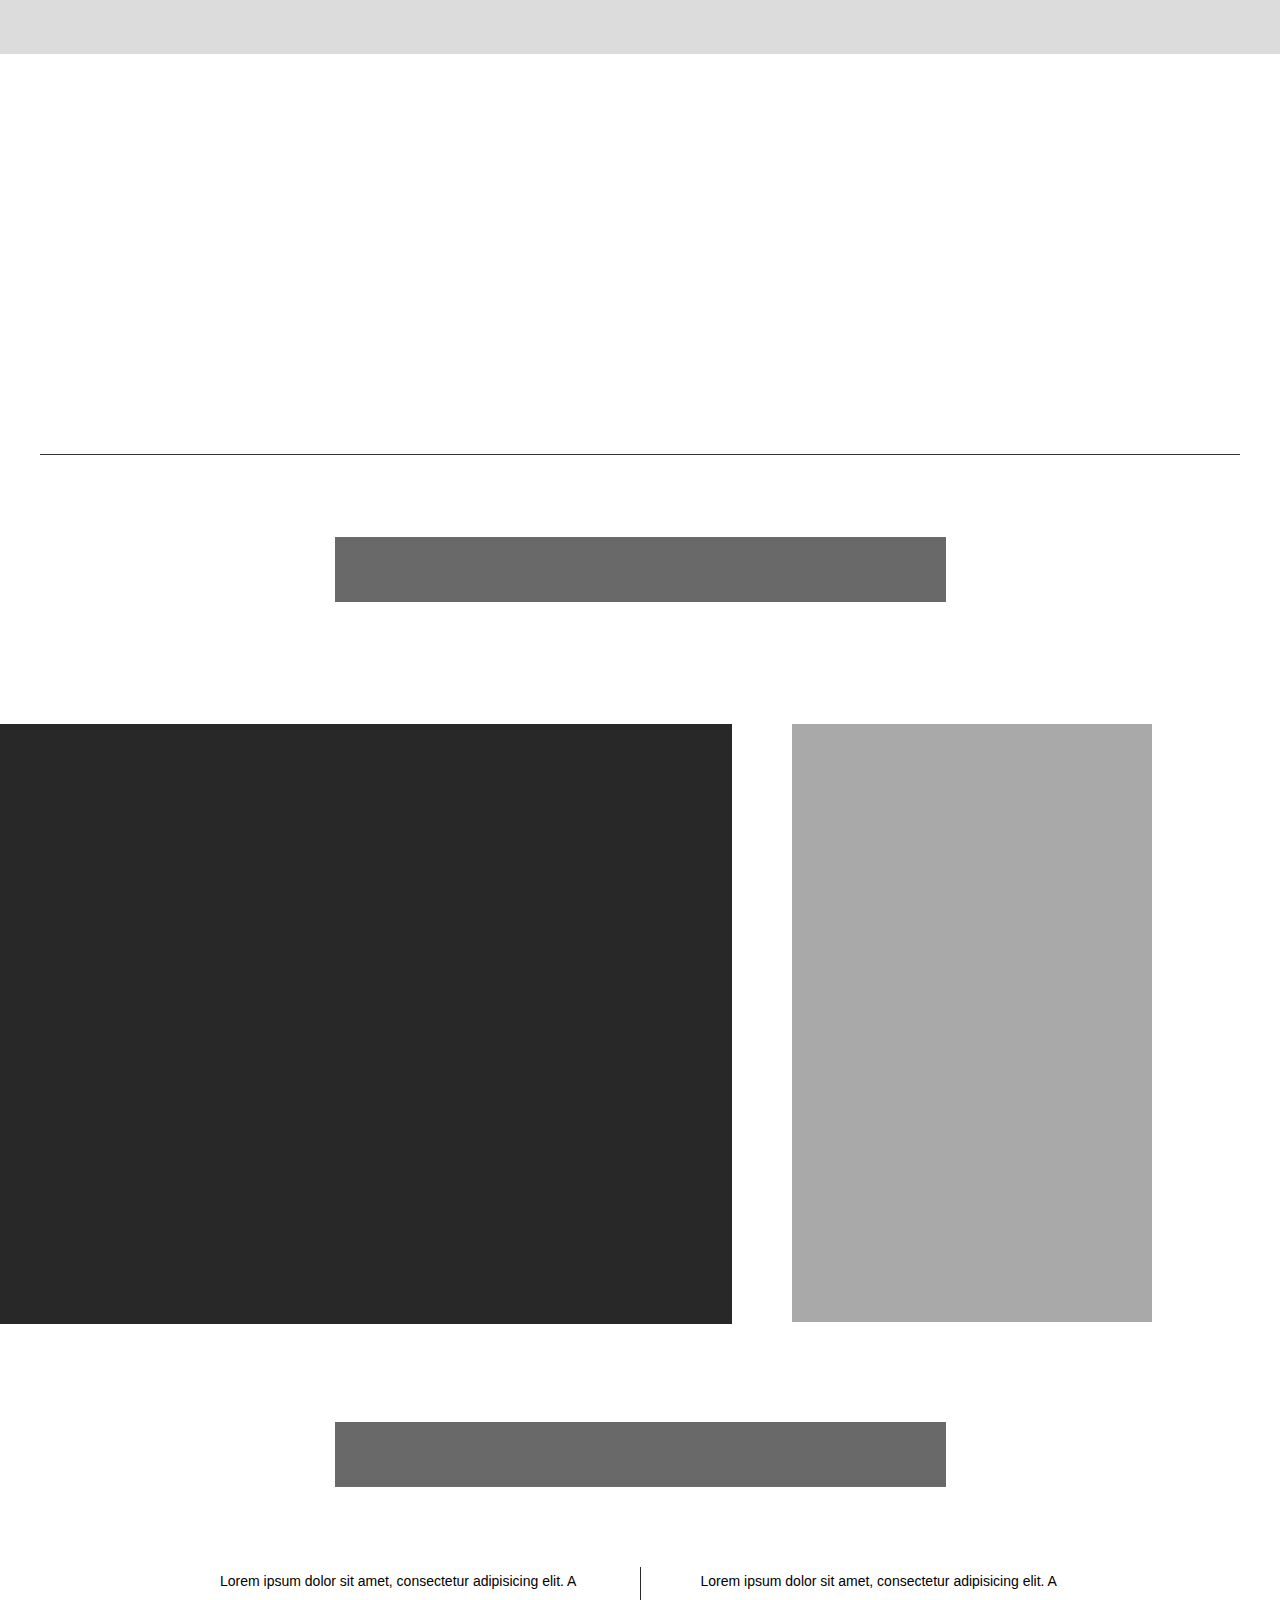
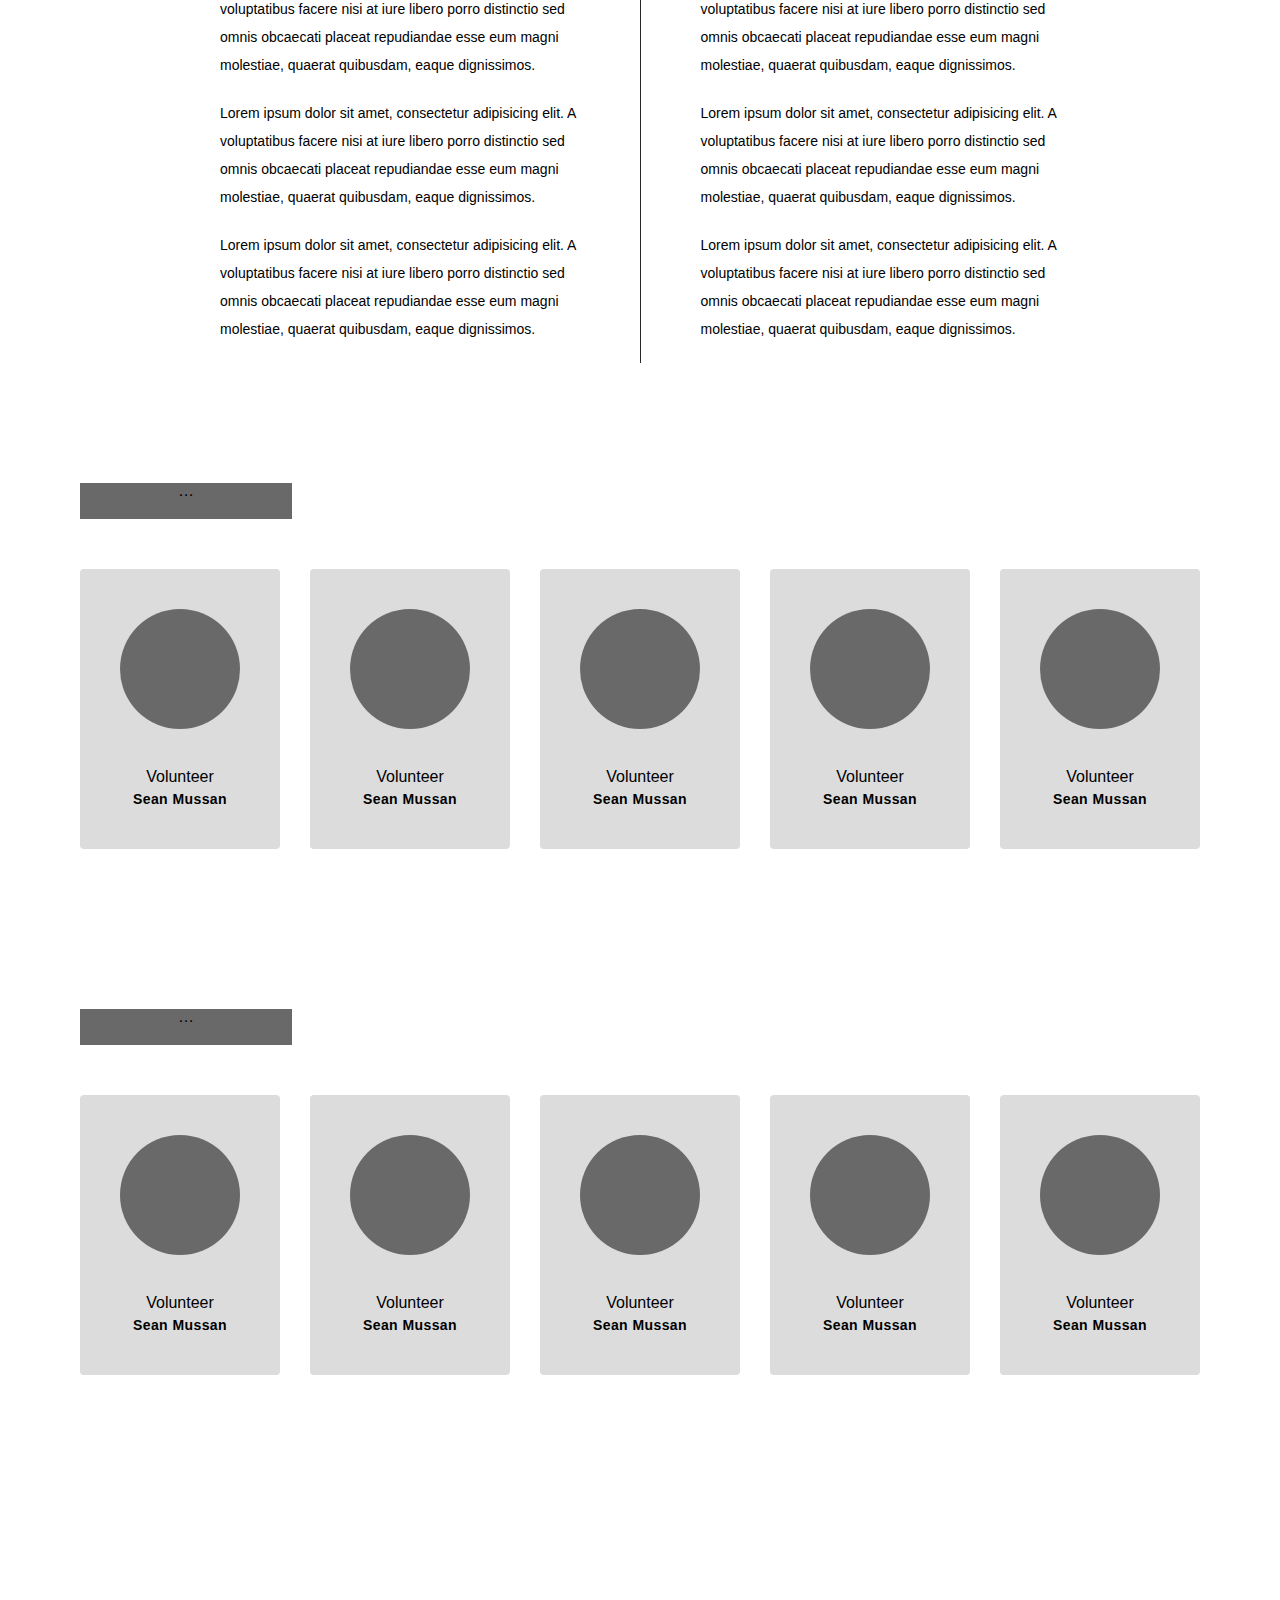
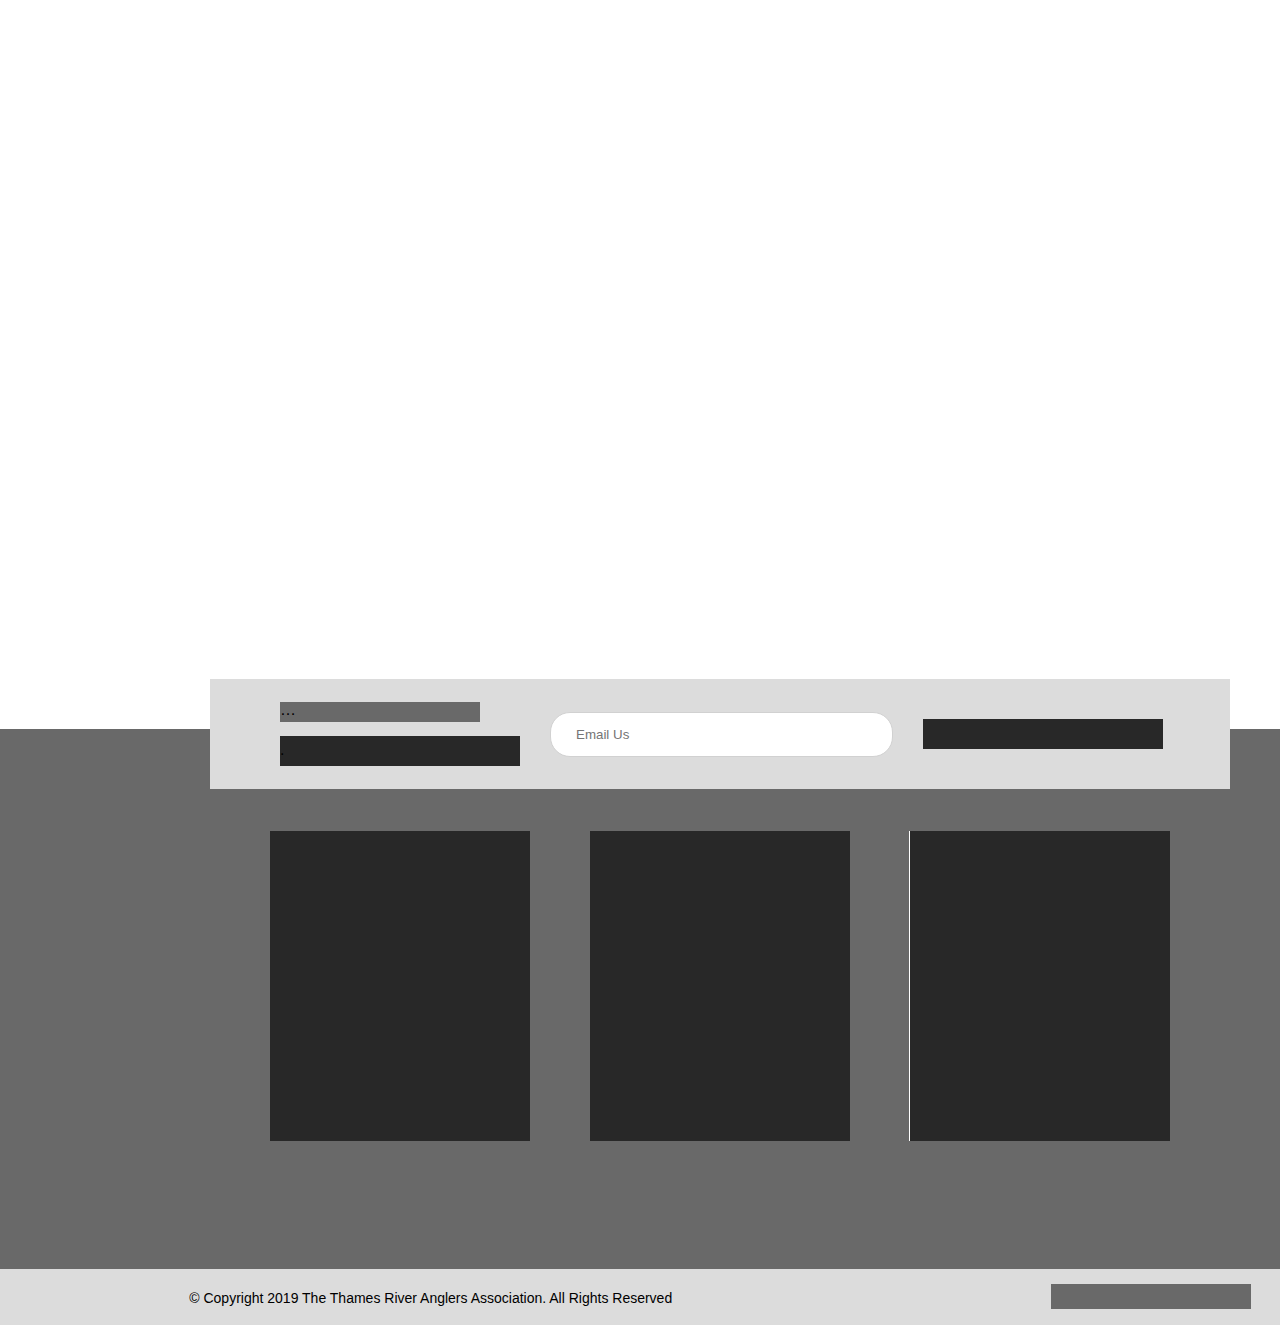
==== about.html @ 8f0669fb "updating repo with new code" ====
<!doctype html>
<html lang="en">
<head>
<meta charset="utf-8">
<title>Thames River Anglers Association</title>
<link href="css/reset.css" rel="stylesheet" type="text/css"> 
<link href="css/main.css" rel="stylesheet" type="text/css"> 
</head>

<body>
	<!-- top contact and social media -->
	<div id="topInfo">
		<section class="holder">
			<h2 class="hidden">Contact and Social Menu</h2>
			<div id="contactTop"></div>
			<div id="socialTop"></div>
		</section>
	</div>
	<!-- first feature -->
	<section id="aboutCon">
			<h2 class="hidden">Featured Product</h2>
			<div id="aboutImage"></div>
			<section id="featureStack">
				<h2 class="hidden">Feature Article</h2>
				<p id="aboutImageDesc"></p>
			</section>
	</section>

	<!-- Footer Start -->
	<footer id="aboutFooter">
	  		<h2 class="hidden">Footer</h2>
	  		<section class="questionSection">
	  			<h2 class="hidden">Ask us a question?</h2>
	  			<div class="haveQuestion">
	  				<div id="questionNumber">
	  				<h3>…</h3>
	  				<p>.</p>
	  				</div>
		  				<div class="emailSection">
		  					<form id="emailForm">
		  						<input type="text" placeholder="Email Us">
							<p class="subscribeTitle"></p>
							</form>
						</div>
				</div>
				<!-- mission statement start -->
					<section class="missionCon">
		       			<h2 class="hidden">Promo</h2>
		       			<div id="missionWrapper">
		       				<section id="missionInfo">
		       					<h3 class="hidden">Social Media Nav</h3>
		       						<div class="ourMission"></div>
		       						<div class="quickLinks"></div>
		       						<div class="contactUs"></div>
		       				</section>
		       			</div>
		       		</section>
	  		</section>
		  	<!-- lower contact info -->
			<section id="copyRight">
	  			<h2 class="hidden">Copyright</h2>
					<section class="copyrightCopy">
						<h3 class="hidden">Copyright Text</h3>
						<p>&copy; Copyright 2019 The Thames River Anglers Association. All Rights Reserved</p>
						<div class="socialmediaFooter"></div>
					</section>

			</section>	
			<!-- mission section end -->
	</footer>
	<!-- end of the footer -->
	<!-- Start the Content -->
	<div id="siteContainer">
		<h1 class="hidden">TRAA Homepage</h1>
	    	<header id="mainHeader">
	        	<div id="logo"></div><!--end logo-->
	        	<div class="navCon">
		            <nav id="mainNav"><h2 class="hidden">Main Navigation</h2>
		            </nav>
		            <!--end mainNav-->
	             </div>	
	        </header>
	    <!--end mainHeader-->
	    	<section id="aboutSection">
	    		<h2 class="hidden">About Article</h2>
	    		<h3>…</h3>
			</section>
	    <!-- create space -->
	    	<div class="aboutSpace"></div>
	    	<!-- end space -->
	    	<!-- bulletpoint section  -->
			<!-- sub header title  -->
			<div id="otherTitle">
	    			<h3>…</h3>
	    	</div>
			<!--  -->
	    	<div class="bulletpointCon">
			<!--  Section title end -->
				<section class="bulletpointLeft">
					<h2 class="hidden">Bulletpoint</h2>
						<p class="bulletpointText">Lorem ipsum dolor sit amet, consectetur adipisicing elit. 
						A voluptatibus facere nisi at iure libero porro distinctio sed omnis obcaecati placeat repudiandae esse eum magni molestiae, quaerat quibusdam, eaque dignissimos.</p>
						<p class="bulletpointText">Lorem ipsum dolor sit amet, consectetur adipisicing elit. 
						A voluptatibus facere nisi at iure libero porro distinctio sed omnis obcaecati placeat repudiandae esse eum magni molestiae, quaerat quibusdam, eaque dignissimos.</p>
						<p class="bulletpointText">Lorem ipsum dolor sit amet, consectetur adipisicing elit. 
						A voluptatibus facere nisi at iure libero porro distinctio sed omnis obcaecati placeat repudiandae esse eum magni molestiae, quaerat quibusdam, eaque dignissimos.</p>
				</section>
				<section class="bulletpointRight">
					<h2 class="hidden">Bulletpoint</h2>
						<p class="bulletpointText">Lorem ipsum dolor sit amet, consectetur adipisicing elit. 
						A voluptatibus facere nisi at iure libero porro distinctio sed omnis obcaecati placeat repudiandae esse eum magni molestiae, quaerat quibusdam, eaque dignissimos.</p>
						<p class="bulletpointText">Lorem ipsum dolor sit amet, consectetur adipisicing elit. 
						A voluptatibus facere nisi at iure libero porro distinctio sed omnis obcaecati placeat repudiandae esse eum magni molestiae, quaerat quibusdam, eaque dignissimos.</p>
						<p class="bulletpointText">Lorem ipsum dolor sit amet, consectetur adipisicing elit. 
						A voluptatibus facere nisi at iure libero porro distinctio sed omnis obcaecati placeat repudiandae esse eum magni molestiae, quaerat quibusdam, eaque dignissimos.</p>
				</section>				
	    	</div>
	     <!-- executive start wrapper -->
	    <section class="committeeSection">
       		<h2 class="hidden">Promo</h2>
       			<div id="executiveCon-1">
       				<h3 id="volunteerTitle">…</h3>
       				<section id="profileconUpper">
       					<h4 class="hidden">TRAA Executives</h4>
       						<div class="socialprofileAbout">
       							<div class="profileImage"></div>
       								<h4>Volunteer</h4>
	       							<p class="traaexecTitle">Sean Mussan</p>
       						</div>
       						<div class="socialprofileAbout">
       							<div class="profileImage"></div>
	       							<h4>Volunteer</h4>
	       							<p class="traaexecTitle">Sean Mussan</p>
       						</div>
       						<div class="socialprofileAbout">
       							<div class="profileImage"></div>
	       							<h4>Volunteer</h4>
	       							<p class="traaexecTitle">Sean Mussan</p>
       						</div>
       						<div class="socialprofileAbout">
       							<div class="profileImage"></div>
	       							<h4>Volunteer</h4>
	       							<p class="traaexecTitle">Sean Mussan</p>
       						</div>
       						<div class="socialprofileAbout">
       							<div class="profileImage"></div>
	       							<h4>Volunteer</h4>
	       							<p class="traaexecTitle">Sean Mussan</p>
       						</div>
       				</section>
       			</div>
       			<div id="executiveCon-2">
       				<h3 id="volunteerTitle">…</h3>
       				<section id="profileconLower">
       					<h4 class="hidden">TRAA Volunteer Committee Chairs</h4>
       						<div class="socialprofileAbout">
       							<div class="profileImage"></div>
       								<h4>Volunteer</h4>
	       							<p class="traaexecTitle">Sean Mussan</p>
       						</div>
       						<div class="socialprofileAbout">
       							<div class="profileImage"></div>
	       							<h4>Volunteer</h4>
	       							<p class="traaexecTitle">Sean Mussan</p>
       						</div>
       						<div class="socialprofileAbout">
       							<div class="profileImage"></div>
	       							<h4>Volunteer</h4>
	       							<p class="traaexecTitle">Sean Mussan</p>
       						</div>
       						<div class="socialprofileAbout">
       							<div class="profileImage"></div>
	       							<h4>Volunteer</h4>
	       							<p class="traaexecTitle">Sean Mussan</p>
       						</div>
       						<div class="socialprofileAbout">
       							<div class="profileImage"></div>
	       							<h4>Volunteer</h4>
	       							<p class="traaexecTitle">Sean Mussan</p>
       						</div>
       				</section>
       			</div>       			       			
       	</section>
	    <!-- volunteer end -->
    </div><!--end siteContainer-->
	<script src="js/main.js"></script>   
</body>
</html>
---- css/main.css ----
@charset"UTF-8";
/*CSS Doc*/

/* comments */

.hidden
{
	display: none;
}

/* Scaffold Color s in grays dark to light below. */
/* #A9A9A9 */ 
/* #696969 */
/* #282828 */
/* #DCDCDC */

/*font-family: 'Noticia Text', serif; */
/*font-family: 'Source Sans Pro', sans-serif; */
body
{
	font-family: 'Source Sans Pro', Arial, sans-serif;


}

p 
{	
	font-size: 14px;
	line-height: 28px;
}

a:any-link 
{
	color: #000;
	text-decoration: none;
	cursor: auto;
}

div a {
	font-size: 12px;
}


/* This will fill all my content */
#topInfo
{	display: flex;
	flex-direction: row;
	justify-content: center;
	width: 1440px;
	height: 54px;
	margin: 0 auto;
	background-color: #dcdcdc;
}

.holder
{
	display: flex;
	flex-direction: row;
	margin: 0 auto;

}

/* very top telephone number and social area container */
#contactTop
{
	display: flex;
	flex-direction: row;
	justify-content: space-between;
	width: 300px;
	height: 27px;
	margin-top: 12px;
	margin-right: 750px;
	color: #000;
}

#socialTop{
	display: flex;
	flex-direction: row;
	justify-content: space-between;
}

#socialMedia{
	display: flex;
	flex-direction: row;
	justify-content: center;
	align-items: center;
}

#socialMedia ul li{
	filter: gray; /*for IE6-9*/
	-webkit-filter: grayscale(100%); /* Chrome 19+ & Safari 6+ */
	list-style: none;
	display: inline;
	padding: 7px;
	align-items: center;
}

#socialMedia ul li:hover{	
  filter: none;
  -webkit-filter: grayscale(0%);
}

/* put DIVs the the siteContianer */
#siteContainer
{
	width: 1200px;
	margin: 0 auto;
}


#mainHeader
{
	display: flex;
	flex-direction: row;
	margin-top: 40px;

}

/*This is a flex for logo */
#logo
{	
	width: 250px;
	height: 250px;
	border-radius: 50%;

}

.navCon{
	margin-left: auto;
	height: 100px;
	margin-bottom: 30px;
}

#mainNav
{	
	display:flex;
	flex-direction: column;
	margin-left: auto;
	width: 900px;
	height: 45px;
	margin-top: 96px;
	margin-bottom: 15px;

}

#mainNav ul
{
	
	display: flex;
	justify-content: space-evenly;
	flex-direction: row;
}

/* hover for mainNav*/
#mainNav ul li a
{
	display: block;
	width: 81px;
	color: #fff;
	background-color: #5f0;
	margin-left: 5px;
	text-align: center;
	padding: 11px;
	font-size: 13px;
	border-radius: 77px;
	background: green;

}

#mainNav ul li a:hover
{
	display: block;
	width: 81px;
	color: #fff;
	background-color: #5f0;
	margin-left: 5px;
	text-align: center;
	padding: 11px;
	font-size: 13px;
	border-radius: 77px;
	background: green;

}

#featuredCon
{
	display: flex;
	flex-direction; row;
	position: absolute;
	margin-top: 370px;
}

#featuredImage

{	
	height: 510px;
	width: 732px;
	background-color: #282828;
	margin-right: 60px;
}

#featuredImageDesc
{
	width: 360px;
	height: 320px;
	margin-top: 70px;
	background-color: #a9a9a9;

}	
#featureStack{
	display: flex;
	flex-direction: column;
}

.featBut
{
	background-color: #dcdcdc;
	font-weight: bold;
	display: block;
	width: 170px;
	padding: 15px;
	text-align: center;
	margin-top: 20px;
	border-radius: 25px;
	color: #fff;
	
}

.featBut:Hover
{
	background-color: #696969;
}

	
#featureStack{
	display: flex;
	flex-direction: column;
}

/* Space create within the body */
.space
{
	margin-bottom: 700px;
}

/* project section container */
#projectSection

{	display: flex;
	flex-direction: column;
	justify-content: center;
	margin: 0 auto;
	height: 240px;
}

#projectSection h3
{	
	height: 65px;
	color: #696969;
	text-align: center;
	background-color: #696969;
	margin: 0 auto;
	margin-bottom: 38px;
}

#projectSection p
{
	width: 852px;
	height: 60px;
	color: #000;
	font-size: 16px;
	text-align: center;
	background-color: #696969;
	margin: 0 auto;
	
}

/* two boxes on each side */
.projectCon
{
	display: flex;
	flex-direction: row;
	justify-content: space-evenly;
	margin: 0 auto;
	margin-top: 20px;
	margin-bottom: 120px;	
}

.projectCon h2 
{
	margin-top: 60px;
	margin-bottom: 35px;
	text-align: center;
}

/* section container */
#projectImage1, #projectImage2 
{	
	width: 500px;
	height: 300px;
	margin: 0 auto;
	background-color: #282828;
}

.projectText
{	width: 325px;
	text-align: center;
}

/* center the containter to the wrapper projectCon */
.troutCon
{
	display: flex;
	flex-direction: column;
	align-items: center;
}
/* psuh the button down */
.troutCon a
{
	margin-top: 40px;
}

.rodCon
{
	display: flex;
	flex-direction: column;
	align-items: center;
}
/* push the button down */
.rodCon a
{
	margin-top: 40px;
}

/* section buttons */
.projBut
{
	background-color: #dcdcdc;
	font-weight: bold;
	display: block;
	width: 170px;
	padding: 15px;
	text-align: center;
	margin-top: 10px;
	border-radius: 25px;
	color: #fff;
	
}

.projBut:Hover
{
	background-color: #696969;
}

/* Funding start */
.fundingSection
{
	display: flex;
	flex-direction: row;
	height: 500px;
	margin-bottom: 760px;
	background-color: #a9a9a9; 
}


.fundBut
{
	background-color: #dcdcdc;
	font-weight: bold;
	display: block;
	width: 170px;
	padding: 15px;
	text-align: center;
	margin-top: 10px;
	border-radius: 25px;
	color: #fff;
	
}

.fundBut:Hover{
	background-color: #696969;

}

#fundingCon
{
	display: flex;
	flex-direction: column;
	align-items: center;
	margin: 0 auto;
	margin-top:150px;
}

#fundingTitle
{
	width: 250px;
	height: 36px;
	margin-bottom: 30px;
	background-color: #696969;

}

.fundingText
{
	width: 600px;
	height: 50px;
	background-color: #696969;
	margin-bottom: 40px;
}
/* Funding End */

/* Shop start */
#shopCon
{
	display: flex;
	flex-direction; row;
	position: absolute;
	margin-top: 2625px;
}

#shopImage
{	
	height: 510px;
	width: 732px;
	background-color: #282828;
	margin-right: 60px;
}

#shopStack{
	display: flex;
	flex-direction: column;

}

#shopImageDesc
{
	width: 360px;
	height: 410px;
	background-color: #a9a9a9;

}	

.shopBut
{
	background-color: #dcdcdc;
	font-weight: bold;
	display: block;
	width: 170px;
	padding: 15px;
	text-align: center;
	margin-top: 30px;
	border-radius: 25px;
	color: #fff;
	
}

.shopBut:Hover{
	background-color: #696969;

}
/* shop end */

/* newsfeed start */
.newsfeedCon
{
	display: flex;
	flex-direction: row;
	justify-content: space-evenly;
	background-color: #dcdcdc;
	margin-bottom: 110px;

}

/* center content inside its container  */
.newsfeed
{	
	margin: 0 auto;
}

.newsfeedCon h3
{
	width: 212px;
	height: 65px;
	margin: 0 auto;
	background-color: #696969;
	margin-top: 70px;
	margin-bottom: 38px;
	ma
}

#newsfeedTitle
{
	text-align: center;
}

.newsfeedText
{
	width: 600px;
	height: 50px;
	background-color: #696969;
	text-align: center;
	margin-bottom: 40px;
	margin: 0 auto;
}
/* side by side feeds */
.juxtaSocial
{
	display: flex;
	flex-direction: row;
	margin-top: 60px;
	margin-bottom: 60px;
}

.fb-comment-embed
{
	width:400px;
	height: 450px;
	margin-right: 60px;
	background-color: #696969;
}

.twitter-comment-embed
{
	width:400px;
	height: 450px;
	background-color: #696969;
}


/* volunteer start */
.volunteerSection
{
	display: flex;
	flex-direction: row;
	justify-content: space-between;
}

#volunteerTitle
{	
	width: 212px;
	height: 36px;
	text-align: center;
	background-color: #696969;
	margin: 0 auto;

}

#volunteerCon
{
	display: flex;
	flex-direction: column;
	margin: 0 auto;
}

/* home page profile */
#profileCon
{
	display: flex;
	flex-direction: row;
	justify-content: space-between;
	width: 300px;
	height: 400px;
	margin-bottom: 90px;

}

.profileImage
{
	width: 120px;
	height: 120px;
	position: relative;
	top: 40px;
	border-radius: 100px;
	margin: 0 auto;
	background-color: #696969;
}

/* Social Media */
.socialProfile
{	
	display: flex;
	flex-direction: column;
	align-items: center;
	justify-content: space-between;
	width: 230px;
	margin-bottom: 55px;	
	border-radius: 4px;
	background-color: #dcdcdc;
}


.volunteerNam
{
	letter-spacing: 0.03em;
	font-size: 19px;
	border-top: 1px solid #696969;
	padding-top: 13px;
	margin-top: 60px;
}

/* home page normal */
.justVolunteer
{
	letter-spacing: 0.03em;
	color: #979797;
	margin-bottom: 70px;
}

.socialProfile #volunteetNam
{
/*	width: 160px;
*/	text-align: center;
	margin: 0 auto;
	border-top: 1px solid #696969;
}

.executiveProfile
{
	width: 160px;
	text-align: center;
	margin: 0 auto;

}

.socialmediaIcons
{	
	width: 180px;
	height: 28px;
	position: relative;
	bottom: 30px;
	background-color: #696969;
}

/* volunteer end */
/* partner start */
#partnerCon
{
	display: flex;
	flex-direction: column;
	align-items: center;
	margin: 0 auto;
/*	margin-top: 135px;*/
}

#partnerTitle
{
	width: 250px;
	height: 36px;
	text-align: center;
	color: #696969;
	margin-bottom: 30px;
	background-color: #696969;

}

.partnerText
{
	width: 600px;
	height: 50px;
	text-align: center;
	color: #696969;
	background-color: #696969;
	margin-bottom: 50px;
}

.partnerFeature
{
	display: flex;
	flex-direction: row;
	justify-content: space-evenly;
	margin: 0 auto;
}

.partnerLogo
{
	width: 160px;
	height: 50px;
	margin: 40px;
	background-color: #282828;
}

/* partner end */


/* question section */
.questionSection
{
	width: 1020px;
	height: 110px;
	position: relative;
	margin: 0 auto;
	bottom: 50px;
	background-color: #dcdcdc;
	justify-content: space-evenly;
}

.haveQuestion
{
	display: flex;
	flex-direction: row;
	margin: 23px 25px 25px 70px;

}

.haveQuestion h3
{
	width: 200px;
	height: 20px;
	margin-bottom: 14px;
	font-size: 16px;
	background-color: #696969;

}

.haveQuestion p
{
	width: 240px;
	height: 30px;
	font-size: 16px;
	background-color: #282828;
}

#questionNumber
{
	display: flex;
	flex-direction: column;
}

.emailSection
{
	display: flex;
	flex-direction: row;
	justify-content: space-around;

}


#emailForm
{	
	display: flex;
	flex-direction: row;
	align-items: center;
	justify-content: space-evenly;
	margin-left: 30px;

}

/* to make the search stay of the right side*/

#emailForm input
{
	width: 290px;
	padding: 14px 26px 14px 25px;
	border: 1px solid #d1d1d1;
	bottom: 56px;
	border-radius: 20px;
	margin-right: 30px;
}

.subscribeTitle
{
	width: 111px;
	height: 30px;
	background-color: #696969;
}
/* question end  */


/* mission start */
.missionSection
{
	display: flex;
	flex-direction: row;
	justify-content: space-between;
	margin: 0 auto;
}

#missionTitle
{	
	width: 212px;
	height: 36px;
	text-align: center;
	background-color: #696969;
	margin: 0 auto;

}

#missionCon
{
	display: flex;
	flex-direction: column;
	margin: 0 auto;
}

/* mission statement end */
.missionCon
{
	display: flex;
	flex-direction: row;
	justify-content: space-between;
	margin-bottom: 45px;

}

#missionWrapper
{
	display: flex;
	flex-direction: column;
}

#missionInfo
{
	display: flex;
	flex-direction: row;
	justify-content: space-evenly;
	width: 1020px;
	height: 310px;
	margin-top: 40px;

}

/* our mission start */
.ourMission
{
	width: 260px;
	background-color: #282828;
}

.quickLinks
{
	width: 260px;
	background-color: #282828;
}
.contactUs
{
	width: 260px;
	border-left: 1px solid #fff;
	background-color: #282828;
}


/*copyright start */

#copyRight
{	

	position: absolute;
	width: 1440px;
	height: 56px;
	margin-top: 540px;
	background-color: #dcdcdc;
}

.copyrightCopy 
{
	display: flex;
	flex-direction: row;
	justify-content: space-around;
	margin-top: 15px;

}

.socialmediaFooter
{
	width: 200px;
	height: 25px;
	margin-left: ;
	background-color: #696969;

}

/* About section start CSS */
.aboutSpace
{
	margin-bottom: 820px;
}

/*  title header for the section */
#aboutSection
{
	margin-top: 110px;
	padding-top: 72px;
	border-top: 1px solid #333;

}

#aboutSection h3
{	
	width: 611px;
	height: 65px;
	color: #696969;
	text-align: center;
	background-color: #696969;
	margin: 0 auto;
	margin-top: 10px;

}
/* intro top section wrapper */
#aboutCon
{
	display: flex;
	flex-direction; row;
	position: absolute;
	margin-top: 670px;
}


#aboutImage
{	
	height: 600px;
	width: 732px;
	background-color: #282828;
	margin-right: 60px;
}

#aboutImageDesc
{
	width: 360px;
	height: 598px;
	background-color: #a9a9a9;

}
/* executive profile columns */
.executiveSection
{
	display: flex;
	flex-direction: row;
	justify-content: space-between;
	border-bottom: 1px solid #000;
}
/* section title on the right side */
#executiveTitle
{	
	margin-right: auto;
	width: 650px;
	height: 36px;
	background-color: #696969;
	margin-top: 90px;
	margin-bottom: 40px;

}

.bulletpointCon
{
	display: flex;
	flex-direction: row;
	justify-content: space-evenly;
	margin: 0 auto;
	width: 840px;
	margin-top: 20px;
	margin-bottom: 120px;	
}

#otherTitle
{
	width: 611px;
	height: 65px;
	color: #696969;
	text-align: center;
	background-color: #696969;
	margin: 0 auto;
	margin-top: 40px;
	margin-bottom: 80px; 
}

/* spacing the bullet points */
.bulletpointCon p
{
	margin-bottom: 20px;
}

/* center the containter to the wrapper projectCon */
.bulletpointLeft
{
	display: flex;
	flex-direction: column;
	align-items: center;
	padding-right: 60px;

}

.bulletpointRight
{
	border-left: 1px solid #282828;
	padding-left: 60px;
}

.bulletpointRightCon
{
	display: flex;
	flex-direction: column;
	align-items: center;
}

/* TRAA Executives && Volunteer Committee Chairs*/
#executiveCon-1
{
	display: flex;
	flex-direction: column;
	margin: 0 auto;
}

#executiveCon-1 h3
{
	margin-left: revert;

}

#executiveCon-2
{
	display: flex;
	flex-direction: column;
	margin: 0 auto;
	margin-top: 40px;
}
/* TRAA Committee section title */
#executiveCon-2 h3
{
	margin-left: revert;
}


.executiveNam
{
	letter-spacing: 0.03em;
	font-size: 16px;
	font-weight: bold;
	text-align: left;
}

/* Just the normal title */
.rankTitle
{
	letter-spacing: 0.03em;
	color: #979797;
	margin-top: 60px;
	text-align: left;
}

.committeeSection
{
	display: flex;
	flex-direction: column;
	justify-content: space-between;
	margin-top: 40px;
}

/* about page volunteer section */
#profileconUpper
{
	display: flex;
	flex-direction: row;
	justify-content: space-between;
	width: 1120px;
	height: 400px;
	margin-top: 50px;
}

/* about page volunteer section */
#profileconLower
{
	display: flex;
	flex-direction: row;
	justify-content: space-between;
	width: 1120px;
	height: 400px;
	margin-top: 50px;
}

/* home page profile */
#profileCon
{
	display: flex;
	flex-direction: row;
	justify-content: space-between;
	width: 760px;
	height: 400px;
	margin-top: 90px;

}

.socialprofileAbout
{
	text-align: center;
	width: 200px;
	height: 280px;
	margin-bottom: 55px;	
	border-radius: 4px;
	background-color: #dcdcdc;
}

.socialprofileAbout h4
{	
	margin-top: 80px;
}

.profileImage
{
	width: 120px;
	height: 120px;
	position: relative;
	top: 40px;
	border-radius: 100px;
	margin: 0 auto;
	background-color: #696969;
}

/* home page volunteer title */
.justVolunteer
{
	letter-spacing: 0.03em;
	color: #979797;
	margin-bottom: 70px;
}

/* personel job title */
.traaexecTitle
{
	letter-spacing: 0.03em;
	font-weight: bold;

}

.personName
{
	letter-spacing: 0.03em;
	color: #979797;
}

#aboutFooter
{	
	display: flex;
	flex-direction: row;
	position: absolute;
	height: 545px;
	width: 1440px;
	margin-top: 3875px;
	background-color: #696969;

}

/* about section end positioned absolute */
/* project section start */
#canvasCon
{
	display: flex;
	flex-direction; row;
	position: absolute;
	margin-top: 370px; /* height similar to the homepage */
}

/* image full width */
#projectImage

{	
	width: 1440px;
	height: 510px;
	background-color: #282828;
	margin-right: 60px;
}

/* content copy area */
#projecttextArea
{
	width: 980px;
	height: 2000px;
	margin: 0 auto;
	margin-top: 430px;
	background-color: #dcdcdc;
/* add a drop shadow */
}	

/* article title */
#articleHeading
{	
	width: 900px;
	text-align: center;
	padding-top: 50px;
	padding-bottom: 50px;
	border-bottom: 1px solid #333;
	margin: 0 auto;
}

#projecttextArea p
{
	width: 900px;
	padding-top: 50px;
	text-align: left;
	line-height: 50px;
	letter-spacing: 0.03em;
	margin-bottom: 20px;
	margin: 0 auto;
}

/* project section end */
#mainFooter
{	
	display: flex;
	flex-direction: row;
	position: absolute;
	height: 545px;
	width: 1440px;
	margin-top: 5275px;
	background-color: #696969;

}
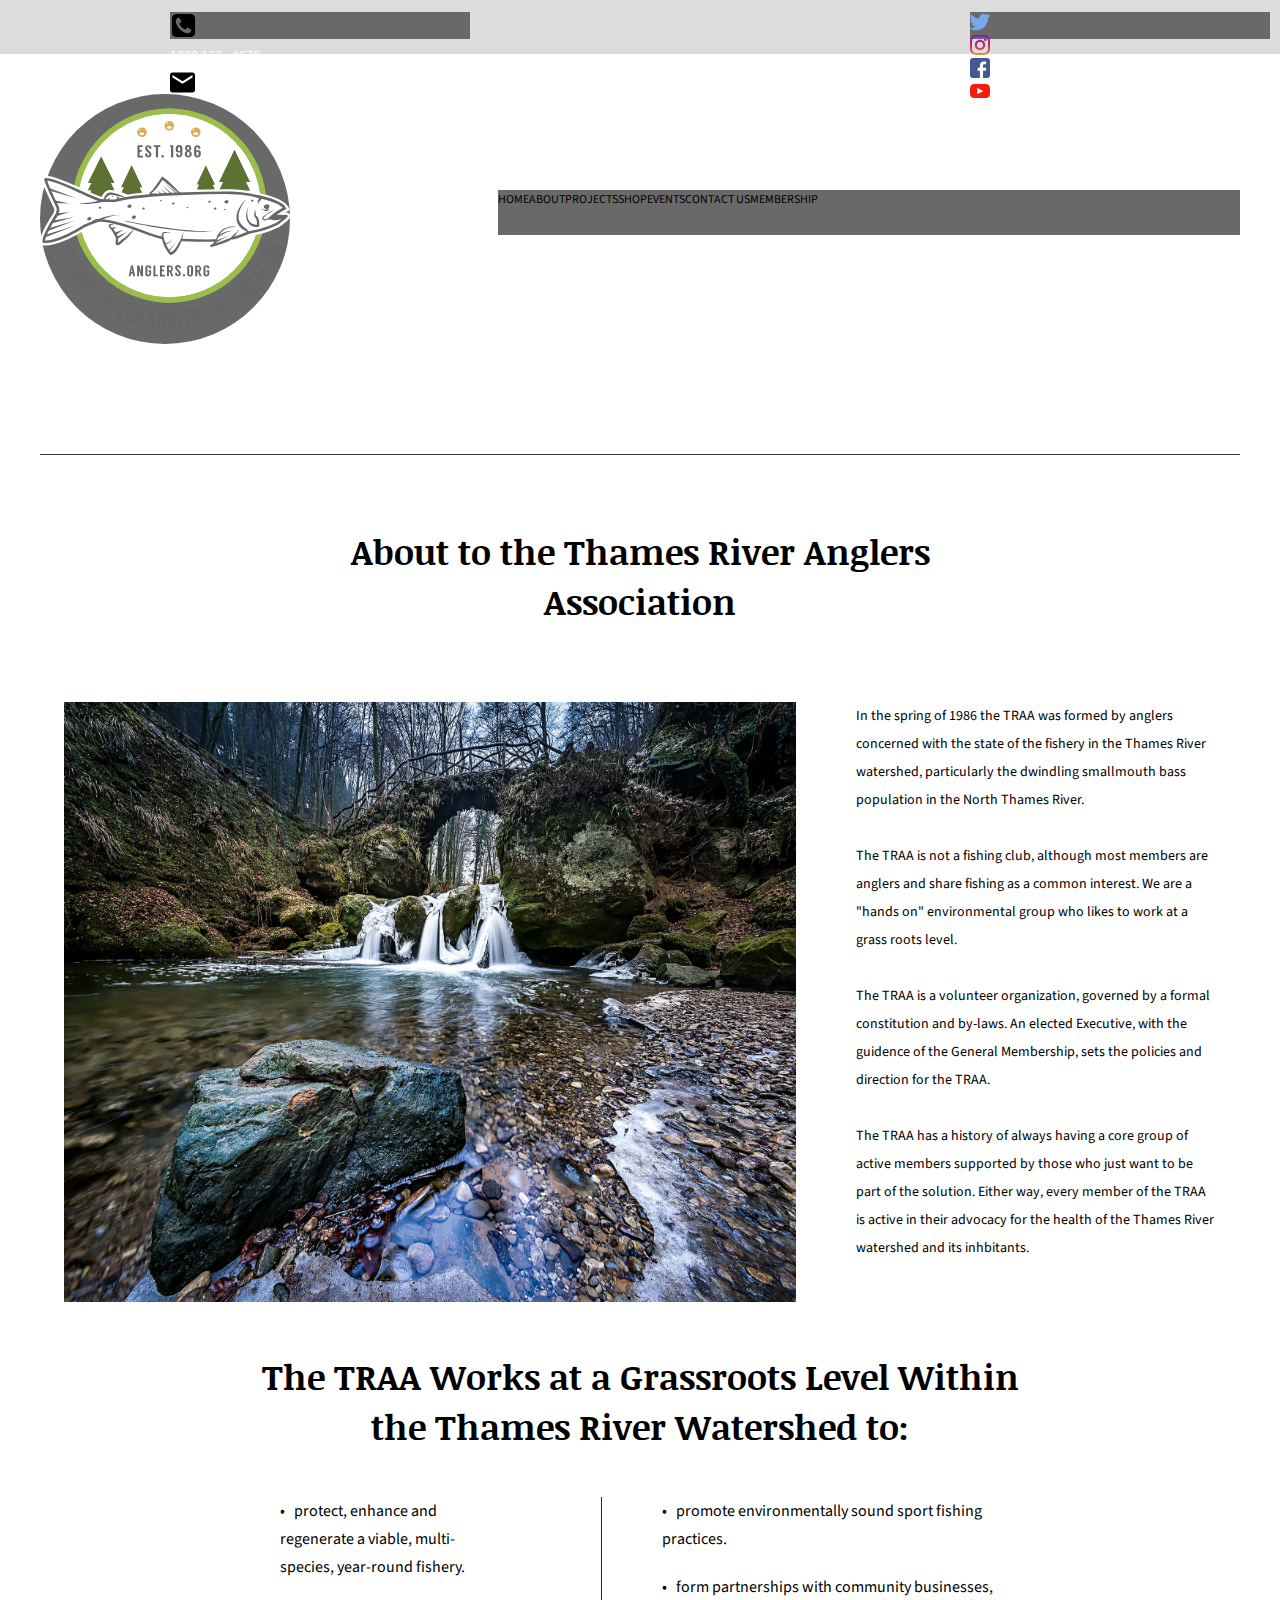
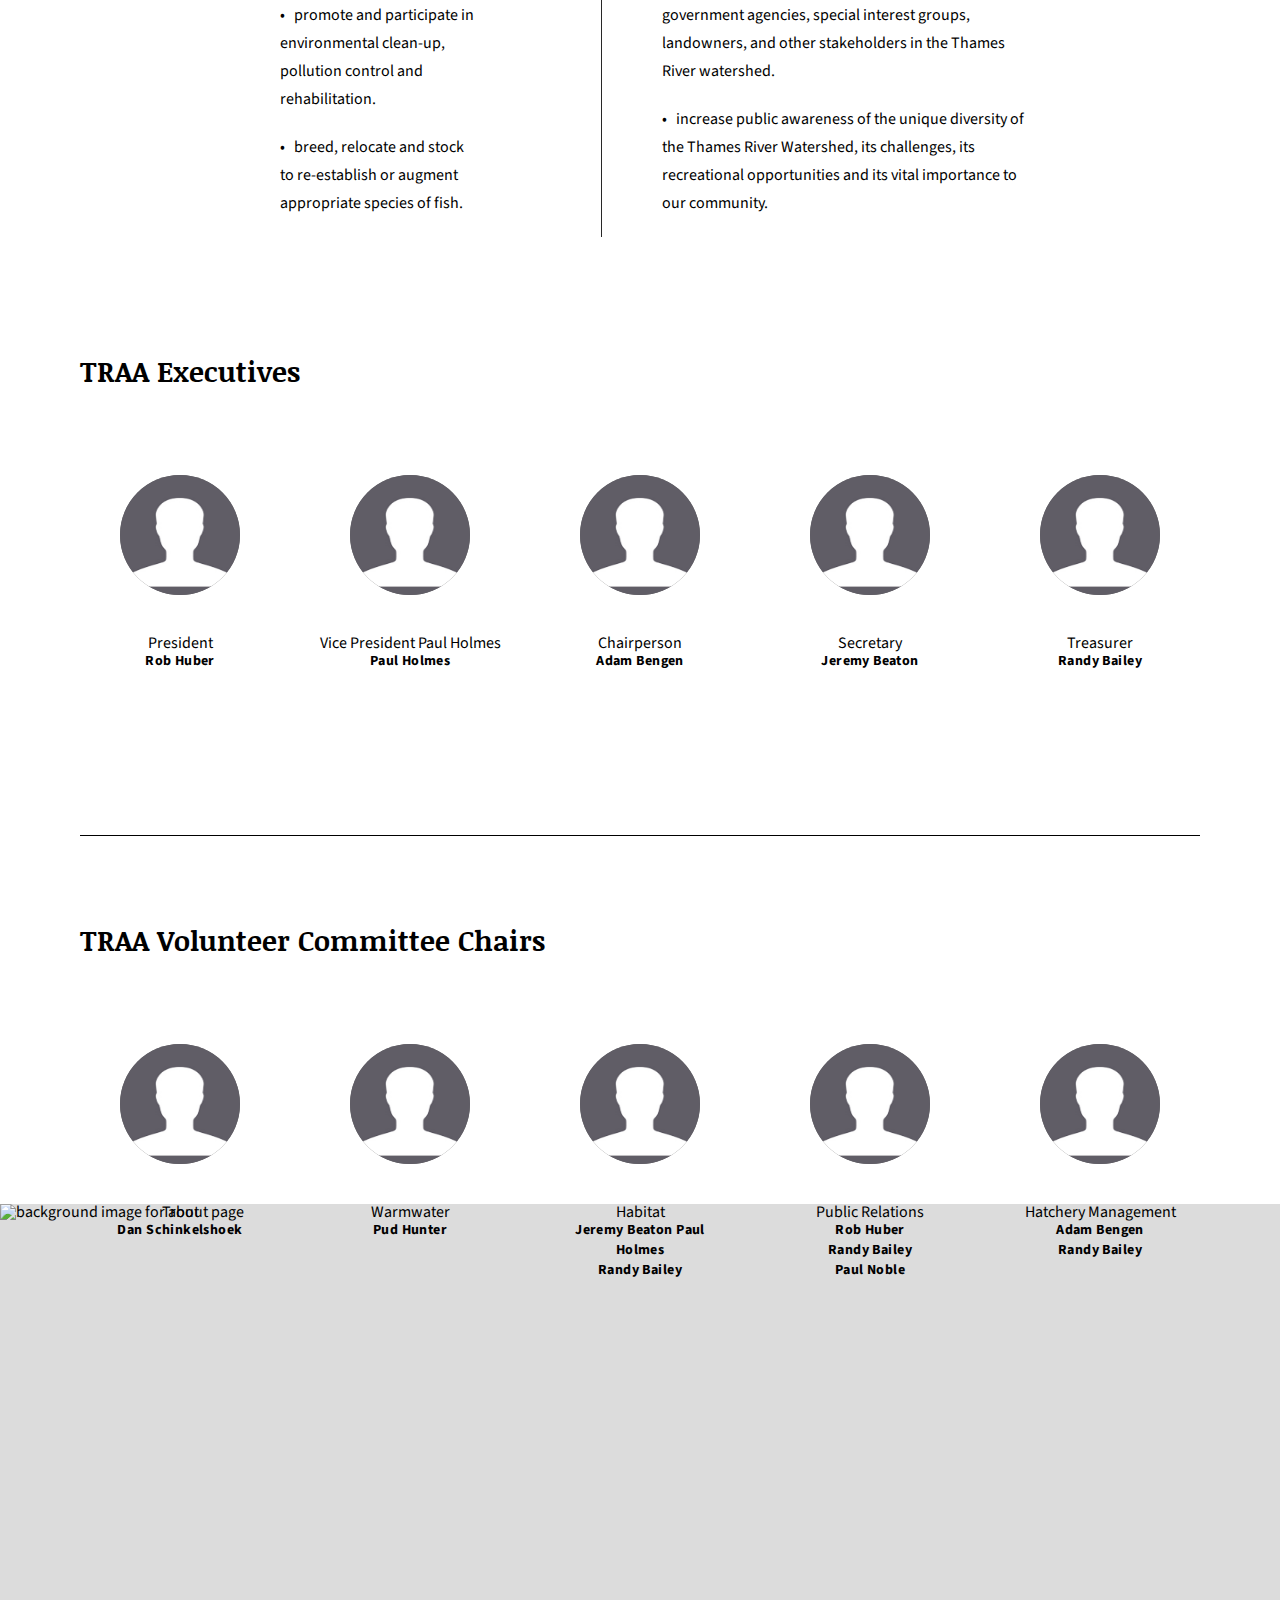
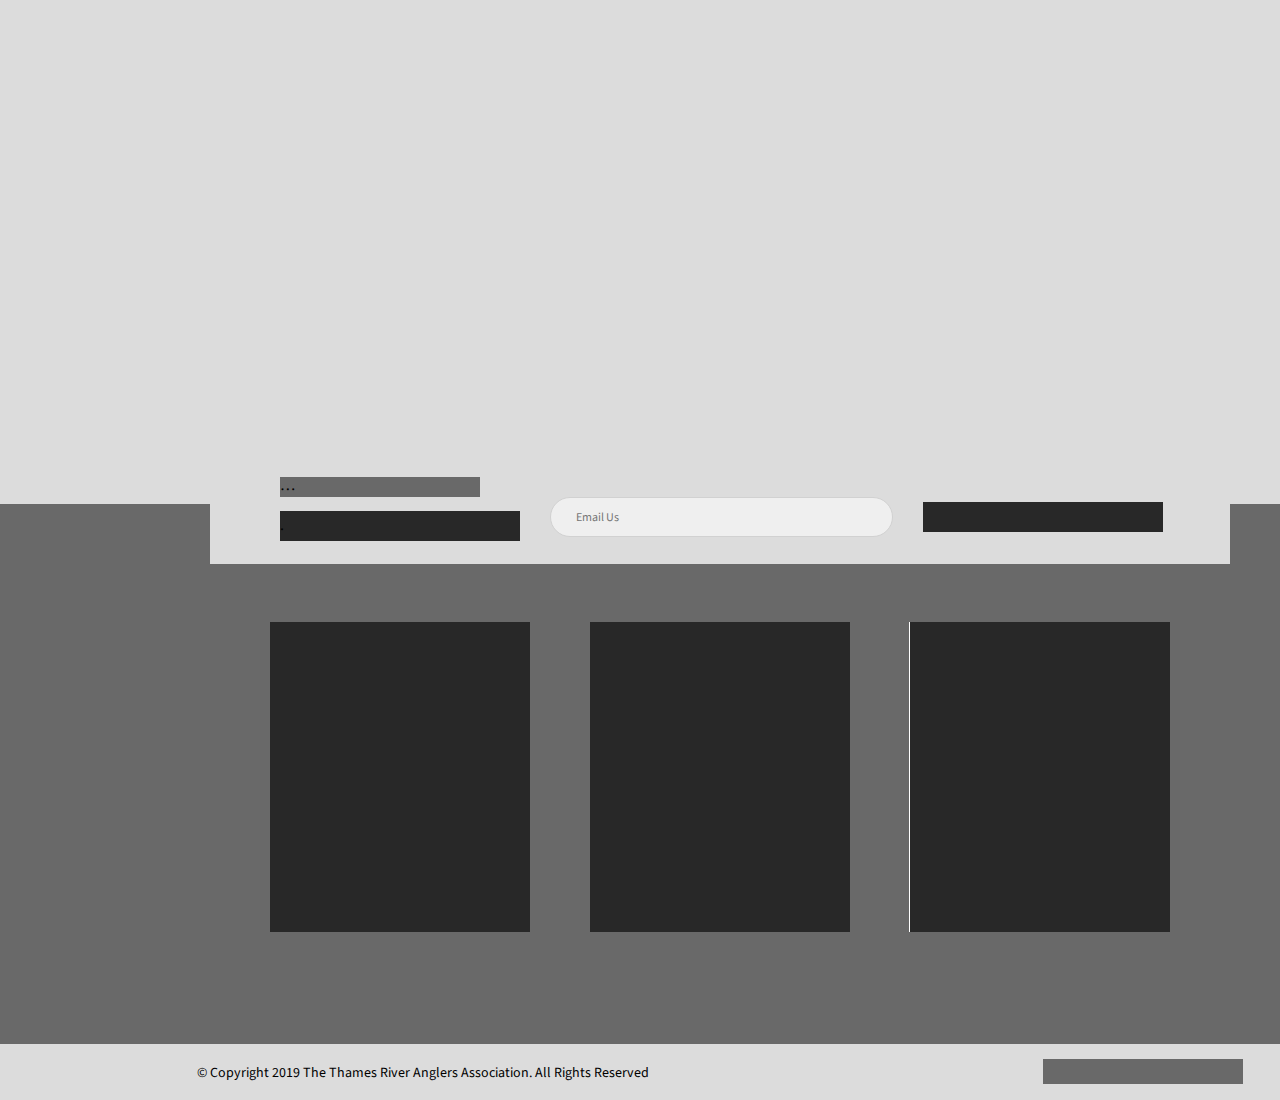
==== commit d3ad19e6: "check read me for info of this push" ====
--- a/about.html
+++ b/about.html
@@ -5,6 +5,9 @@
 <title>Thames River Anglers Association</title>
 <link href="css/reset.css" rel="stylesheet" type="text/css"> 
 <link href="css/main.css" rel="stylesheet" type="text/css"> 
+<link href="https://fonts.googleapis.com/css?family=Noticia+Text:400,400i,700,700i" rel="stylesheet">
+<link href="https://fonts.googleapis.com/css?family=Source+Sans+Pro:300,300i,400,400i,600,700" rel="stylesheet">
+</head>
 </head>
 
 <body>
@@ -12,21 +15,175 @@
 	<div id="topInfo">
 		<section class="holder">
 			<h2 class="hidden">Contact and Social Menu</h2>
-			<div id="contactTop"></div>
-			<div id="socialTop"></div>
+			<div id="contactTop">
+				<img src="images/iconfinder_phone-square_1608789.svg" alt="Iconfinder - Telephone" width="27" height="27" id="iconfinder_icon" title="Telephone Icon">
+				<p>1800 123 - 4678</p>
+				<img src="images/iconfinder_email_326515.svg" alt="Iconfinder - Email" width="25" height="25" id="iconfinder_icon" title="Email Icon">
+				<p>@anglersmail.com</p>
+			</div>
+			<div id="socialTop">
+			        <nav id="socialMedia">
+			            <h2 class="hidden">Social Media Navigation</h2>			                        
+			                <ul>
+			                    <li><a href="https://www.twitter.com" target="_blank"><img src="images/twitter.svg" alt="Twitter Social Media Link" height="20"></a></li>
+			                    <li><a href="https://www.instagram.com" target="_blank"><img src="images/instagram.svg" alt="Instagram Social Media Link" height="20"></a></li>
+			                    <li><a href="https://www.facebook.com" target="_blank"><img src="images/facebook.svg" alt="Facebook Social Media Link" height="20"></a></li>
+			                    <li><a href="https://www.youtube.com" target="_blank"><img src="images/youtube.svg" alt="YouTube Social Media Link" height="20"></a></li>
+			                    </ul>
+			        </nav>
+			</div>
 		</section>
 	</div>
-	<!-- first feature -->
+
+	
+	<!-- Start the Content -->
+	<div id="siteContainer">
+		<h1 class="hidden">TRAA Homepage</h1>
+	    	<header id="mainHeader">
+	        	<div id="logo">
+	        		<img src="images/traa_logo-MASTER.svg" alt="logo" width="250" height="250" id="iconfinder_icon" title="Telephone Icon">
+	        	</div><!--end logo-->
+	        	<div class="navCon">
+		            <nav id="mainNav"><h2 class="hidden">Main Navigation</h2>
+				            <ul>
+				               <li><a href="#">HOME</a></li>
+				               <li><a href="about.html">ABOUT</a></li>
+				               <li><a href="projects.html">PROJECTS</a></li>
+				               <li><a href="#">SHOP</a></li>
+				               <li><a href="#">EVENTS</a></li>
+				               <li><a href="contact.html">CONTACT US</a></li>
+				               <li id ><a href="#">MEMBERSHIP</a></li>
+				            </ul>
+		            </nav>
+		            <!--end mainNav-->
+	             </div>	
+	        </header>
+	    <!--end mainHeader-->
+	    	<section id="aboutSection">
+	    		<h2 class="hidden">About Article</h2>
+	    		<h3>About to the Thames River Anglers Association</h3>
+			</section>
+	
+	    		<!-- first feature -->
 	<section id="aboutCon">
 			<h2 class="hidden">Featured Product</h2>
-			<div id="aboutImage"></div>
+			<div id="aboutImage">
+				<img src="images/river1.jpeg" alt="picture of TR" width="732" height="600"><!-- place holder img -->
+			</div>
+
 			<section id="featureStack">
 				<h2 class="hidden">Feature Article</h2>
-				<p id="aboutImageDesc"></p>
+				<p id="aboutImageDesc">In the spring of 1986 the TRAA was formed by anglers concerned with the state of the fishery in the Thames River watershed, particularly the dwindling smallmouth bass population in the North Thames River.<br><br>
+				The TRAA is not a fishing club, although most members are anglers and share fishing as a common interest. We are a "hands on" environmental group who likes to work at a grass roots level.<br><br>
+				The TRAA is a volunteer organization, governed by a formal constitution and by-laws. An elected Executive, with the guidence of the General Membership, sets the policies and direction for the TRAA.<br><br>
+				The TRAA has a history of always having a core group of active members supported by those who just want to be part of the solution. Either way, every member of the TRAA is active in their advocacy for the health of the Thames River watershed and its inhbitants. </p>
 			</section>
 	</section>
-
-	<!-- Footer Start -->
+	    	<!-- bulletpoint section  -->
+			<!-- sub header title  -->
+			<div id="otherTitle">
+	    			<h3>The TRAA Works at a Grassroots Level Within the Thames River Watershed to:</h3>
+	    	</div>
+			<!--  -->
+	    	<div class="bulletpointCon">
+			<!--  Section title end -->
+				<section class="bulletpointLeft">
+					<h2 class="hidden">Bulletpoint</h2>
+						<p class="bulletpointText">•	&nbsp; protect, enhance and regenerate a viable, multi-species, year-round fishery.
+						</p>
+						<p class="bulletpointText">•	&nbsp; promote and participate in environmental clean-up, pollution control and rehabilitation.</p>
+						<p class="bulletpointText">•	&nbsp; breed, relocate and stock to re-establish or augment appropriate species of fish.</p>
+				</section>
+
+				<section class="bulletpointRight">
+					<h2 class="hidden">Bulletpoint</h2>
+						<p class="bulletpointText">•	&nbsp; promote environmentally sound sport fishing practices.
+						</p>
+						<p class="bulletpointText">•	&nbsp; form partnerships with community businesses, government agencies, special interest groups, landowners, and other stakeholders in the Thames River watershed.
+						</p>
+						<p class="bulletpointText">•	&nbsp; increase public awareness of the unique diversity of the Thames River Watershed, its challenges, its recreational opportunities and its vital importance to our community.</p>
+				</section>				
+	    	</div>
+
+
+	     <!-- executive start wrapper -->
+	    <section class="committeeSection">
+       		<h2 class="hidden">Promo</h2>
+       			<div id="executiveCon-1">
+       				<h3>TRAA Executives</h3>
+
+       				<section id="profileconUpper">
+       					<h4 class="hidden">TRAA Executives</h4>
+       						<div class="socialprofileAbout">
+       							<div class="profileImageabout"><img src="images/male headshot.png" alt="profile img" width="120" height="120"></div>
+       								<h4>President</h4>
+	       							<p class="traaaboutTitle">Rob Huber</p>
+       						</div>
+       						<div class="socialprofileAbout">
+       							<div class="profileImageabout"><img src="images/male headshot.png" alt="profile img" width="120" height="120"></div>
+	       							<h4>Vice President Paul Holmes</h4>
+	       							<p class="traaaboutTitle">Paul Holmes</p>
+       						</div>
+       						<div class="socialprofileAbout">
+       							<div class="profileImageabout"><img src="images/male headshot.png" alt="profile img" width="120" height="120"></div>
+	       							<h4>Chairperson</h4>
+	       							<p class="traaaboutTitle">Adam Bengen</p>
+       						</div>
+       						<div class="socialprofileAbout">
+       							<div class="profileImageabout"><img src="images/male headshot.png" alt="profile img" width="120" height="120"></div>
+	       							<h4>Secretary</h4>
+	       							<p class="traaaboutTitle">Jeremy Beaton</p>
+       						</div>
+       						<div class="socialprofileAbout">
+       							<div class="profileImageabout"><img src="images/male headshot.png" alt="profile img" width="120" height="120"></div>
+	       							<h4>Treasurer</h4>
+	       							<p class="traaaboutTitle">Randy Bailey</p>
+       						</div>
+       				</section>
+       			</div>
+       			<div id="executiveCon-2">
+       				<h3>TRAA Volunteer Committee Chairs</h3>
+       				<section id="profileconLower">
+       					<h4 class="hidden">TRAA Volunteer Committee Chairs</h4>
+       						<div class="socialprofileAbout">
+       							<div class="profileImageabout"><img src="images/male headshot.png" alt="profile img" width="120" height="120"></div>
+       								<h4>Trout</h4>
+	       							<p class="traaaboutTitle">Dan Schinkelshoek</p>
+       						</div>
+       						<div class="socialprofileAbout">
+       							<div class="profileImageabout"><img src="images/male headshot.png" alt="profile img" width="120" height="120"></div>
+	       							<h4>Warmwater</h4>
+	       							<p class="traaaboutTitle">Pud Hunter</p>
+       						</div>
+       						<div class="socialprofileAbout">
+       							<div class="profileImageabout"><img src="images/male headshot.png" alt="profile img" width="120" height="120"></div>
+	       							<h4>Habitat</h4>
+	       							<p class="traaaboutTitle">Jeremy Beaton Paul<br> Holmes<br>Randy Bailey</p>
+       						</div>
+       						<div class="socialprofileAbout">
+       							<div class="profileImageabout"><img src="images/male headshot.png" alt="profile img" width="120" height="120"></div>
+	       							<h4>Public Relations</h4>
+	       							<p class="traaaboutTitle">Rob Huber<br> Randy Bailey<br> Paul Noble</p>
+       						</div>
+       						<div class="socialprofileAbout">
+       							<div class="profileImageabout"><img src="images/male headshot.png" alt="profile img" width="120" height="120"></div>
+	       							<h4>Hatchery Management</h4>
+	       							<p class="traaaboutTitle">Adam Bengen<br>Randy Bailey</p>
+       						</div>
+       				</section>
+       			</div>       			       			
+       	</section>
+	    <!-- volunteer end -->
+    </div><!--end siteContainer-->
+
+			<!-- background image start -->
+			<section id="aboutimg">
+				<h2 class="hidden">Image for background</h2>
+				<img src="images/aboutimg.png" width="1440" height="900" alt="background image for about page">
+			</section>
+			<!-- background image end -->
+
+    	<!-- Footer Start -->
 	<footer id="aboutFooter">
 	  		<h2 class="hidden">Footer</h2>
 	  		<section class="questionSection">
@@ -67,122 +224,9 @@
 
 			</section>	
 			<!-- mission section end -->
+
 	</footer>
 	<!-- end of the footer -->
-	<!-- Start the Content -->
-	<div id="siteContainer">
-		<h1 class="hidden">TRAA Homepage</h1>
-	    	<header id="mainHeader">
-	        	<div id="logo"></div><!--end logo-->
-	        	<div class="navCon">
-		            <nav id="mainNav"><h2 class="hidden">Main Navigation</h2>
-		            </nav>
-		            <!--end mainNav-->
-	             </div>	
-	        </header>
-	    <!--end mainHeader-->
-	    	<section id="aboutSection">
-	    		<h2 class="hidden">About Article</h2>
-	    		<h3>…</h3>
-			</section>
-	    <!-- create space -->
-	    	<div class="aboutSpace"></div>
-	    	<!-- end space -->
-	    	<!-- bulletpoint section  -->
-			<!-- sub header title  -->
-			<div id="otherTitle">
-	    			<h3>…</h3>
-	    	</div>
-			<!--  -->
-	    	<div class="bulletpointCon">
-			<!--  Section title end -->
-				<section class="bulletpointLeft">
-					<h2 class="hidden">Bulletpoint</h2>
-						<p class="bulletpointText">Lorem ipsum dolor sit amet, consectetur adipisicing elit. 
-						A voluptatibus facere nisi at iure libero porro distinctio sed omnis obcaecati placeat repudiandae esse eum magni molestiae, quaerat quibusdam, eaque dignissimos.</p>
-						<p class="bulletpointText">Lorem ipsum dolor sit amet, consectetur adipisicing elit. 
-						A voluptatibus facere nisi at iure libero porro distinctio sed omnis obcaecati placeat repudiandae esse eum magni molestiae, quaerat quibusdam, eaque dignissimos.</p>
-						<p class="bulletpointText">Lorem ipsum dolor sit amet, consectetur adipisicing elit. 
-						A voluptatibus facere nisi at iure libero porro distinctio sed omnis obcaecati placeat repudiandae esse eum magni molestiae, quaerat quibusdam, eaque dignissimos.</p>
-				</section>
-				<section class="bulletpointRight">
-					<h2 class="hidden">Bulletpoint</h2>
-						<p class="bulletpointText">Lorem ipsum dolor sit amet, consectetur adipisicing elit. 
-						A voluptatibus facere nisi at iure libero porro distinctio sed omnis obcaecati placeat repudiandae esse eum magni molestiae, quaerat quibusdam, eaque dignissimos.</p>
-						<p class="bulletpointText">Lorem ipsum dolor sit amet, consectetur adipisicing elit. 
-						A voluptatibus facere nisi at iure libero porro distinctio sed omnis obcaecati placeat repudiandae esse eum magni molestiae, quaerat quibusdam, eaque dignissimos.</p>
-						<p class="bulletpointText">Lorem ipsum dolor sit amet, consectetur adipisicing elit. 
-						A voluptatibus facere nisi at iure libero porro distinctio sed omnis obcaecati placeat repudiandae esse eum magni molestiae, quaerat quibusdam, eaque dignissimos.</p>
-				</section>				
-	    	</div>
-	     <!-- executive start wrapper -->
-	    <section class="committeeSection">
-       		<h2 class="hidden">Promo</h2>
-       			<div id="executiveCon-1">
-       				<h3 id="volunteerTitle">…</h3>
-       				<section id="profileconUpper">
-       					<h4 class="hidden">TRAA Executives</h4>
-       						<div class="socialprofileAbout">
-       							<div class="profileImage"></div>
-       								<h4>Volunteer</h4>
-	       							<p class="traaexecTitle">Sean Mussan</p>
-       						</div>
-       						<div class="socialprofileAbout">
-       							<div class="profileImage"></div>
-	       							<h4>Volunteer</h4>
-	       							<p class="traaexecTitle">Sean Mussan</p>
-       						</div>
-       						<div class="socialprofileAbout">
-       							<div class="profileImage"></div>
-	       							<h4>Volunteer</h4>
-	       							<p class="traaexecTitle">Sean Mussan</p>
-       						</div>
-       						<div class="socialprofileAbout">
-       							<div class="profileImage"></div>
-	       							<h4>Volunteer</h4>
-	       							<p class="traaexecTitle">Sean Mussan</p>
-       						</div>
-       						<div class="socialprofileAbout">
-       							<div class="profileImage"></div>
-	       							<h4>Volunteer</h4>
-	       							<p class="traaexecTitle">Sean Mussan</p>
-       						</div>
-       				</section>
-       			</div>
-       			<div id="executiveCon-2">
-       				<h3 id="volunteerTitle">…</h3>
-       				<section id="profileconLower">
-       					<h4 class="hidden">TRAA Volunteer Committee Chairs</h4>
-       						<div class="socialprofileAbout">
-       							<div class="profileImage"></div>
-       								<h4>Volunteer</h4>
-	       							<p class="traaexecTitle">Sean Mussan</p>
-       						</div>
-       						<div class="socialprofileAbout">
-       							<div class="profileImage"></div>
-	       							<h4>Volunteer</h4>
-	       							<p class="traaexecTitle">Sean Mussan</p>
-       						</div>
-       						<div class="socialprofileAbout">
-       							<div class="profileImage"></div>
-	       							<h4>Volunteer</h4>
-	       							<p class="traaexecTitle">Sean Mussan</p>
-       						</div>
-       						<div class="socialprofileAbout">
-       							<div class="profileImage"></div>
-	       							<h4>Volunteer</h4>
-	       							<p class="traaexecTitle">Sean Mussan</p>
-       						</div>
-       						<div class="socialprofileAbout">
-       							<div class="profileImage"></div>
-	       							<h4>Volunteer</h4>
-	       							<p class="traaexecTitle">Sean Mussan</p>
-       						</div>
-       				</section>
-       			</div>       			       			
-       	</section>
-	    <!-- volunteer end -->
-    </div><!--end siteContainer-->
 	<script src="js/main.js"></script>   
 </body>
 </html>--- a/css/main.css
+++ b/css/main.css
@@ -8,11 +8,18 @@
 	display: none;
 }
 
-/* Scaffold Color s in grays dark to light below. */
-/* #A9A9A9 */ 
-/* #696969 */
-/* #282828 */
-/* #DCDCDC */
+/* sky blue && greens */
+/* b8ecd9 */
+/* 083642 */
+/* b0df49 */
+/* cdf0a7 */
+ /* 476c5f */
+
+
+/* Logo Greens below */
+/* 9abd4b */
+/* 5d7132 */
+/* d8ae58 */
 
 /*font-family: 'Noticia Text', serif; */
 /*font-family: 'Source Sans Pro', sans-serif; */
@@ -43,7 +50,8 @@
 
 /* This will fill all my content */
 #topInfo
-{	display: flex;
+{	
+	display: flex;
 	flex-direction: row;
 	justify-content: center;
 	width: 1440px;
@@ -60,44 +68,24 @@
 
 }
 
-/* very top telephone number and social area container */
 #contactTop
 {
-	display: flex;
-	flex-direction: row;
-	justify-content: space-between;
 	width: 300px;
 	height: 27px;
+	color: #fff;
 	margin-top: 12px;
-	margin-right: 750px;
-	color: #000;
-}
-
-#socialTop{
-	display: flex;
-	flex-direction: row;
-	justify-content: space-between;
-}
-
-#socialMedia{
-	display: flex;
-	flex-direction: row;
-	justify-content: center;
-	align-items: center;
-}
-
-#socialMedia ul li{
-	filter: gray; /*for IE6-9*/
-	-webkit-filter: grayscale(100%); /* Chrome 19+ & Safari 6+ */
-	list-style: none;
-	display: inline;
-	padding: 7px;
-	align-items: center;
-}
-
-#socialMedia ul li:hover{	
-  filter: none;
-  -webkit-filter: grayscale(0%);
+	margin-right: 500px;
+	background-color: #696969;
+}
+
+#socialTop
+{
+	width: 300px;
+	height: 27px;
+	color: #fff;
+	margin-top: 12px;
+	background-color: #696969;
+
 }
 
 /* put DIVs the the siteContianer */
@@ -113,19 +101,20 @@
 	display: flex;
 	flex-direction: row;
 	margin-top: 40px;
-
 }
 
 /*This is a flex for logo */
 #logo
 {	
+	background-color: #696969;
 	width: 250px;
 	height: 250px;
 	border-radius: 50%;
 
 }
 
-.navCon{
+.navCon
+{
 	margin-left: auto;
 	height: 100px;
 	margin-bottom: 30px;
@@ -136,550 +125,175 @@
 	display:flex;
 	flex-direction: column;
 	margin-left: auto;
-	width: 900px;
+	width: 742px;
 	height: 45px;
 	margin-top: 96px;
 	margin-bottom: 15px;
-
+	background-color: #696969;
 }
 
 #mainNav ul
 {
+
+	text-decoration: uppercase;
+	display: flex;
+	flex-direction: row;
+}
+
+
+
+/*contact page section*/
+
+
+#bodyTitle 
+{
+	display: flex;
+	align-items: center;
+	flex-direction: column;
+	width: 656px;
+	height: 105px;
+	background-color: #a9a9a9;
+	margin: 0 auto;
+	margin-bottom: 100px;
+	margin-top: 100px;
+}
+
+#bodyTitle h3
+{
+	font-family: 'Noticia Text', serif;
+	font-size: 36px;
+	margin: 10px;
 	
-	display: flex;
-	justify-content: space-evenly;
-	flex-direction: row;
-}
-
-/* hover for mainNav*/
-#mainNav ul li a
-{
-	display: block;
-	width: 81px;
-	color: #fff;
-	background-color: #5f0;
-	margin-left: 5px;
-	text-align: center;
-	padding: 11px;
-	font-size: 13px;
-	border-radius: 77px;
-	background: green;
-
-}
-
-#mainNav ul li a:hover
-{
-	display: block;
-	width: 81px;
-	color: #fff;
-	background-color: #5f0;
-	margin-left: 5px;
-	text-align: center;
-	padding: 11px;
-	font-size: 13px;
-	border-radius: 77px;
-	background: green;
-
-}
-
-#featuredCon
-{
-	display: flex;
-	flex-direction; row;
-	position: absolute;
-	margin-top: 370px;
-}
-
-#featuredImage
-
-{	
-	height: 510px;
-	width: 732px;
-	background-color: #282828;
-	margin-right: 60px;
-}
-
-#featuredImageDesc
-{
-	width: 360px;
-	height: 320px;
-	margin-top: 70px;
-	background-color: #a9a9a9;
-
-}	
-#featureStack{
-	display: flex;
-	flex-direction: column;
-}
-
-.featBut
-{
+}
+
+#bodyTitle h4
+{
+	font-family: 'Source Sans Pro', sans-serif;
+	font-size: 19px;
+	margin-top: 22px;
+}
+
+#googleMap
+{
+	display: flex;
+	align-items: center;
+	flex-direction: column;
+	height: 600px;
+	z-index: -1;
+	box-shadow: 0 4px 8px 0 rgba(0, 0, 0, 0.2), 0 6px 20px 0 rgba(0, 0, 0, 0.19);
+
+}
+
+#contactForm
+{
+	display: flex;
+    flex-direction: row;
+    width: 910px;
+    margin: 0 auto;
+    background-color: white;
+    position: relative;
+    justify-content: space-evenly; 
+   	bottom: 50px;
+   	margin-bottom: -300px;
+   /*	box-shadow: 10px 10px 5px #dcdcdc;*/
+   	box-shadow: 0 4px 8px 0 rgba(0, 0, 0, 0.2), 0 6px 20px 0 rgba(0, 0, 0, 0.19);
+}
+
+
+#contactText 
+{
+	display: flex;
+	/*background-color: #696969;*/
+	width: 266px;
+	height: 279px;
+	margin: 50px;
+  	font-size: 18px;
+  	margin-bottom: 30px;
+  	width: 380px;
+  	font-family: 'Source Sans Pro', sans-serif;
+  	padding-top: 20px;
+
+}
+
+.vl 
+{
+	border-left: 1px solid black;
+  	height: 700px;
+ 	position: absolute;
+ 	left: 50%;
+  	margin-left: -60px;
+  	margin-top: 50px;
+
+}
+
+#contactForm h3
+{
+	display: flex;
+	/*background-color: #696969;*/
+	width: 428px;
+	height: 736px;
+	margin: 50px;
+	justify-content: center;
+	font-size: 18px;
+	font-family: 'Source Sans Pro', sans-serif;
+}
+
+#contactUi
+{
+	margin-top: 30px;
+}
+
+
+input, textarea
+{
+  font-size: 12px;
+  margin-top: 20px;
+  margin-bottom: 20px;
+  padding: 10px;
+  width: 300px;
+  height: 10px;
+  background-color: #efefef;
+  display: block;
+  border: 0.5px solid black;
+  color: #333;
+  font-family: 'Source Sans Pro', sans-serif;
+}
+
+#messages
+{
+  width: 300px;
+  height: 200px;
+}
+
+#submit
+{
+  display: block;
+  width: 75px;
+  height: 30px;
+  text-align: center;
+  margin-top: 50px;
+  color: #FFF;
+  padding-left: 10px;
+  padding-right: 10px;
+  padding-top: 5px;
+  padding-bottom: 5px;
+  background-color: blue;
+  font-size: 15px;
+  border: 2px solid black;
+  font-family: 'Source Sans Pro', sans-serif;
+}
+
+#bgimg
+{
+	display: flex;
+	flex-direction: row;
+	justify-content: center;
+	width: 1440px;
+	margin: 0 auto;
 	background-color: #dcdcdc;
-	font-weight: bold;
-	display: block;
-	width: 170px;
-	padding: 15px;
-	text-align: center;
-	margin-top: 20px;
-	border-radius: 25px;
-	color: #fff;
-	
-}
-
-.featBut:Hover
-{
-	background-color: #696969;
-}
-
-	
-#featureStack{
-	display: flex;
-	flex-direction: column;
-}
-
-/* Space create within the body */
-.space
-{
-	margin-bottom: 700px;
-}
-
-/* project section container */
-#projectSection
-
-{	display: flex;
-	flex-direction: column;
-	justify-content: center;
-	margin: 0 auto;
-	height: 240px;
-}
-
-#projectSection h3
-{	
-	height: 65px;
-	color: #696969;
-	text-align: center;
-	background-color: #696969;
-	margin: 0 auto;
-	margin-bottom: 38px;
-}
-
-#projectSection p
-{
-	width: 852px;
-	height: 60px;
-	color: #000;
-	font-size: 16px;
-	text-align: center;
-	background-color: #696969;
-	margin: 0 auto;
-	
-}
-
-/* two boxes on each side */
-.projectCon
-{
-	display: flex;
-	flex-direction: row;
-	justify-content: space-evenly;
-	margin: 0 auto;
-	margin-top: 20px;
-	margin-bottom: 120px;	
-}
-
-.projectCon h2 
-{
-	margin-top: 60px;
-	margin-bottom: 35px;
-	text-align: center;
-}
-
-/* section container */
-#projectImage1, #projectImage2 
-{	
-	width: 500px;
-	height: 300px;
-	margin: 0 auto;
-	background-color: #282828;
-}
-
-.projectText
-{	width: 325px;
-	text-align: center;
-}
-
-/* center the containter to the wrapper projectCon */
-.troutCon
-{
-	display: flex;
-	flex-direction: column;
-	align-items: center;
-}
-/* psuh the button down */
-.troutCon a
-{
-	margin-top: 40px;
-}
-
-.rodCon
-{
-	display: flex;
-	flex-direction: column;
-	align-items: center;
-}
-/* push the button down */
-.rodCon a
-{
-	margin-top: 40px;
-}
-
-/* section buttons */
-.projBut
-{
-	background-color: #dcdcdc;
-	font-weight: bold;
-	display: block;
-	width: 170px;
-	padding: 15px;
-	text-align: center;
-	margin-top: 10px;
-	border-radius: 25px;
-	color: #fff;
-	
-}
-
-.projBut:Hover
-{
-	background-color: #696969;
-}
-
-/* Funding start */
-.fundingSection
-{
-	display: flex;
-	flex-direction: row;
-	height: 500px;
-	margin-bottom: 760px;
-	background-color: #a9a9a9; 
-}
-
-
-.fundBut
-{
-	background-color: #dcdcdc;
-	font-weight: bold;
-	display: block;
-	width: 170px;
-	padding: 15px;
-	text-align: center;
-	margin-top: 10px;
-	border-radius: 25px;
-	color: #fff;
-	
-}
-
-.fundBut:Hover{
-	background-color: #696969;
-
-}
-
-#fundingCon
-{
-	display: flex;
-	flex-direction: column;
-	align-items: center;
-	margin: 0 auto;
-	margin-top:150px;
-}
-
-#fundingTitle
-{
-	width: 250px;
-	height: 36px;
-	margin-bottom: 30px;
-	background-color: #696969;
-
-}
-
-.fundingText
-{
-	width: 600px;
-	height: 50px;
-	background-color: #696969;
-	margin-bottom: 40px;
-}
-/* Funding End */
-
-/* Shop start */
-#shopCon
-{
-	display: flex;
-	flex-direction; row;
-	position: absolute;
-	margin-top: 2625px;
-}
-
-#shopImage
-{	
-	height: 510px;
-	width: 732px;
-	background-color: #282828;
-	margin-right: 60px;
-}
-
-#shopStack{
-	display: flex;
-	flex-direction: column;
-
-}
-
-#shopImageDesc
-{
-	width: 360px;
-	height: 410px;
-	background-color: #a9a9a9;
-
-}	
-
-.shopBut
-{
-	background-color: #dcdcdc;
-	font-weight: bold;
-	display: block;
-	width: 170px;
-	padding: 15px;
-	text-align: center;
-	margin-top: 30px;
-	border-radius: 25px;
-	color: #fff;
-	
-}
-
-.shopBut:Hover{
-	background-color: #696969;
-
-}
-/* shop end */
-
-/* newsfeed start */
-.newsfeedCon
-{
-	display: flex;
-	flex-direction: row;
-	justify-content: space-evenly;
-	background-color: #dcdcdc;
-	margin-bottom: 110px;
-
-}
-
-/* center content inside its container  */
-.newsfeed
-{	
-	margin: 0 auto;
-}
-
-.newsfeedCon h3
-{
-	width: 212px;
-	height: 65px;
-	margin: 0 auto;
-	background-color: #696969;
-	margin-top: 70px;
-	margin-bottom: 38px;
-	ma
-}
-
-#newsfeedTitle
-{
-	text-align: center;
-}
-
-.newsfeedText
-{
-	width: 600px;
-	height: 50px;
-	background-color: #696969;
-	text-align: center;
-	margin-bottom: 40px;
-	margin: 0 auto;
-}
-/* side by side feeds */
-.juxtaSocial
-{
-	display: flex;
-	flex-direction: row;
-	margin-top: 60px;
-	margin-bottom: 60px;
-}
-
-.fb-comment-embed
-{
-	width:400px;
-	height: 450px;
-	margin-right: 60px;
-	background-color: #696969;
-}
-
-.twitter-comment-embed
-{
-	width:400px;
-	height: 450px;
-	background-color: #696969;
-}
-
-
-/* volunteer start */
-.volunteerSection
-{
-	display: flex;
-	flex-direction: row;
-	justify-content: space-between;
-}
-
-#volunteerTitle
-{	
-	width: 212px;
-	height: 36px;
-	text-align: center;
-	background-color: #696969;
-	margin: 0 auto;
-
-}
-
-#volunteerCon
-{
-	display: flex;
-	flex-direction: column;
-	margin: 0 auto;
-}
-
-/* home page profile */
-#profileCon
-{
-	display: flex;
-	flex-direction: row;
-	justify-content: space-between;
-	width: 300px;
-	height: 400px;
-	margin-bottom: 90px;
-
-}
-
-.profileImage
-{
-	width: 120px;
-	height: 120px;
 	position: relative;
-	top: 40px;
-	border-radius: 100px;
-	margin: 0 auto;
-	background-color: #696969;
-}
-
-/* Social Media */
-.socialProfile
-{	
-	display: flex;
-	flex-direction: column;
-	align-items: center;
-	justify-content: space-between;
-	width: 230px;
-	margin-bottom: 55px;	
-	border-radius: 4px;
-	background-color: #dcdcdc;
-}
-
-
-.volunteerNam
-{
-	letter-spacing: 0.03em;
-	font-size: 19px;
-	border-top: 1px solid #696969;
-	padding-top: 13px;
-	margin-top: 60px;
-}
-
-/* home page normal */
-.justVolunteer
-{
-	letter-spacing: 0.03em;
-	color: #979797;
-	margin-bottom: 70px;
-}
-
-.socialProfile #volunteetNam
-{
-/*	width: 160px;
-*/	text-align: center;
-	margin: 0 auto;
-	border-top: 1px solid #696969;
-}
-
-.executiveProfile
-{
-	width: 160px;
-	text-align: center;
-	margin: 0 auto;
-
-}
-
-.socialmediaIcons
-{	
-	width: 180px;
-	height: 28px;
-	position: relative;
-	bottom: 30px;
-	background-color: #696969;
-}
-
-/* volunteer end */
-/* partner start */
-#partnerCon
-{
-	display: flex;
-	flex-direction: column;
-	align-items: center;
-	margin: 0 auto;
-/*	margin-top: 135px;*/
-}
-
-#partnerTitle
-{
-	width: 250px;
-	height: 36px;
-	text-align: center;
-	color: #696969;
-	margin-bottom: 30px;
-	background-color: #696969;
-
-}
-
-.partnerText
-{
-	width: 600px;
-	height: 50px;
-	text-align: center;
-	color: #696969;
-	background-color: #696969;
-	margin-bottom: 50px;
-}
-
-.partnerFeature
-{
-	display: flex;
-	flex-direction: row;
-	justify-content: space-evenly;
-	margin: 0 auto;
-}
-
-.partnerLogo
-{
-	width: 160px;
-	height: 50px;
-	margin: 40px;
-	background-color: #282828;
-}
-
-/* partner end */
+	z-index: -2;
+}
 
 
 /* question section */
@@ -700,6 +314,12 @@
 	flex-direction: row;
 	margin: 23px 25px 25px 70px;
 
+}
+
+#questionNumber
+{
+	display: flex;
+	flex-direction: column;
 }
 
 .haveQuestion h3
@@ -791,9 +411,8 @@
 	flex-direction: column;
 	margin: 0 auto;
 }
-
 /* mission statement end */
-.missionCon
+.pmissionCon
 {
 	display: flex;
 	flex-direction: row;
@@ -802,11 +421,14 @@
 
 }
 
+
 #missionWrapper
 {
 	display: flex;
 	flex-direction: column;
 }
+
+
 
 #missionInfo
 {
@@ -869,11 +491,32 @@
 
 }
 
-/* About section start CSS */
-.aboutSpace
-{
-	margin-bottom: 820px;
-}
+/* copyright end */
+#mainFooter
+{	
+	display: flex;
+	flex-direction: row;
+	position: absolute;
+	height: 545px;
+	width: 1440px;
+	margin-top: 5275px;
+	background-color: #696969;
+
+}
+
+#mainFootercontact
+{	
+	width: 1440px;
+	margin: 0 auto;
+	display: flex;
+	flex-direction: row;
+	justify-content: center;
+	height: 545px;
+	width: 1440px;
+	background-color: #696969;
+}
+
+/*this is for the about section */
 
 /*  title header for the section */
 #aboutSection
@@ -881,6 +524,7 @@
 	margin-top: 110px;
 	padding-top: 72px;
 	border-top: 1px solid #333;
+	margin-bottom: 110px;
 
 }
 
@@ -888,20 +532,22 @@
 {	
 	width: 611px;
 	height: 65px;
-	color: #696969;
 	text-align: center;
-	background-color: #696969;
-	margin: 0 auto;
-	margin-top: 10px;
-
-}
-/* intro top section wrapper */
+	margin: 0 auto;
+	font-size: 35px;
+	font-family: 'Noticia Text', serif;
+	line-height: 50px;
+	font-weight: 700;
+
+}
+
+/*about content section*/
+
 #aboutCon
 {
 	display: flex;
 	flex-direction; row;
-	position: absolute;
-	margin-top: 670px;
+	justify-content: center;
 }
 
 
@@ -917,27 +563,29 @@
 {
 	width: 360px;
 	height: 598px;
-	background-color: #a9a9a9;
-
-}
-/* executive profile columns */
-.executiveSection
-{
-	display: flex;
-	flex-direction: row;
-	justify-content: space-between;
-	border-bottom: 1px solid #000;
-}
-/* section title on the right side */
-#executiveTitle
-{	
-	margin-right: auto;
-	width: 650px;
-	height: 36px;
-	background-color: #696969;
-	margin-top: 90px;
-	margin-bottom: 40px;
-
+	line-height: 28px;
+}
+
+#featureStack
+{
+	display: flex;
+	flex-direction: column;
+}
+/*end of about desc*/
+
+
+#otherTitle
+{
+	width: 760px;
+	height: 65px;
+	text-align: center;
+	margin: 0 auto;
+	margin-top: 50px;
+	margin-bottom: 80px; 
+	font-size: 35px;
+	font-family: 'Noticia Text', serif;
+	font-weight: 700;
+	line-height: 50px;
 }
 
 .bulletpointCon
@@ -951,22 +599,12 @@
 	margin-bottom: 120px;	
 }
 
-#otherTitle
-{
-	width: 611px;
-	height: 65px;
-	color: #696969;
-	text-align: center;
-	background-color: #696969;
-	margin: 0 auto;
-	margin-top: 40px;
-	margin-bottom: 80px; 
-}
-
 /* spacing the bullet points */
 .bulletpointCon p
 {
 	margin-bottom: 20px;
+	font-size: 16px;
+
 }
 
 /* center the containter to the wrapper projectCon */
@@ -975,7 +613,8 @@
 	display: flex;
 	flex-direction: column;
 	align-items: center;
-	padding-right: 60px;
+	padding-right: 120px;
+	padding-left: 60px;
 
 }
 
@@ -983,6 +622,8 @@
 {
 	border-left: 1px solid #282828;
 	padding-left: 60px;
+	padding-right: 20px;
+	margin: 0 auto;
 }
 
 .bulletpointRightCon
@@ -992,50 +633,8 @@
 	align-items: center;
 }
 
-/* TRAA Executives && Volunteer Committee Chairs*/
-#executiveCon-1
-{
-	display: flex;
-	flex-direction: column;
-	margin: 0 auto;
-}
-
-#executiveCon-1 h3
-{
-	margin-left: revert;
-
-}
-
-#executiveCon-2
-{
-	display: flex;
-	flex-direction: column;
-	margin: 0 auto;
-	margin-top: 40px;
-}
-/* TRAA Committee section title */
-#executiveCon-2 h3
-{
-	margin-left: revert;
-}
-
-
-.executiveNam
-{
-	letter-spacing: 0.03em;
-	font-size: 16px;
-	font-weight: bold;
-	text-align: left;
-}
-
-/* Just the normal title */
-.rankTitle
-{
-	letter-spacing: 0.03em;
-	color: #979797;
-	margin-top: 60px;
-	text-align: left;
-}
+/*end of bullet point section*/
+
 
 .committeeSection
 {
@@ -1044,6 +643,24 @@
 	justify-content: space-between;
 	margin-top: 40px;
 }
+
+#executiveCon-1
+{
+	display: flex;
+	flex-direction: column;
+	margin: 0 auto;
+	border-bottom: 1px solid black;
+	margin-bottom: 50px;
+}
+
+#executiveCon-1 h3
+{
+
+	font-size: 28px;
+	font-family: 'Noticia Text', serif;
+	font-weight: 700;
+}
+
 
 /* about page volunteer section */
 #profileconUpper
@@ -1054,29 +671,6 @@
 	width: 1120px;
 	height: 400px;
 	margin-top: 50px;
-}
-
-/* about page volunteer section */
-#profileconLower
-{
-	display: flex;
-	flex-direction: row;
-	justify-content: space-between;
-	width: 1120px;
-	height: 400px;
-	margin-top: 50px;
-}
-
-/* home page profile */
-#profileCon
-{
-	display: flex;
-	flex-direction: row;
-	justify-content: space-between;
-	width: 760px;
-	height: 400px;
-	margin-top: 90px;
-
 }
 
 .socialprofileAbout
@@ -1086,7 +680,6 @@
 	height: 280px;
 	margin-bottom: 55px;	
 	border-radius: 4px;
-	background-color: #dcdcdc;
 }
 
 .socialprofileAbout h4
@@ -1094,7 +687,12 @@
 	margin-top: 80px;
 }
 
-.profileImage
+.socialprofileAbout p
+{	
+	line-height: 20px;
+}
+
+.profileImageabout
 {
 	width: 120px;
 	height: 120px;
@@ -1105,102 +703,73 @@
 	background-color: #696969;
 }
 
-/* home page volunteer title */
-.justVolunteer
-{
-	letter-spacing: 0.03em;
-	color: #979797;
-	margin-bottom: 70px;
+.profileImageabout img
+{
+	border-radius: 100px;
 }
 
 /* personel job title */
-.traaexecTitle
+.traaaboutTitle
 {
 	letter-spacing: 0.03em;
 	font-weight: bold;
 
 }
 
-.personName
-{
-	letter-spacing: 0.03em;
-	color: #979797;
+/*part 2*/
+
+#executiveCon-2
+{
+	display: flex;
+	flex-direction: column;
+	margin: 0 auto;
+	margin-top: 40px;
+	margin-bottom: -200px;
+}
+
+/* TRAA Committee section title */
+#executiveCon-2 h3
+{
+
+	font-size: 28px;
+	font-family: 'Noticia Text', serif;
+	font-weight: 700;
+}
+
+
+#profileconLower
+{
+	display: flex;
+	flex-direction: row;
+	justify-content: space-between;
+	width: 1120px;
+	height: 400px;
+	margin-top: 50px;
+}
+
+
+#aboutimg
+{
+	display: flex;
+	flex-direction: row;
+	justify-content: center;
+	width: 1440px;
+	margin: 0 auto;
+	background-color: #dcdcdc;
+	position: relative;
+	z-index: -2;
 }
 
 #aboutFooter
 {	
-	display: flex;
-	flex-direction: row;
-	position: absolute;
+	width: 1440px;
+	margin: 0 auto;
+	display: flex;
+	flex-direction: row;
+	justify-content: center;
 	height: 545px;
 	width: 1440px;
-	margin-top: 3875px;
-	background-color: #696969;
-
-}
-
-/* about section end positioned absolute */
-/* project section start */
-#canvasCon
-{
-	display: flex;
-	flex-direction; row;
-	position: absolute;
-	margin-top: 370px; /* height similar to the homepage */
-}
-
-/* image full width */
-#projectImage
-
-{	
-	width: 1440px;
-	height: 510px;
-	background-color: #282828;
-	margin-right: 60px;
-}
-
-/* content copy area */
-#projecttextArea
-{
-	width: 980px;
-	height: 2000px;
-	margin: 0 auto;
-	margin-top: 430px;
-	background-color: #dcdcdc;
-/* add a drop shadow */
-}	
-
-/* article title */
-#articleHeading
-{	
-	width: 900px;
-	text-align: center;
-	padding-top: 50px;
-	padding-bottom: 50px;
-	border-bottom: 1px solid #333;
-	margin: 0 auto;
-}
-
-#projecttextArea p
-{
-	width: 900px;
-	padding-top: 50px;
-	text-align: left;
-	line-height: 50px;
-	letter-spacing: 0.03em;
-	margin-bottom: 20px;
-	margin: 0 auto;
-}
-
-/* project section end */
-#mainFooter
-{	
-	display: flex;
-	flex-direction: row;
-	position: absolute;
-	height: 545px;
-	width: 1440px;
-	margin-top: 5275px;
-	background-color: #696969;
-
-}
+	background-color: #696969;
+
+}
+
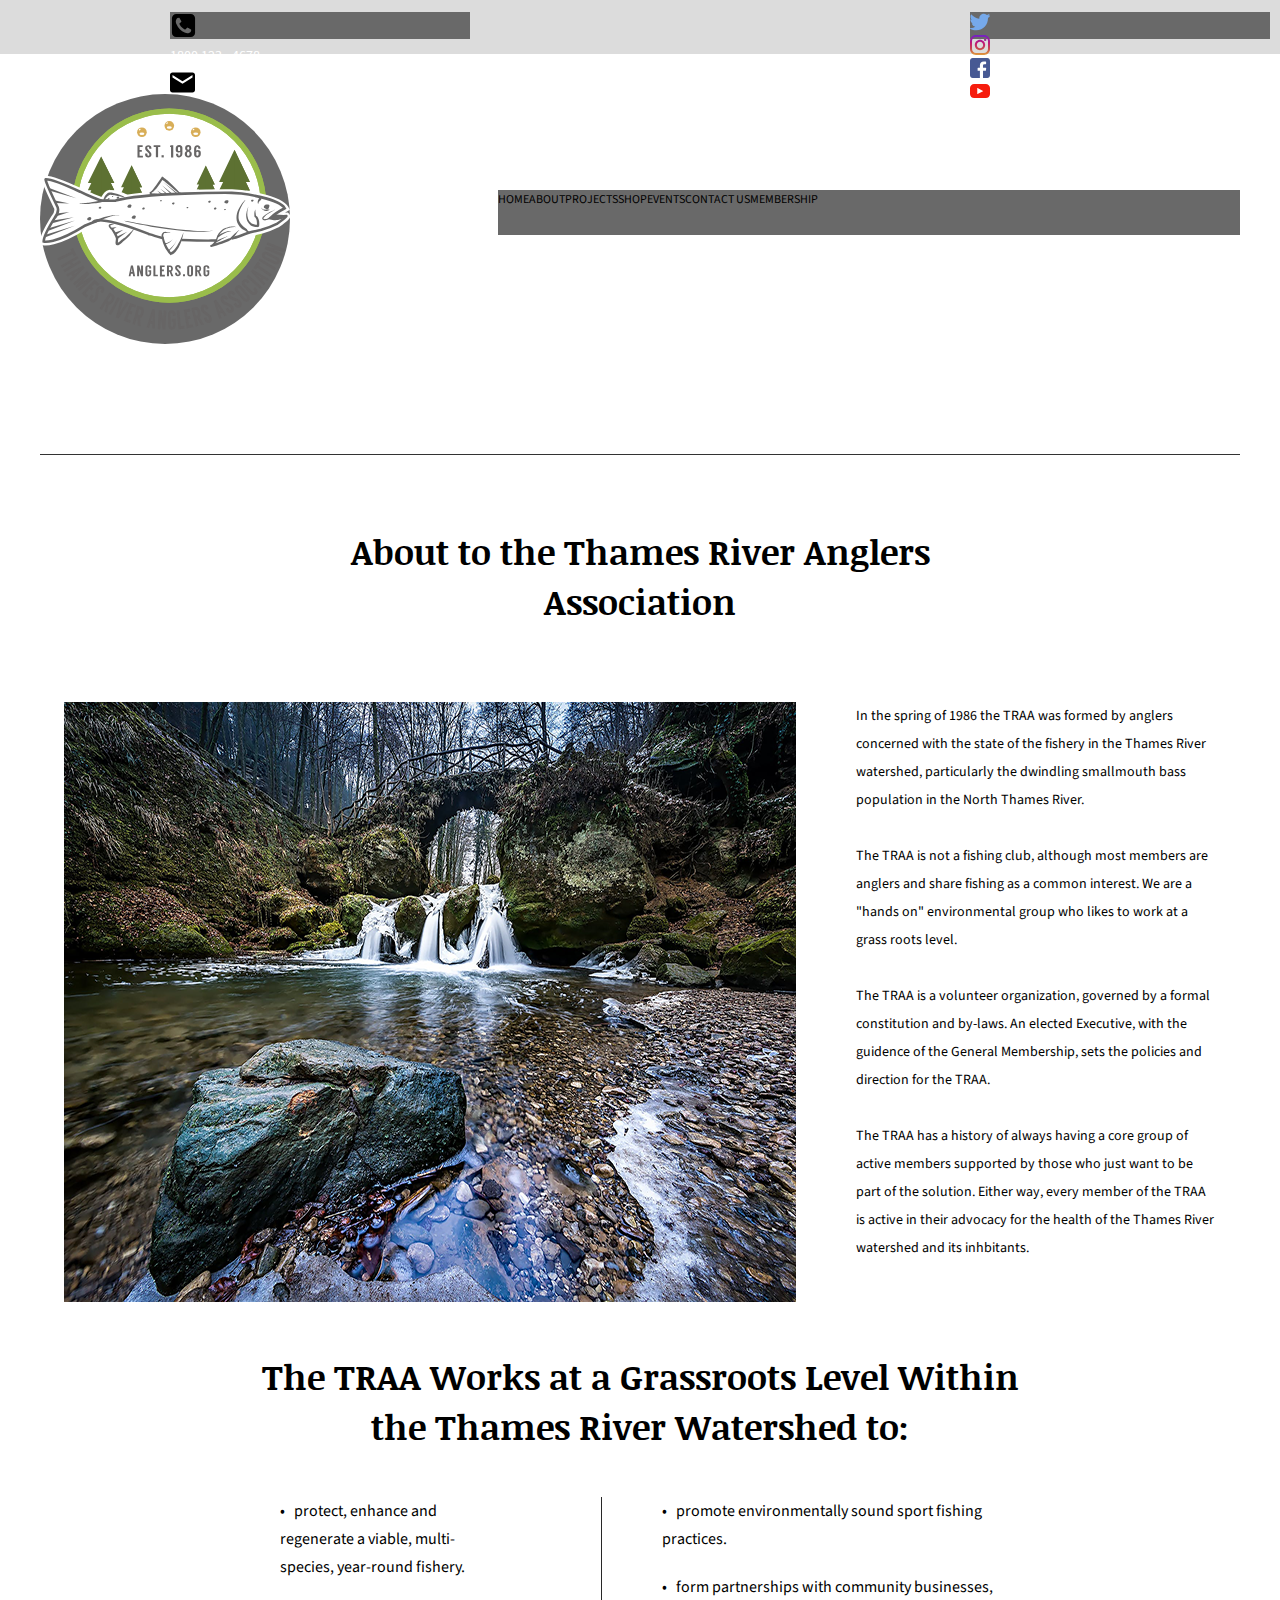
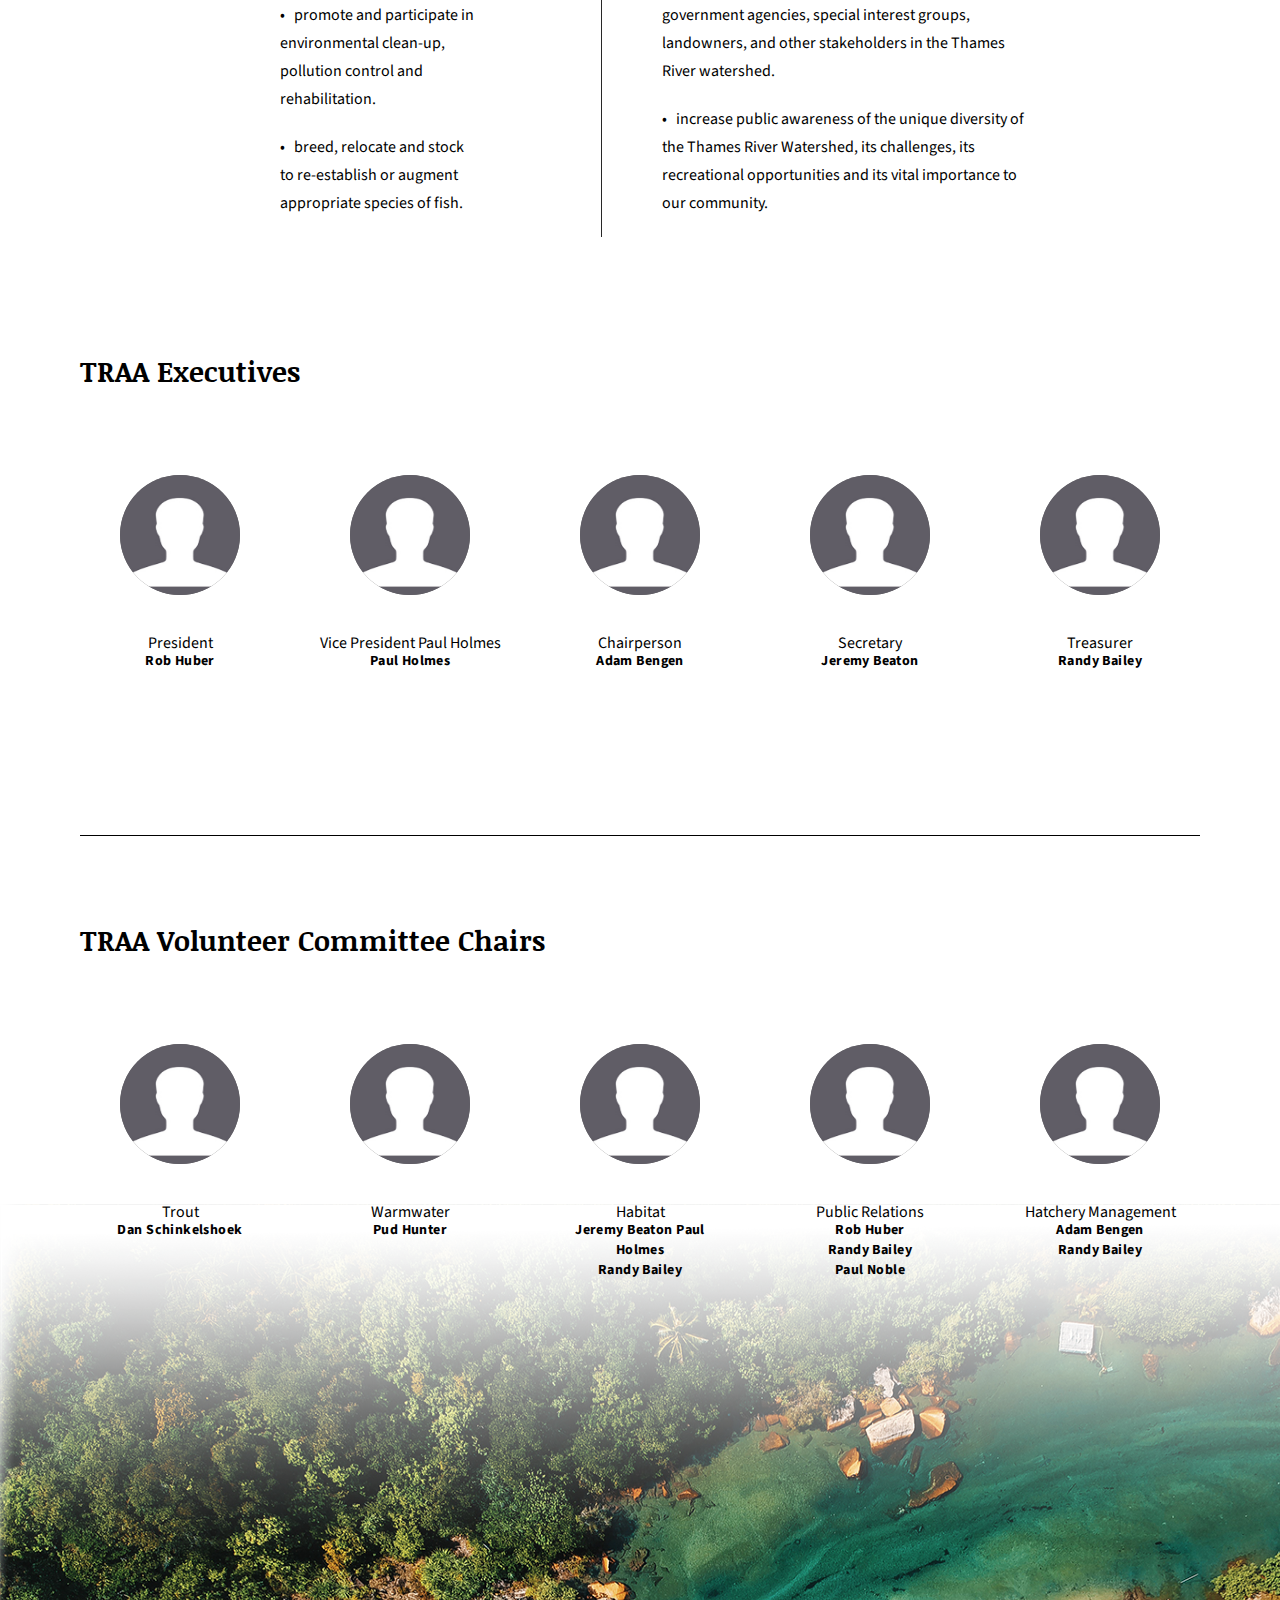
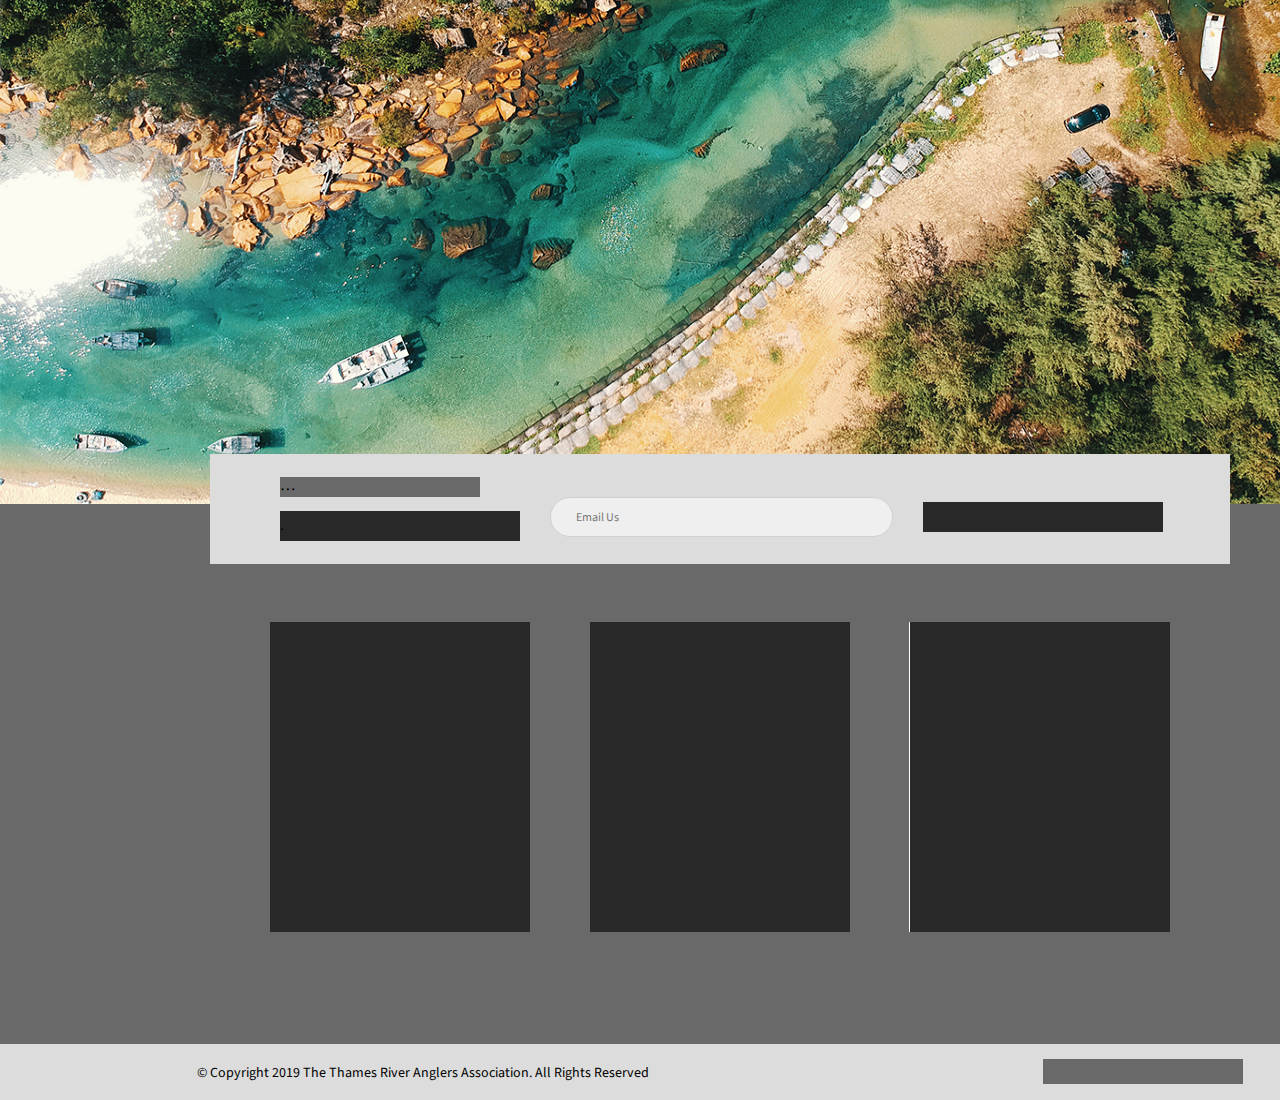
==== commit 4e68ed8f: "changes in css regarding to images for the pages" ====
--- a/about.html
+++ b/about.html
@@ -68,7 +68,7 @@
 	<section id="aboutCon">
 			<h2 class="hidden">Featured Product</h2>
 			<div id="aboutImage">
-				<img src="images/river1.jpeg" alt="picture of TR" width="732" height="600"><!-- place holder img -->
+				<img src="images/river.png" alt="picture of TR" width="732" height="600"><!-- place holder img -->
 			</div>
 
 			<section id="featureStack">
@@ -179,7 +179,7 @@
 			<!-- background image start -->
 			<section id="aboutimg">
 				<h2 class="hidden">Image for background</h2>
-				<img src="images/aboutimg.png" width="1440" height="900" alt="background image for about page">
+				<img src="images/about1.png" width="1440" height="900" alt="background image for about page">
 			</section>
 			<!-- background image end -->
 
--- a/css/main.css
+++ b/css/main.css
@@ -290,11 +290,9 @@
 	justify-content: center;
 	width: 1440px;
 	margin: 0 auto;
-	background-color: #dcdcdc;
 	position: relative;
 	z-index: -2;
 }
-
 
 /* question section */
 .questionSection
@@ -755,7 +753,6 @@
 	justify-content: center;
 	width: 1440px;
 	margin: 0 auto;
-	background-color: #dcdcdc;
 	position: relative;
 	z-index: -2;
 }
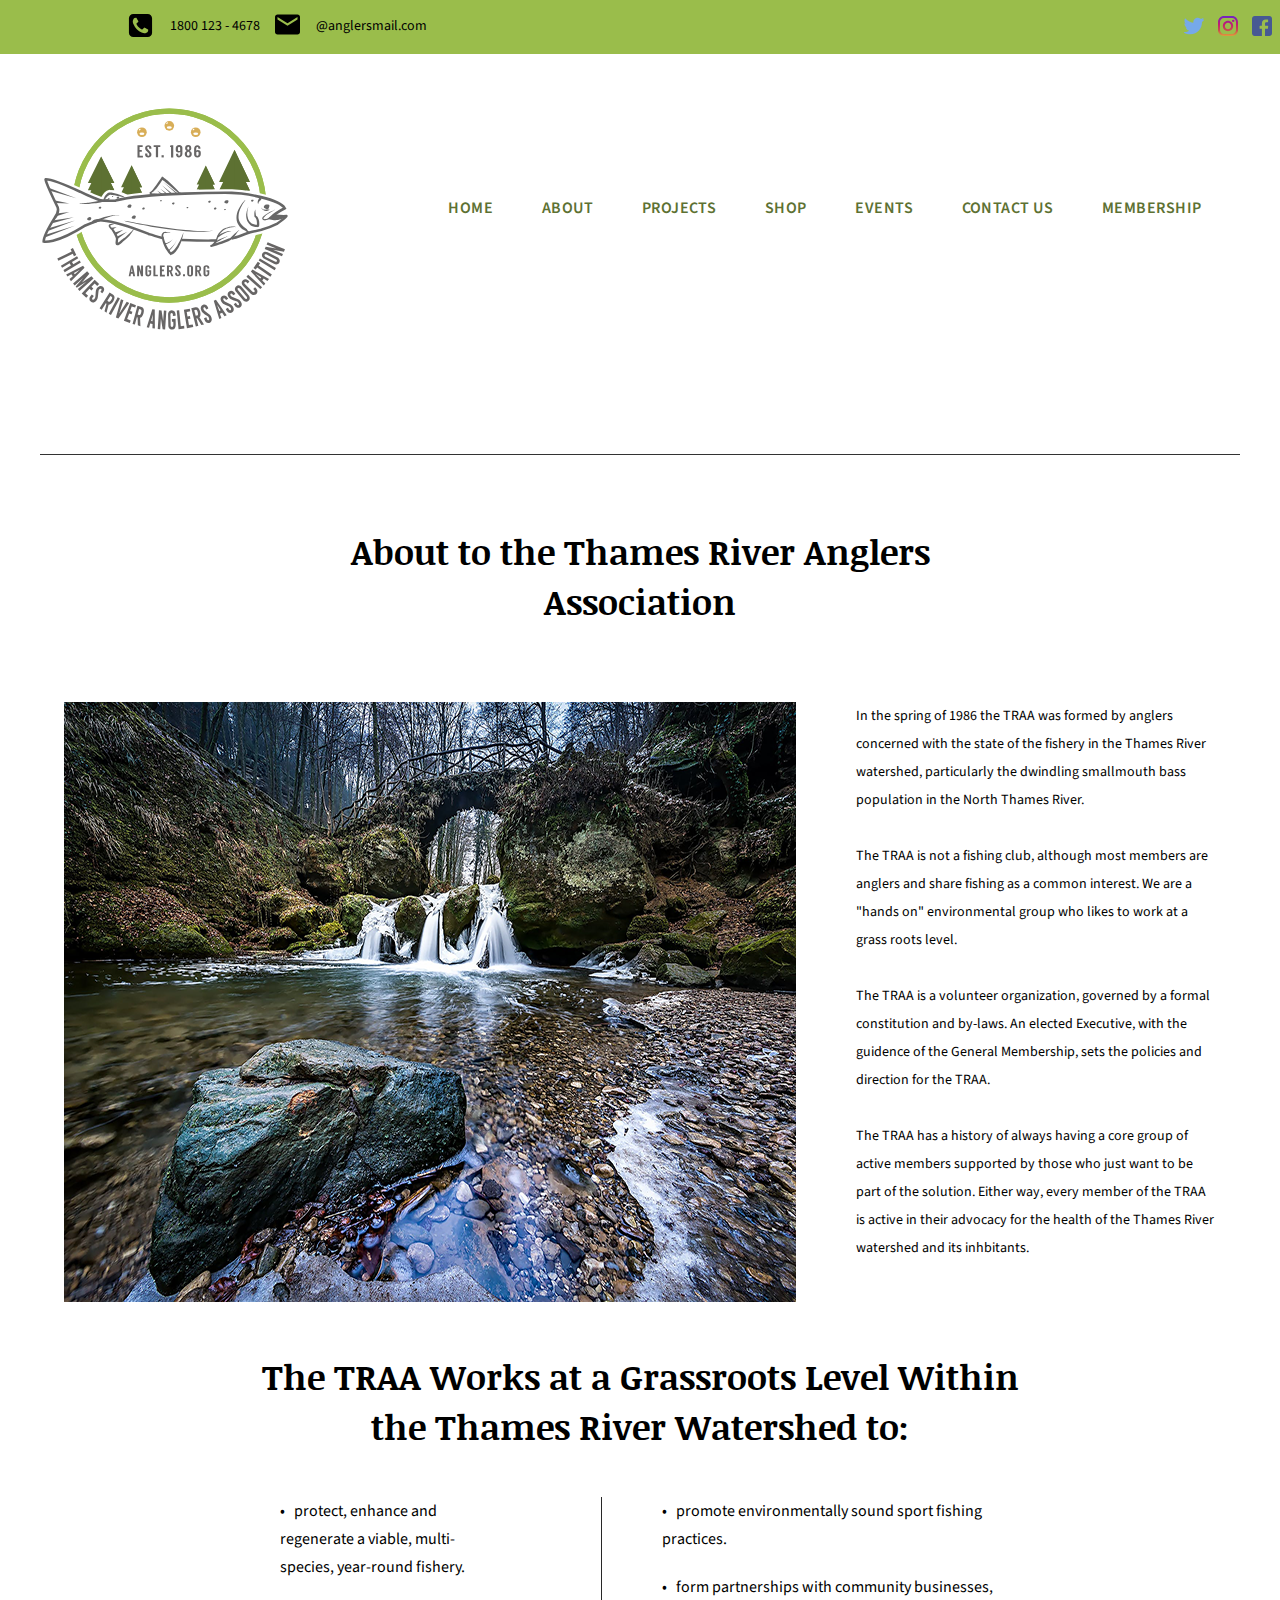
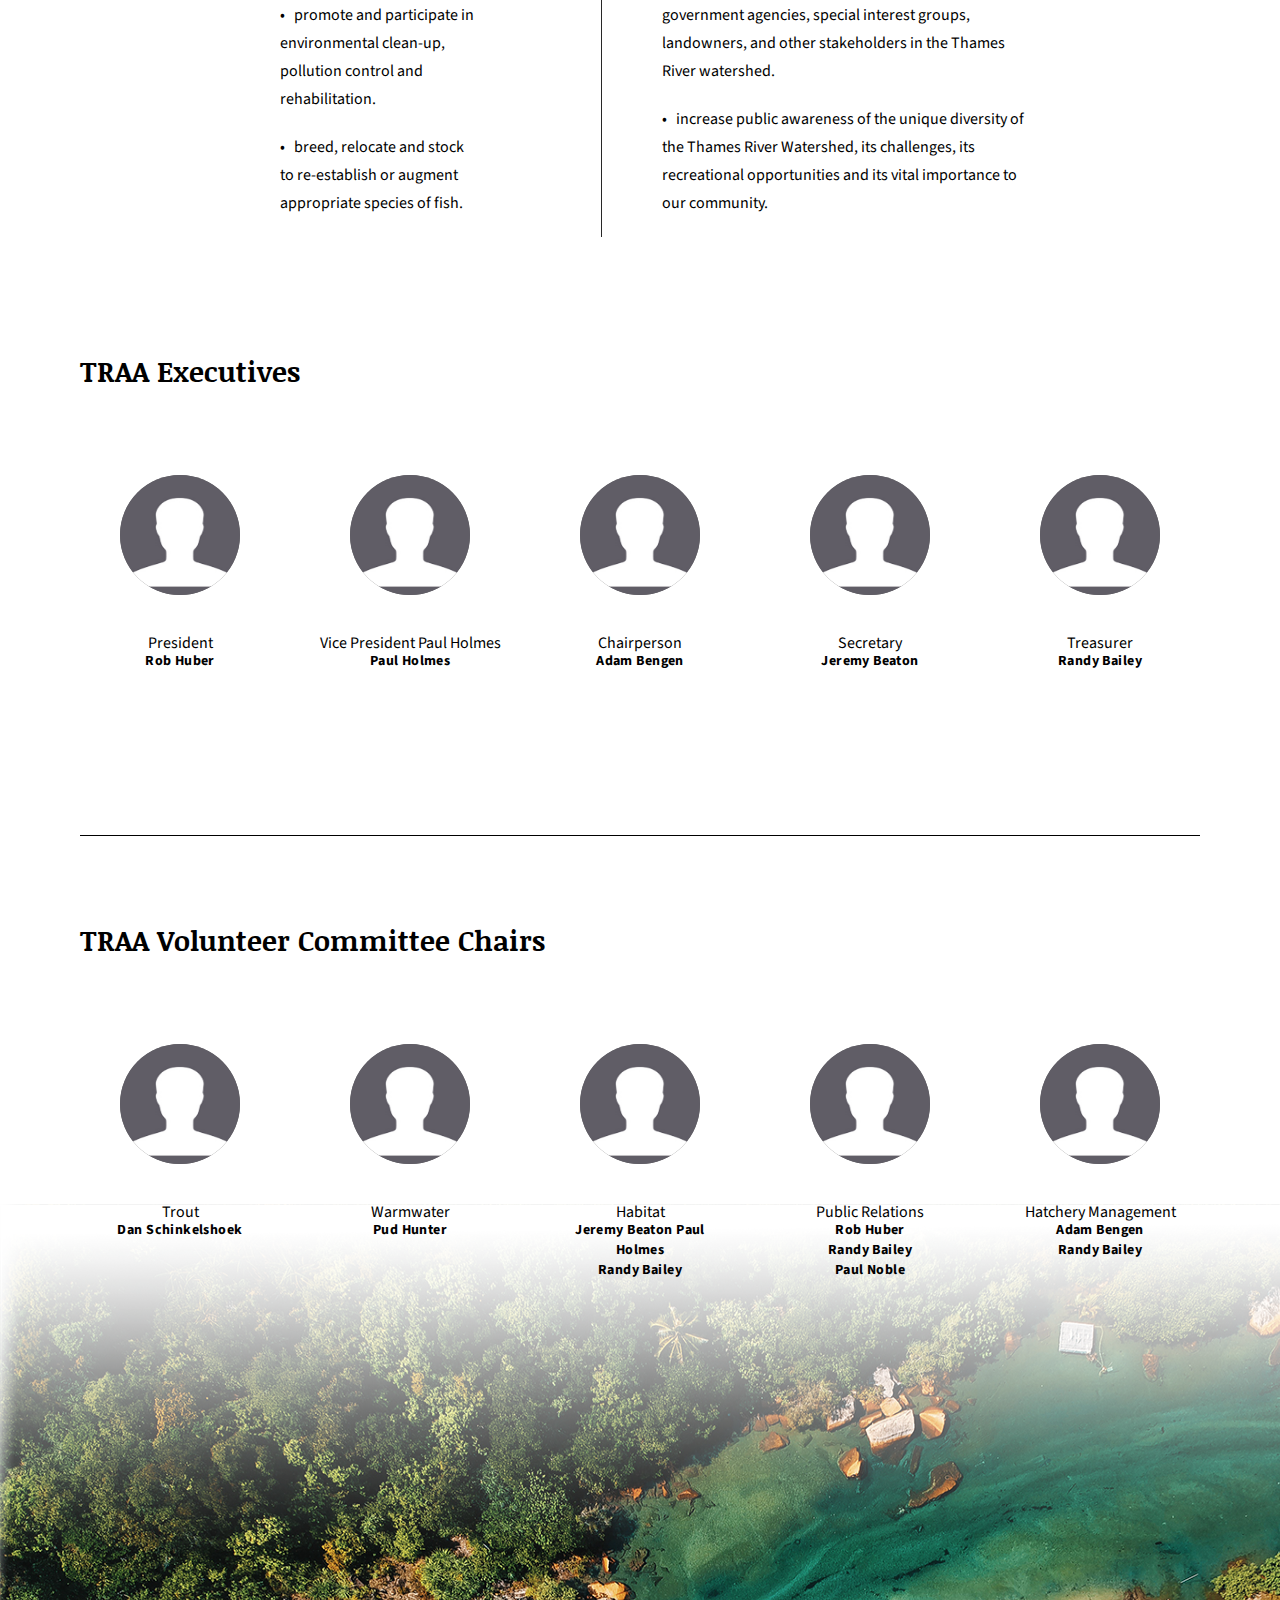
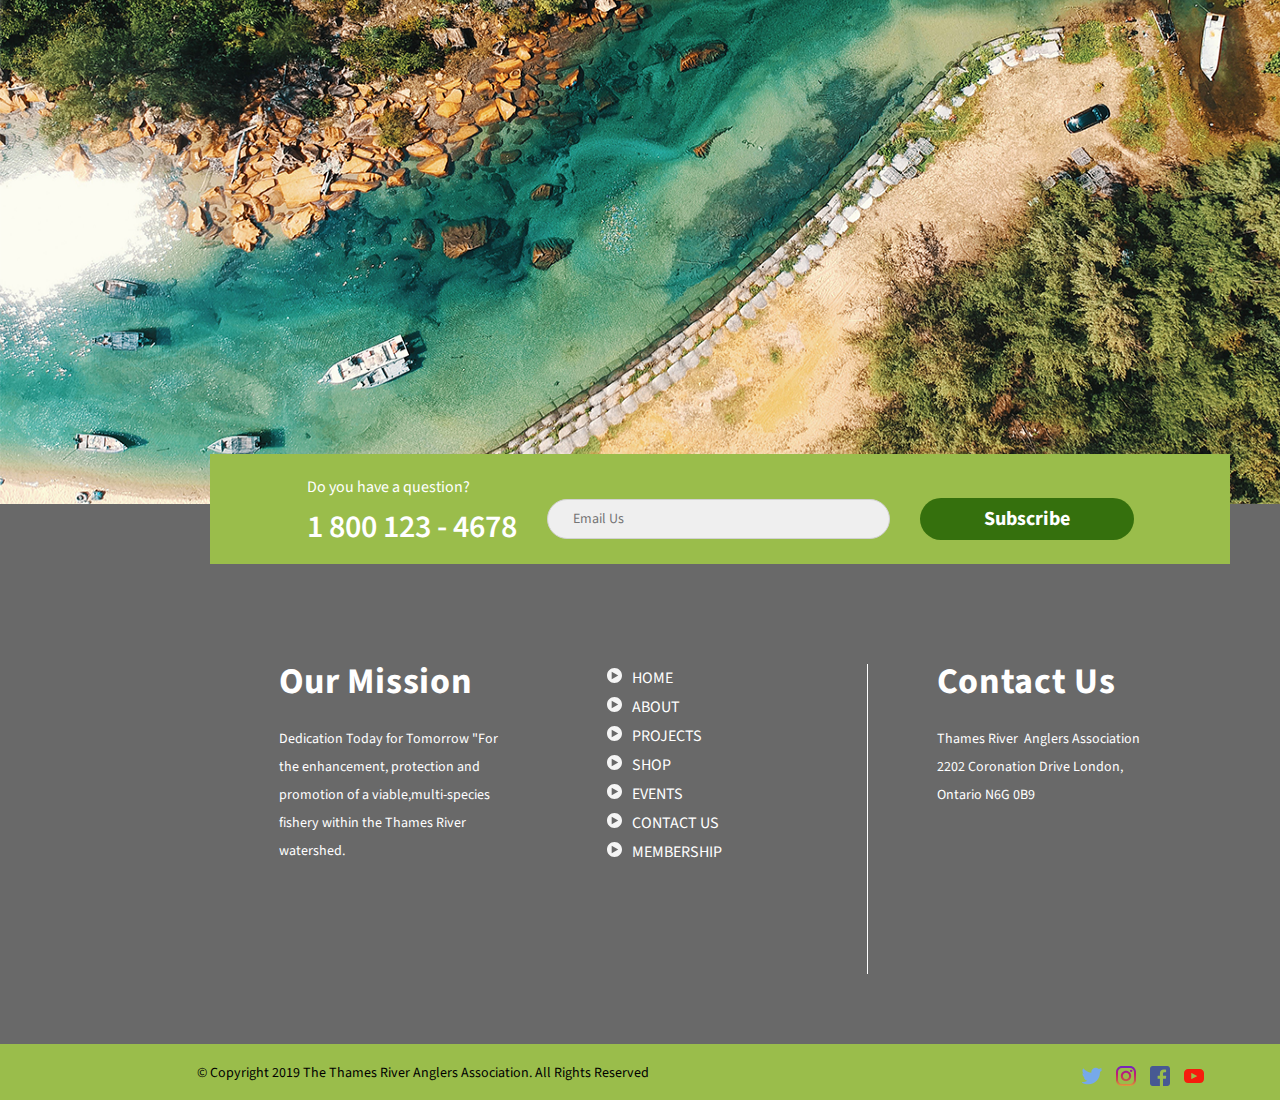
==== commit 4b891e6d: "finished about page" ====
--- a/about.html
+++ b/about.html
@@ -16,13 +16,13 @@
 		<section class="holder">
 			<h2 class="hidden">Contact and Social Menu</h2>
 			<div id="contactTop">
-				<img src="images/iconfinder_phone-square_1608789.svg" alt="Iconfinder - Telephone" width="27" height="27" id="iconfinder_icon" title="Telephone Icon">
+				<img src="images/iconfinder_phone-square_1608789.svg" alt="Iconfinder - Telephone" width="27" height="27" title="Telephone Icon">
 				<p>1800 123 - 4678</p>
-				<img src="images/iconfinder_email_326515.svg" alt="Iconfinder - Email" width="25" height="25" id="iconfinder_icon" title="Email Icon">
+				<img src="images/iconfinder_email_326515.svg" alt="Iconfinder - Email" width="25" height="25" title="Email Icon">
 				<p>@anglersmail.com</p>
 			</div>
 			<div id="socialTop">
-			        <nav id="socialMedia">
+			        <nav class="socialMedia">
 			            <h2 class="hidden">Social Media Navigation</h2>			                        
 			                <ul>
 			                    <li><a href="https://www.twitter.com" target="_blank"><img src="images/twitter.svg" alt="Twitter Social Media Link" height="20"></a></li>
@@ -46,13 +46,20 @@
 	        	<div class="navCon">
 		            <nav id="mainNav"><h2 class="hidden">Main Navigation</h2>
 				            <ul>
-				               <li><a href="#">HOME</a></li>
+				               <li><a href="#">HOME</a>
+				               		  <ul class="dropDown">
+							                <li><a href="#">FUNDING</a></li>
+							                <li><a href="#">NEWSFEED</a></li>
+							                <li><a href="#">VOLUNTEERS</a></li>
+							                <li><a href="#">PARTNERS</a></li>
+							            </ul>
+				               </li>
 				               <li><a href="about.html">ABOUT</a></li>
 				               <li><a href="projects.html">PROJECTS</a></li>
 				               <li><a href="#">SHOP</a></li>
 				               <li><a href="#">EVENTS</a></li>
 				               <li><a href="contact.html">CONTACT US</a></li>
-				               <li id ><a href="#">MEMBERSHIP</a></li>
+				               <li id="selected" ><a href="#">MEMBERSHIP</a></li>
 				            </ul>
 		            </nav>
 		            <!--end mainNav-->
@@ -190,13 +197,13 @@
 	  			<h2 class="hidden">Ask us a question?</h2>
 	  			<div class="haveQuestion">
 	  				<div id="questionNumber">
-	  				<h3>…</h3>
-	  				<p>.</p>
+	  				<h3>Do you have a question?</h3>
+	  				<p>1 800 123 - 4678</p>
 	  				</div>
 		  				<div class="emailSection">
 		  					<form id="emailForm">
 		  						<input type="text" placeholder="Email Us">
-							<p class="subscribeTitle"></p>
+							<a href="#"><p class="subscribeTitle">Subscribe</p></a>
 							</form>
 						</div>
 				</div>
@@ -206,20 +213,47 @@
 		       			<div id="missionWrapper">
 		       				<section id="missionInfo">
 		       					<h3 class="hidden">Social Media Nav</h3>
-		       						<div class="ourMission"></div>
-		       						<div class="quickLinks"></div>
-		       						<div class="contactUs"></div>
+		       						<div class="ourMission">
+		       							<h4>Our Mission</h4>
+		       							<p><span class="boldStyling">Dedication Today for Tomorrow</span> "For the enhancement, protection and promotion of a viable,multi-species fishery within the Thames River watershed.</p>
+		       						</div>
+		       						<div class="quickLinks">
+		       							<p><img class="iconNudge" src="images/circledbordertriangleright_183331.svg" width="15" height="15" alt="circlebordertriangle"><a href="#">HOME</a></p>
+		       							<p><img class="iconNudge" src="images/circledbordertriangleright_183331.svg" width="15" height="15" alt="circlebordertriangle"><a href="#">ABOUT</a></p>
+		       							<p><img class="iconNudge" src="images/circledbordertriangleright_183331.svg" width="15" height="15" alt="circlebordertriangle"><a href="#">PROJECTS</a></p>
+		       							<p><img class="iconNudge" src="images/circledbordertriangleright_183331.svg" width="15" height="15" alt="circlebordertriangle"><a href="#">SHOP</a></p>
+		       							<p><img class="iconNudge" src="images/circledbordertriangleright_183331.svg" width="15" height="15" alt="circlebordertriangle"><a href="#">EVENTS</a></p>
+		       							<p><img class="iconNudge" src="images/circledbordertriangleright_183331.svg" width="15" height="15" alt="circlebordertriangle"><a href="#">CONTACT US</a></p>
+		       							<p><img class="iconNudge" src="images/circledbordertriangleright_183331.svg" width="15" height="15" alt="circlebordertriangle"><a href="#">MEMBERSHIP</a></p>
+		       						</div>
+		       						<div class="contactUs">
+		       							<h3>Contact Us</h3>
+		       							<p><span class="boldStyling">Thames River  +Anglers Association</span>
+		       							2202 Coronation Drive London, Ontario N6G 0B9</p>
+		       						</div>
 		       				</section>
 		       			</div>
 		       		</section>
 	  		</section>
+	  		<!-- mission content end -->
 		  	<!-- lower contact info -->
 			<section id="copyRight">
 	  			<h2 class="hidden">Copyright</h2>
 					<section class="copyrightCopy">
 						<h3 class="hidden">Copyright Text</h3>
 						<p>&copy; Copyright 2019 The Thames River Anglers Association. All Rights Reserved</p>
-						<div class="socialmediaFooter"></div>
+						<div class="socialmediaFooter">
+							<nav class="socialMedia">
+							            <h2 class="hidden">Social Media Navigation</h2>			                        
+							            <ul>
+							                <li><a href="https://www.twitter.com" target="_blank"><img src="images/twitter.svg" alt="Twitter Social Media Link" height="20"></a></li>
+							                    <li><a href="https://www.instagram.com" target="_blank"><img src="images/instagram.svg" alt="Instagram Social Media Link" height="20"></a></li>
+							                    <li><a href="https://www.facebook.com" target="_blank"><img src="images/facebook.svg" alt="Facebook Social Media Link" height="20"></a></li>
+							                    <li><a href="https://www.youtube.com" target="_blank"><img src="images/youtube.svg" alt="YouTube Social Media Link" height="20"></a></li>
+							            </ul>
+			        		</nav>
+						</div>
 					</section>
 
 			</section>	
--- a/css/main.css
+++ b/css/main.css
@@ -8,25 +8,26 @@
 	display: none;
 }
 
+/* Colour Palette */
 /* sky blue && greens */
 /* b8ecd9 */
-/* 083642 */
-/* b0df49 */
+/* 083642 dark blue */
+/* b0df49  lime green */
 /* cdf0a7 */
  /* 476c5f */
+ /* 35700d  hover green */
 
 
 /* Logo Greens below */
-/* 9abd4b */
-/* 5d7132 */
-/* d8ae58 */
+/* 9abd4b primary green */
+/* 5d7132 lime green  */
+/* d8ae58  brown */
 
 /*font-family: 'Noticia Text', serif; */
 /*font-family: 'Source Sans Pro', sans-serif; */
 body
 {
-	font-family: 'Source Sans Pro', Arial, sans-serif;
-
+	font-family: 'Source Sans Pro', Georgia, sans-serif;
 
 }
 
@@ -50,14 +51,13 @@
 
 /* This will fill all my content */
 #topInfo
-{	
-	display: flex;
+{	display: flex;
 	flex-direction: row;
 	justify-content: center;
 	width: 1440px;
 	height: 54px;
 	margin: 0 auto;
-	background-color: #dcdcdc;
+	background-color: #9abd4b;
 }
 
 .holder
@@ -68,24 +68,44 @@
 
 }
 
+/* very top telephone number and social area container */
 #contactTop
 {
+	display: flex;
+	flex-direction: row;
+	justify-content: space-between;
 	width: 300px;
 	height: 27px;
-	color: #fff;
 	margin-top: 12px;
-	margin-right: 500px;
-	background-color: #696969;
-}
-
-#socialTop
-{
-	width: 300px;
-	height: 27px;
-	color: #fff;
-	margin-top: 12px;
-	background-color: #696969;
-
+	margin-right: 750px;
+	color: #000;
+}
+
+#socialTop{
+	display: flex;
+	flex-direction: row;
+	justify-content: space-between;
+}
+
+.socialMedia{
+	display: flex;
+	flex-direction: row;
+	justify-content: center;
+	align-items: center;
+}
+
+.socialMedia ul li{
+	filter: brightness(0.30); /*for IE6-9*/
+	-webkit-filter: brightness(100%); /* Chrome 19+ & Safari 6+ */
+	list-style: none;
+	display: inline;
+	padding: 7px;
+	align-items: center;
+}
+
+.socialMedia ul li:hover{	
+  filter: none;
+  -webkit-filter: brightness(0%);
 }
 
 /* put DIVs the the siteContianer */
@@ -101,20 +121,19 @@
 	display: flex;
 	flex-direction: row;
 	margin-top: 40px;
+
 }
 
 /*This is a flex for logo */
 #logo
 {	
-	background-color: #696969;
 	width: 250px;
 	height: 250px;
 	border-radius: 50%;
 
 }
 
-.navCon
-{
+.navCon{
 	margin-left: auto;
 	height: 100px;
 	margin-bottom: 30px;
@@ -125,20 +144,95 @@
 	display:flex;
 	flex-direction: column;
 	margin-left: auto;
-	width: 742px;
-	height: 45px;
+	width: 830px;
 	margin-top: 96px;
 	margin-bottom: 15px;
-	background-color: #696969;
-}
-
+
+}
+
+/* drop downmenu start  */
+li 
+{
+ 	display: block;
+ 	float: left;
+ 	padding: 10px;
+    position: relative;
+    text-decoration: none;
+ 	transition-duration: 0.2s;
+}
+
+li:hover 
+{
+ 	cursor: pointer;
+}
+
+ul li ul 
+{
+	visibility: hidden;
+	opacity: 0;
+	position: absolute;
+	transition: all 0.2s ease;
+	margin-top: 10px;
+	display: none;
+}
+
+/* hover meat and potatoes */
+ul li:hover > ul, ul li ul:hover 
+{
+	visibility: visible;
+	opacity: 1;
+	color: #fff;
+	background-color: #35700d;
+	padding: 15px; 
+}
+
+ul li ul li 
+{
+	clear: both;
+	width: 100%;
+}
+/* drop down end */
 #mainNav ul
 {
-
-	text-decoration: uppercase;
-	display: flex;
-	flex-direction: row;
-}
+	display: flex;
+	justify-content: space-evenly;
+	flex-direction: row;
+}
+
+#mainNav ul li {
+	font-size: 16px;
+	font-weight: 600;
+	margin-left: 0px;
+	letter-spacing: 0.03em;
+}
+
+#mainNav ul li a{
+	font-size: 16px;
+	-webkit-transition: color 0.4s ease-out;
+  	-moz-transition: color 0.4s ease-out;
+  	-o-transition: color 0.4s ease-out;
+  	transition: color 0.4s ease-out;
+	text-decoration: none;	
+	color: #5d7132;
+}
+
+#mainNav ul li a:hover{
+	color: #d8ae58;
+	padding-bottom: 10px;
+
+}
+
+/*#selected
+{
+
+	width: 100px ;
+	padding: 10px;	
+	background-color: #5d7132;
+	display: inline-block;	
+ 	border-radius: 50px;
+
+}
+*/
 
 
 
@@ -295,53 +389,63 @@
 }
 
 /* question section */
+/* question section */
 .questionSection
 {
 	width: 1020px;
-	height: 110px;
+	height: 110px;	
+	bottom: 50px;
 	position: relative;
-	margin: 0 auto;
-	bottom: 50px;
-	background-color: #dcdcdc;
 	justify-content: space-evenly;
+	margin: 0 auto;
+	background-color: #9abd4b;
+	
 }
 
 .haveQuestion
 {
 	display: flex;
 	flex-direction: row;
-	margin: 23px 25px 25px 70px;
-
-}
-
-#questionNumber
-{
-	display: flex;
-	flex-direction: column;
+	justify-content: center;
+	margin: 25px;
+
 }
 
 .haveQuestion h3
 {
 	width: 200px;
 	height: 20px;
+	font-size: 16px;
 	margin-bottom: 14px;
-	font-size: 16px;
-	background-color: #696969;
-
-}
-
-.haveQuestion p
-{
-	width: 240px;
-	height: 30px;
-	font-size: 16px;
-	background-color: #282828;
+	color: #fff;
+
 }
 
 #questionNumber
 {
 	display: flex;
 	flex-direction: column;
+}
+
+#questionNumber p
+{
+	font-weight: 600;
+	font-size: 32px;
+	color: #fff;
+
+}
+/* subcribe button */
+.subscribeTitle
+{
+	width: 200px;
+	text-align: center;
+	padding: 7px;
+	border-radius: 25px;
+	font-weight: 700;
+	font-size: 20px;
+	color: #fff;
+	background-color: #35700d;
+
 }
 
 .emailSection
@@ -371,17 +475,16 @@
 	padding: 14px 26px 14px 25px;
 	border: 1px solid #d1d1d1;
 	bottom: 56px;
-	border-radius: 20px;
+	border-radius: 25px;
 	margin-right: 30px;
 }
 
-.subscribeTitle
-{
-	width: 111px;
-	height: 30px;
-	background-color: #696969;
-}
-/* question end  */
+/* change font size */
+input
+{
+	font-size: 14px;
+}
+/* Question submissionfeed end  */
 
 
 /* mission start */
@@ -409,8 +512,9 @@
 	flex-direction: column;
 	margin: 0 auto;
 }
+
 /* mission statement end */
-.pmissionCon
+.missionCon
 {
 	display: flex;
 	flex-direction: row;
@@ -419,14 +523,11 @@
 
 }
 
-
 #missionWrapper
 {
 	display: flex;
 	flex-direction: column;
 }
-
-
 
 #missionInfo
 {
@@ -435,32 +536,70 @@
 	justify-content: space-evenly;
 	width: 1020px;
 	height: 310px;
-	margin-top: 40px;
+	margin-top: 80px;
 
 }
 
 /* our mission start */
-.ourMission
+.ourMission h4
 {
 	width: 260px;
-	background-color: #282828;
+	font-size: 36px;
+	font-weight: 700;
+	color: #fff;
+	letter-spacing: 0.02em;
+}
+.ourMission p
+{
+	width: 225px;
+	margin-top: 25px;
+	color: #fff;
 }
 
 .quickLinks
 {
 	width: 260px;
-	background-color: #282828;
-}
+	color: #fff;
+	border-right: 1px solid #fff;
+}
+
+.quickLinks a
+{
+	font-size: 16px;
+	color: #fff;
+}
+
+
+/* iconFinder pointer */
+.iconNudge
+{
+	padding-right: 10px; 
+}
+/*wrapper */
 .contactUs
 {
-	width: 260px;
-	border-left: 1px solid #fff;
-	background-color: #282828;
-}
-
+	color: #fff;
+	
+}
+/* heading */
+.contactUs h3
+{
+	width: 200px;
+	font-size: 36px;
+	font-weight: 700;
+	color: #fff;
+	letter-spacing: 0.02em;
+
+}
+/* text */
+.contactUs p
+{
+	width: 225px;
+	margin-top: 25px;
+	color: #fff;
+}
 
 /*copyright start */
-
 #copyRight
 {	
 
@@ -468,7 +607,7 @@
 	width: 1440px;
 	height: 56px;
 	margin-top: 540px;
-	background-color: #dcdcdc;
+	background-color: #9abd4b;
 }
 
 .copyrightCopy 
@@ -484,24 +623,11 @@
 {
 	width: 200px;
 	height: 25px;
-	margin-left: ;
-	background-color: #696969;
-
-}
+
+}
+
 
 /* copyright end */
-#mainFooter
-{	
-	display: flex;
-	flex-direction: row;
-	position: absolute;
-	height: 545px;
-	width: 1440px;
-	margin-top: 5275px;
-	background-color: #696969;
-
-}
-
 #mainFootercontact
 {	
 	width: 1440px;
@@ -769,4 +895,17 @@
 	background-color: #696969;
 
 }
-
+/* project section end */
+#mainFooter
+{	
+	display: flex;
+	flex-direction: row;
+	position: absolute;
+	height: 545px;
+	width: 1440px;
+	margin-top: 5400px;
+	background-color: #282828;
+
+}
+
+
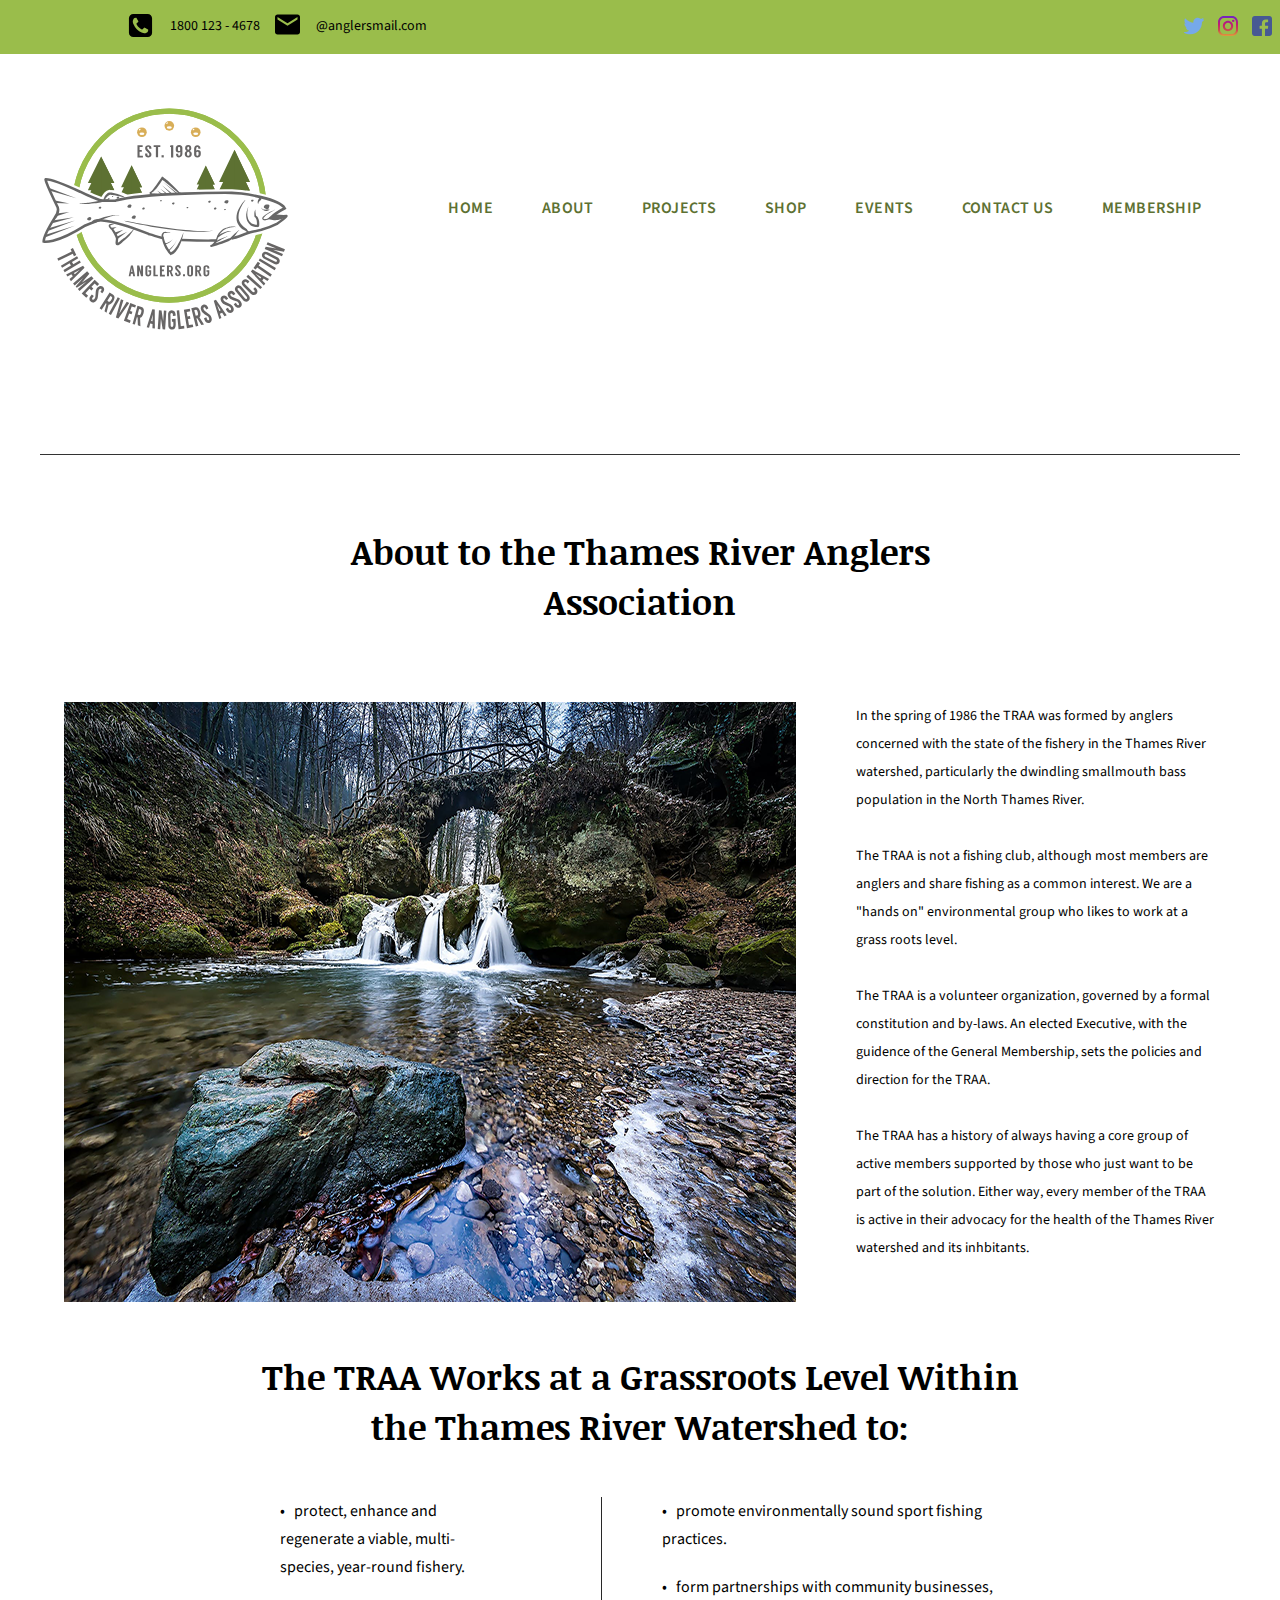
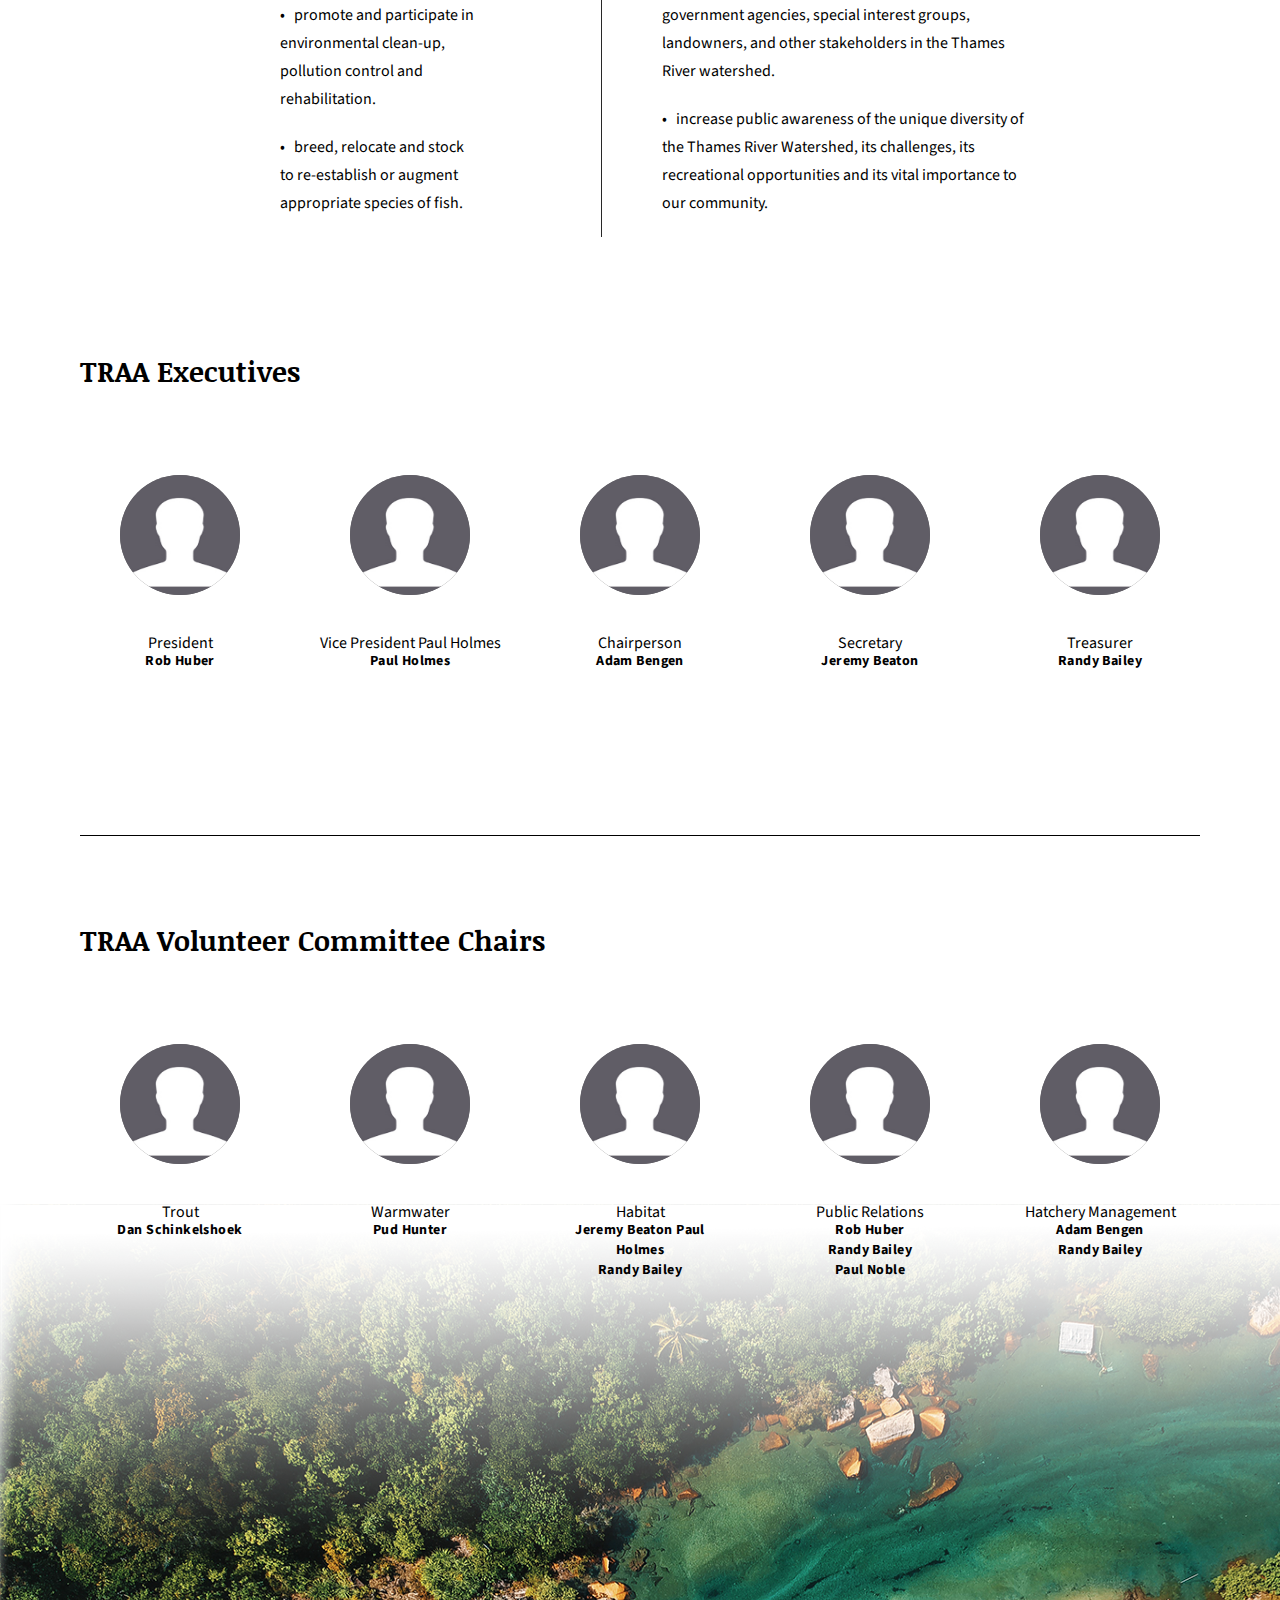
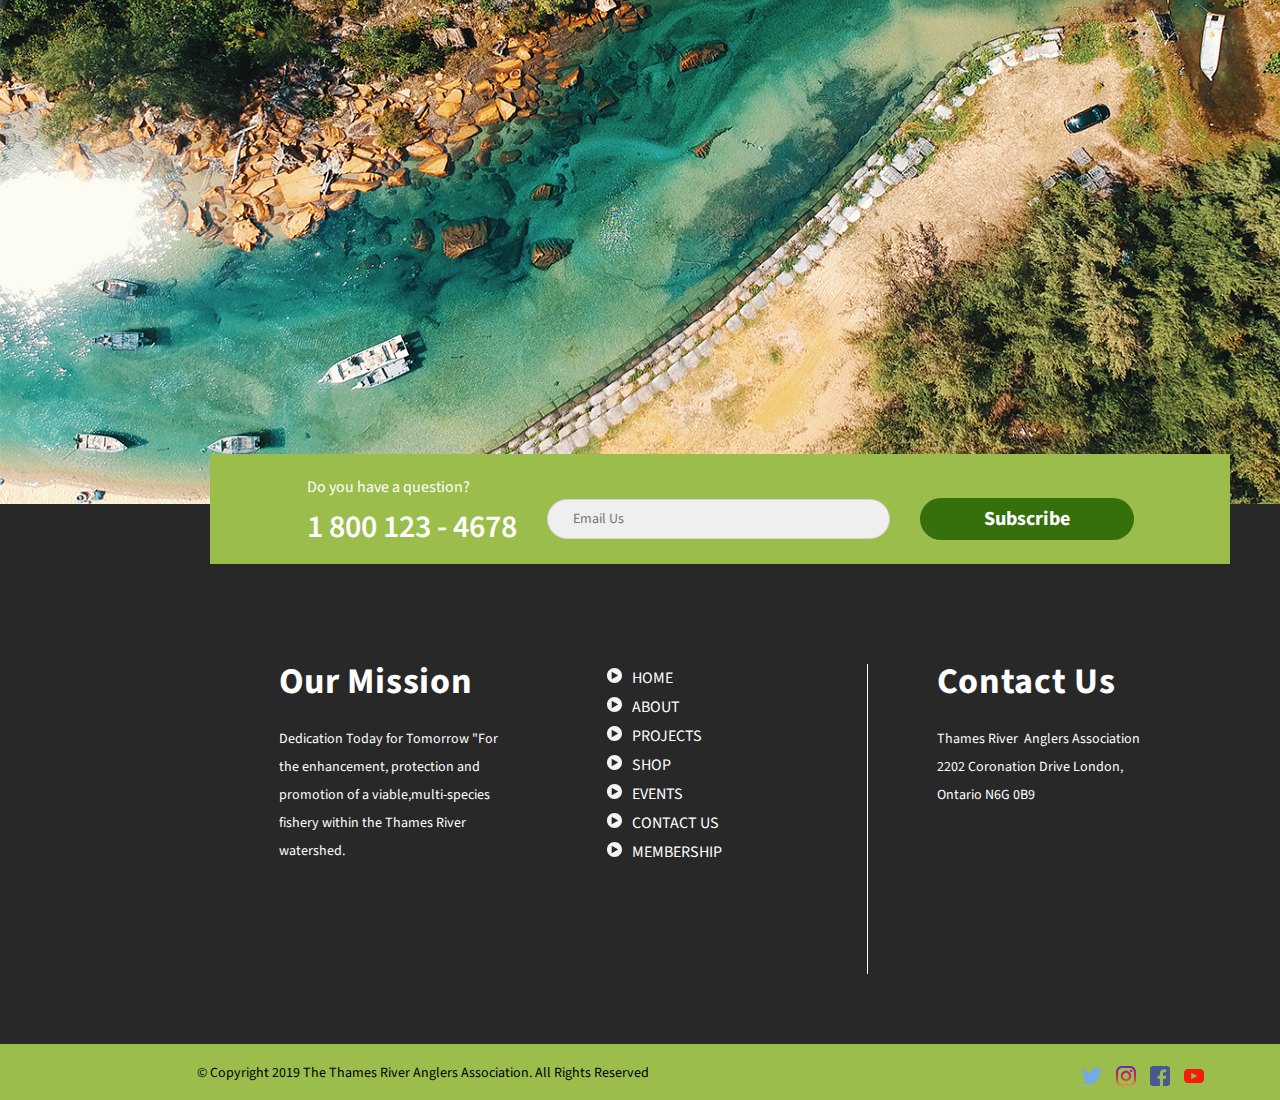
==== commit 1c6a07ff: "adding final changes to about contact and some css as well py charts" ====
--- a/about.html
+++ b/about.html
@@ -8,7 +8,7 @@
 <link href="https://fonts.googleapis.com/css?family=Noticia+Text:400,400i,700,700i" rel="stylesheet">
 <link href="https://fonts.googleapis.com/css?family=Source+Sans+Pro:300,300i,400,400i,600,700" rel="stylesheet">
 </head>
-</head>
+
 
 <body>
 	<!-- top contact and social media -->
@@ -41,12 +41,12 @@
 		<h1 class="hidden">TRAA Homepage</h1>
 	    	<header id="mainHeader">
 	        	<div id="logo">
-	        		<img src="images/traa_logo-MASTER.svg" alt="logo" width="250" height="250" id="iconfinder_icon" title="Telephone Icon">
+	        		<a href="index.html"><img src="images/traa_logo-MASTER.svg" alt="logo" width="250" height="250" id="iconfinder_icon" title="TRAA Logo"></a>
 	        	</div><!--end logo-->
 	        	<div class="navCon">
 		            <nav id="mainNav"><h2 class="hidden">Main Navigation</h2>
 				            <ul>
-				               <li><a href="#">HOME</a>
+				               <li><a href="index.html">HOME</a>
 				               		  <ul class="dropDown">
 							                <li><a href="#">FUNDING</a></li>
 							                <li><a href="#">NEWSFEED</a></li>
@@ -54,7 +54,7 @@
 							                <li><a href="#">PARTNERS</a></li>
 							            </ul>
 				               </li>
-				               <li><a href="about.html">ABOUT</a></li>
+				               <li><a href="#">ABOUT</a></li>
 				               <li><a href="projects.html">PROJECTS</a></li>
 				               <li><a href="#">SHOP</a></li>
 				               <li><a href="#">EVENTS</a></li>
@@ -122,27 +122,27 @@
        				<section id="profileconUpper">
        					<h4 class="hidden">TRAA Executives</h4>
        						<div class="socialprofileAbout">
-       							<div class="profileImageabout"><img src="images/male headshot.png" alt="profile img" width="120" height="120"></div>
+       							<div class="profileImageabout"><img src="images/male_headshot.png" alt="profile img" width="120" height="120"></div>
        								<h4>President</h4>
 	       							<p class="traaaboutTitle">Rob Huber</p>
        						</div>
        						<div class="socialprofileAbout">
-       							<div class="profileImageabout"><img src="images/male headshot.png" alt="profile img" width="120" height="120"></div>
+       							<div class="profileImageabout"><img src="images/male_headshot.png" alt="profile img" width="120" height="120"></div>
 	       							<h4>Vice President Paul Holmes</h4>
 	       							<p class="traaaboutTitle">Paul Holmes</p>
        						</div>
        						<div class="socialprofileAbout">
-       							<div class="profileImageabout"><img src="images/male headshot.png" alt="profile img" width="120" height="120"></div>
+       							<div class="profileImageabout"><img src="images/male_headshot.png" alt="profile img" width="120" height="120"></div>
 	       							<h4>Chairperson</h4>
 	       							<p class="traaaboutTitle">Adam Bengen</p>
        						</div>
        						<div class="socialprofileAbout">
-       							<div class="profileImageabout"><img src="images/male headshot.png" alt="profile img" width="120" height="120"></div>
+       							<div class="profileImageabout"><img src="images/male_headshot.png" alt="profile img" width="120" height="120"></div>
 	       							<h4>Secretary</h4>
 	       							<p class="traaaboutTitle">Jeremy Beaton</p>
        						</div>
        						<div class="socialprofileAbout">
-       							<div class="profileImageabout"><img src="images/male headshot.png" alt="profile img" width="120" height="120"></div>
+       							<div class="profileImageabout"><img src="images/male_headshot.png" alt="profile img" width="120" height="120"></div>
 	       							<h4>Treasurer</h4>
 	       							<p class="traaaboutTitle">Randy Bailey</p>
        						</div>
@@ -153,27 +153,27 @@
        				<section id="profileconLower">
        					<h4 class="hidden">TRAA Volunteer Committee Chairs</h4>
        						<div class="socialprofileAbout">
-       							<div class="profileImageabout"><img src="images/male headshot.png" alt="profile img" width="120" height="120"></div>
+       							<div class="profileImageabout"><img src="images/male_headshot.png" alt="profile img" width="120" height="120"></div>
        								<h4>Trout</h4>
 	       							<p class="traaaboutTitle">Dan Schinkelshoek</p>
        						</div>
        						<div class="socialprofileAbout">
-       							<div class="profileImageabout"><img src="images/male headshot.png" alt="profile img" width="120" height="120"></div>
+       							<div class="profileImageabout"><img src="images/male_headshot.png" alt="profile img" width="120" height="120"></div>
 	       							<h4>Warmwater</h4>
 	       							<p class="traaaboutTitle">Pud Hunter</p>
        						</div>
        						<div class="socialprofileAbout">
-       							<div class="profileImageabout"><img src="images/male headshot.png" alt="profile img" width="120" height="120"></div>
+       							<div class="profileImageabout"><img src="images/male_headshot.png" alt="profile img" width="120" height="120"></div>
 	       							<h4>Habitat</h4>
 	       							<p class="traaaboutTitle">Jeremy Beaton Paul<br> Holmes<br>Randy Bailey</p>
        						</div>
        						<div class="socialprofileAbout">
-       							<div class="profileImageabout"><img src="images/male headshot.png" alt="profile img" width="120" height="120"></div>
+       							<div class="profileImageabout"><img src="images/male_headshot.png" alt="profile img" width="120" height="120"></div>
 	       							<h4>Public Relations</h4>
 	       							<p class="traaaboutTitle">Rob Huber<br> Randy Bailey<br> Paul Noble</p>
        						</div>
        						<div class="socialprofileAbout">
-       							<div class="profileImageabout"><img src="images/male headshot.png" alt="profile img" width="120" height="120"></div>
+       							<div class="profileImageabout"><img src="images/male_headshot.png" alt="profile img" width="120" height="120"></div>
 	       							<h4>Hatchery Management</h4>
 	       							<p class="traaaboutTitle">Adam Bengen<br>Randy Bailey</p>
        						</div>
@@ -218,12 +218,12 @@
 		       							<p><span class="boldStyling">Dedication Today for Tomorrow</span> "For the enhancement, protection and promotion of a viable,multi-species fishery within the Thames River watershed.</p>
 		       						</div>
 		       						<div class="quickLinks">
-		       							<p><img class="iconNudge" src="images/circledbordertriangleright_183331.svg" width="15" height="15" alt="circlebordertriangle"><a href="#">HOME</a></p>
+		       							<p><img class="iconNudge" src="images/circledbordertriangleright_183331.svg" width="15" height="15" alt="circlebordertriangle"><a href="index.html">HOME</a></p>
 		       							<p><img class="iconNudge" src="images/circledbordertriangleright_183331.svg" width="15" height="15" alt="circlebordertriangle"><a href="#">ABOUT</a></p>
-		       							<p><img class="iconNudge" src="images/circledbordertriangleright_183331.svg" width="15" height="15" alt="circlebordertriangle"><a href="#">PROJECTS</a></p>
+		       							<p><img class="iconNudge" src="images/circledbordertriangleright_183331.svg" width="15" height="15" alt="circlebordertriangle"><a href="project.html">PROJECTS</a></p>
 		       							<p><img class="iconNudge" src="images/circledbordertriangleright_183331.svg" width="15" height="15" alt="circlebordertriangle"><a href="#">SHOP</a></p>
 		       							<p><img class="iconNudge" src="images/circledbordertriangleright_183331.svg" width="15" height="15" alt="circlebordertriangle"><a href="#">EVENTS</a></p>
-		       							<p><img class="iconNudge" src="images/circledbordertriangleright_183331.svg" width="15" height="15" alt="circlebordertriangle"><a href="#">CONTACT US</a></p>
+		       							<p><img class="iconNudge" src="images/circledbordertriangleright_183331.svg" width="15" height="15" alt="circlebordertriangle"><a href="contact.html">CONTACT US</a></p>
 		       							<p><img class="iconNudge" src="images/circledbordertriangleright_183331.svg" width="15" height="15" alt="circlebordertriangle"><a href="#">MEMBERSHIP</a></p>
 		       						</div>
 		       						<div class="contactUs">
--- a/css/main.css
+++ b/css/main.css
@@ -239,32 +239,33 @@
 /*contact page section*/
 
 
-#bodyTitle 
+#contactTitle 
 {
 	display: flex;
 	align-items: center;
 	flex-direction: column;
 	width: 656px;
 	height: 105px;
-	background-color: #a9a9a9;
 	margin: 0 auto;
 	margin-bottom: 100px;
 	margin-top: 100px;
 }
 
-#bodyTitle h3
+#contactTitle h3
 {
 	font-family: 'Noticia Text', serif;
-	font-size: 36px;
+	font-size: 35px;
 	margin: 10px;
-	
-}
-
-#bodyTitle h4
+	font-weight: 700;
+	line-height: 50px;
+}
+
+#contactTitle h4
 {
 	font-family: 'Source Sans Pro', sans-serif;
-	font-size: 19px;
+	font-size: 28px;
 	margin-top: 22px;
+
 }
 
 #googleMap
@@ -320,7 +321,7 @@
 
 }
 
-#contactForm h3
+.contactLable
 {
 	display: flex;
 	/*background-color: #696969;*/
@@ -357,24 +358,30 @@
 {
   width: 300px;
   height: 200px;
+  margin-bottom: 50px;
 }
 
 #submit
 {
-  display: block;
-  width: 75px;
-  height: 30px;
-  text-align: center;
-  margin-top: 50px;
-  color: #FFF;
-  padding-left: 10px;
-  padding-right: 10px;
-  padding-top: 5px;
-  padding-bottom: 5px;
-  background-color: blue;
-  font-size: 15px;
-  border: 2px solid black;
+/*  display: block;*/
   font-family: 'Source Sans Pro', sans-serif;
+	font-weight: bold;
+	display: flex;
+	justify-content: center;
+	width: 170px;
+	height: 50px;
+	padding: 15px;
+	text-align: center;
+	margin-top: 20px;
+	border-radius: 25px;
+	color: #fff;
+	background-color: #9abd4b;
+	-webkit-transition: color 0.4s ease-out;
+  	-moz-transition: color 0.4s ease-out;
+  	-o-transition: color 0.4s ease-out;
+  	transition: color 0.4s ease-out;
+	
+
 }
 
 #bgimg
@@ -637,7 +644,7 @@
 	justify-content: center;
 	height: 545px;
 	width: 1440px;
-	background-color: #696969;
+	background-color: #282828;
 }
 
 /*this is for the about section */
@@ -892,20 +899,25 @@
 	justify-content: center;
 	height: 545px;
 	width: 1440px;
-	background-color: #696969;
-
-}
-/* project section end */
-#mainFooter
-{	
-	display: flex;
-	flex-direction: row;
-	position: absolute;
-	height: 545px;
-	width: 1440px;
-	margin-top: 5400px;
 	background-color: #282828;
 
 }
 
 
+
+
+
+
+
+
+.item { color: #B24005;
+    font-size: 20px;
+    text-align: left
+}
+.item:hover { color: #00B295;
+          font-size: 20px;
+          text-align: left
+}
+.myImg{
+   display:none;
+}
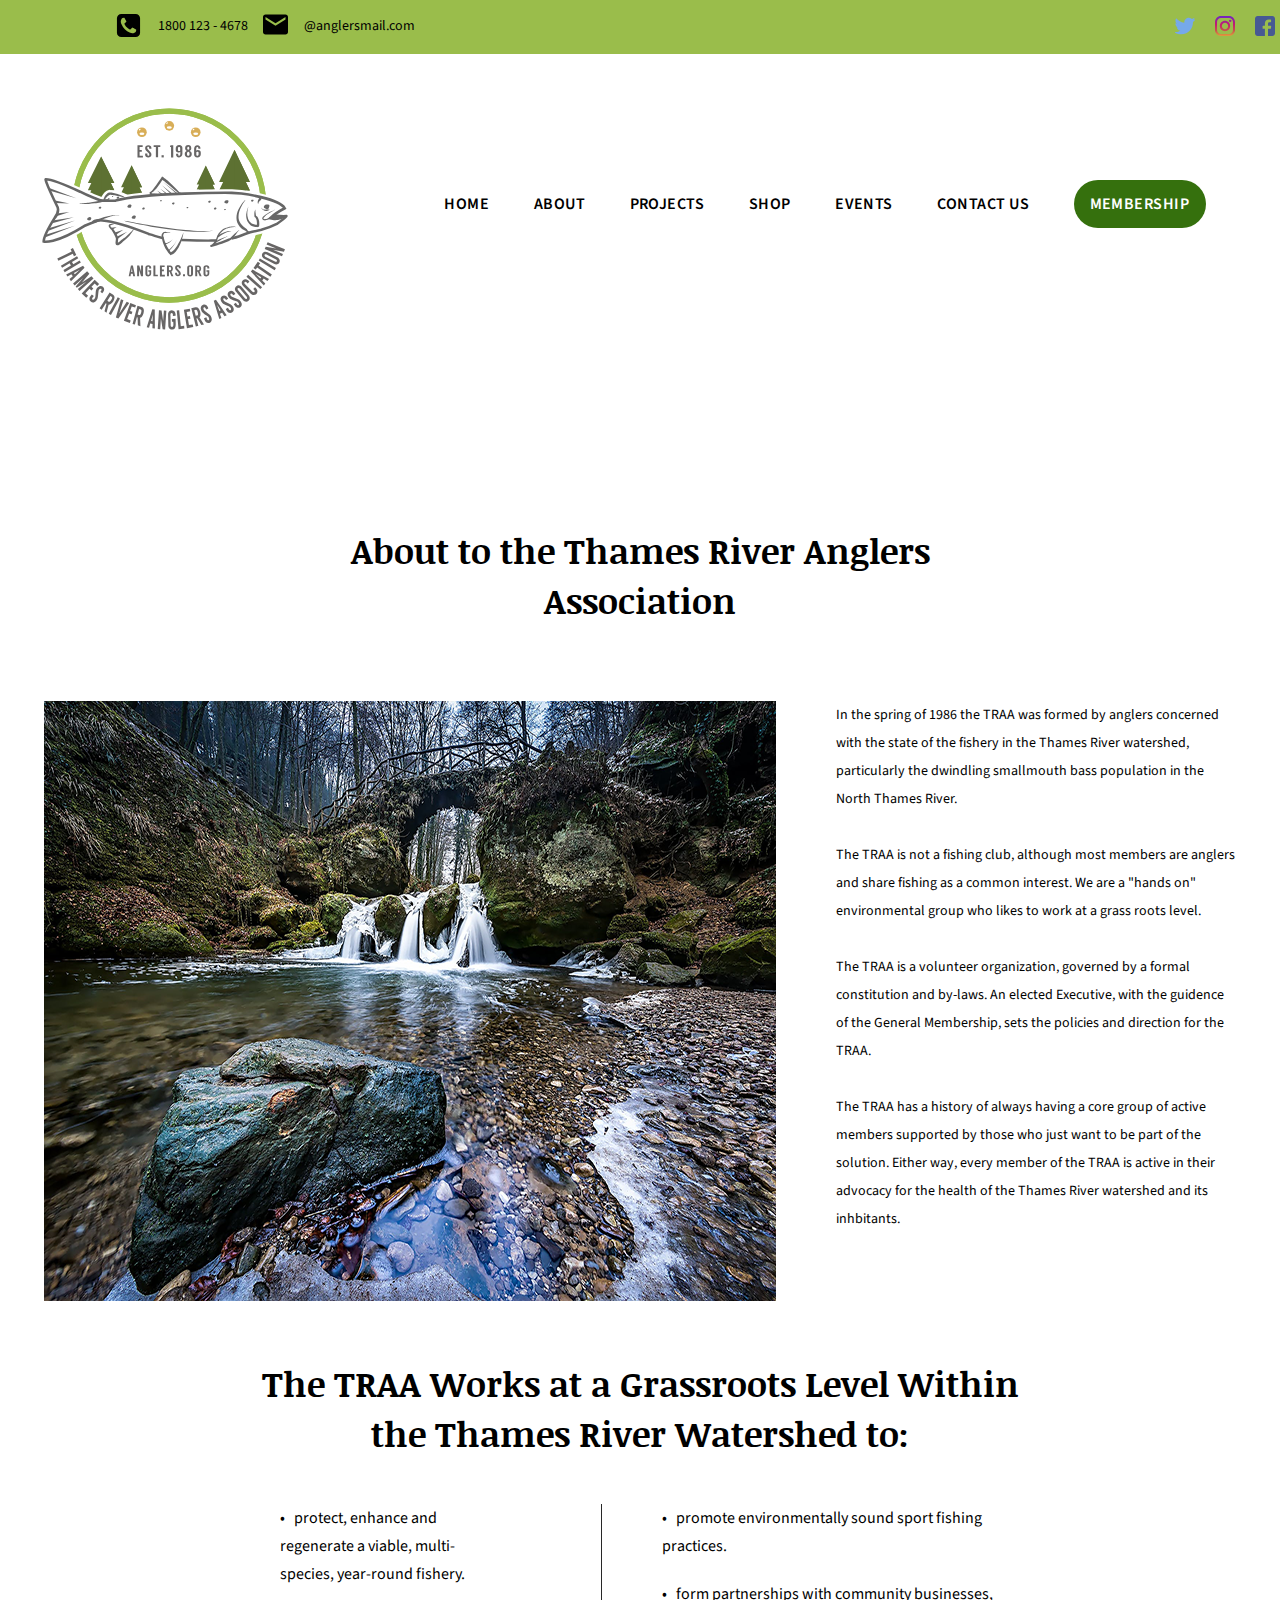
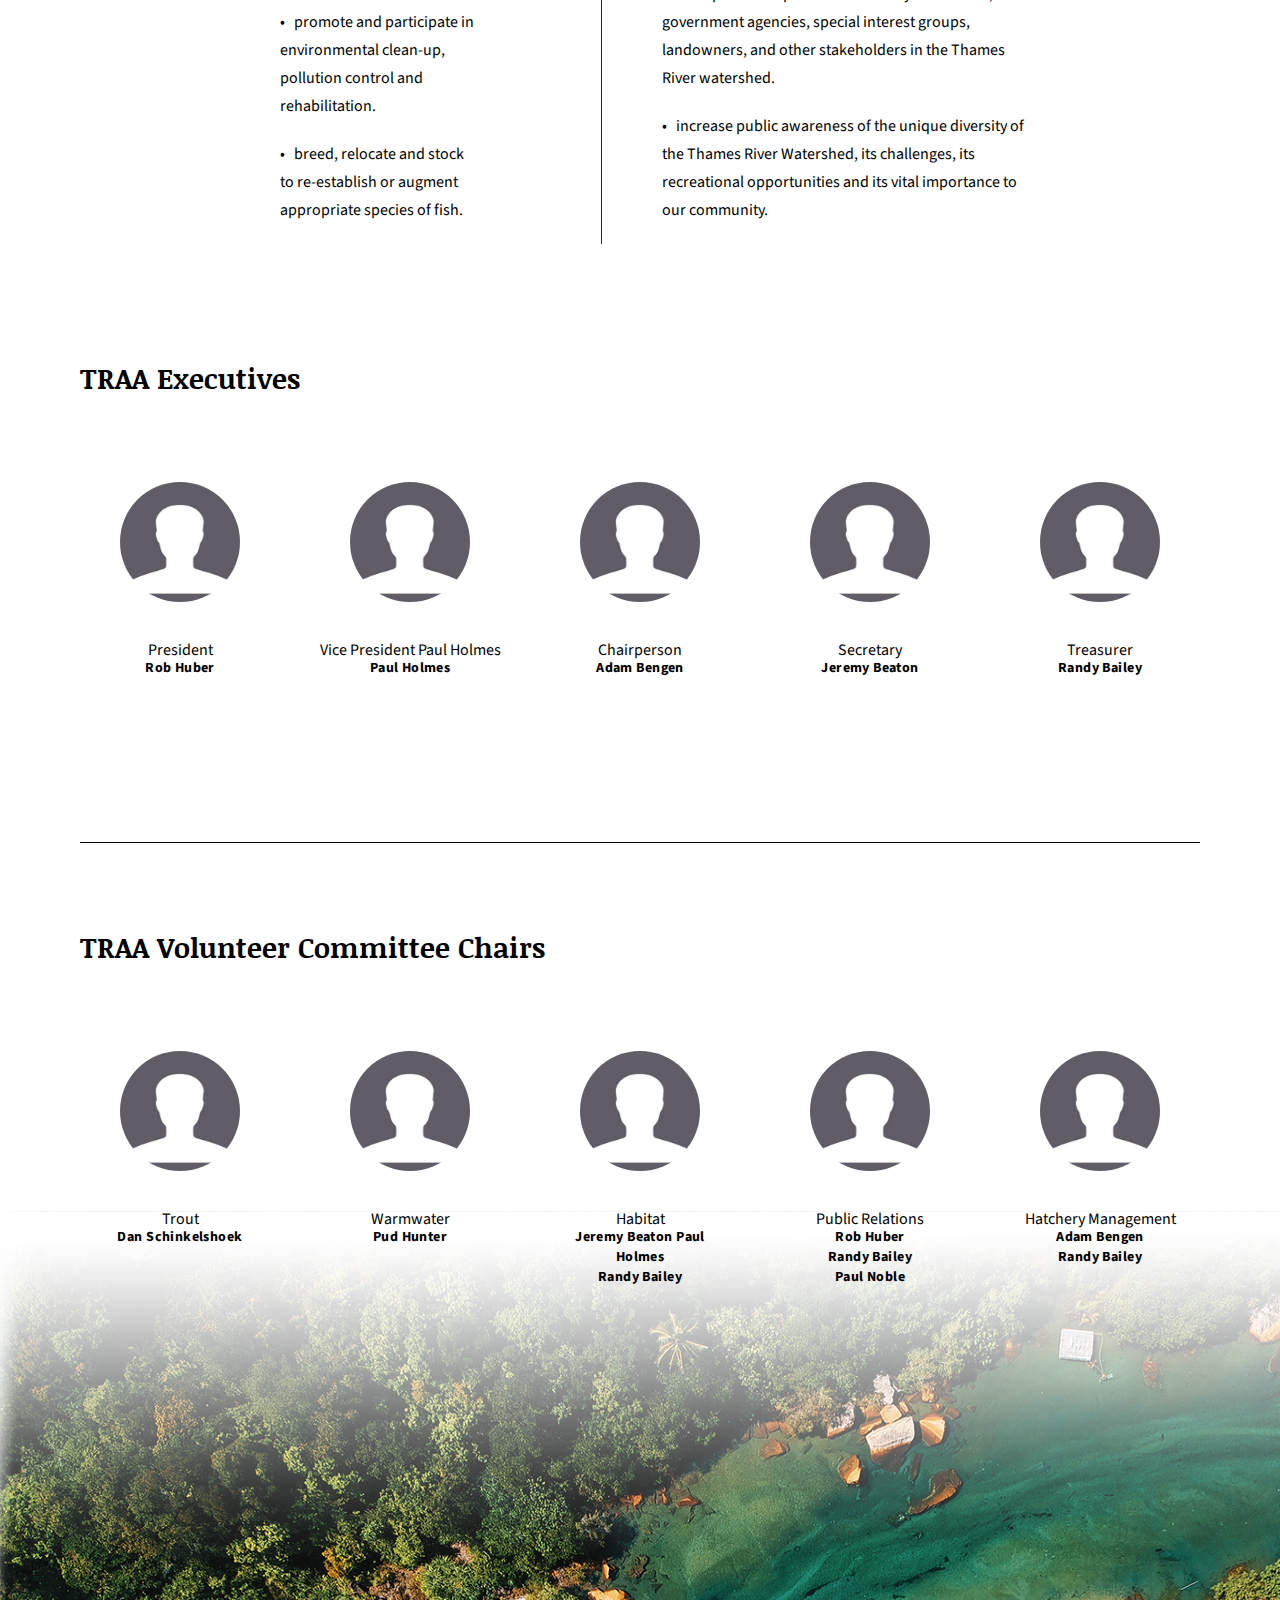
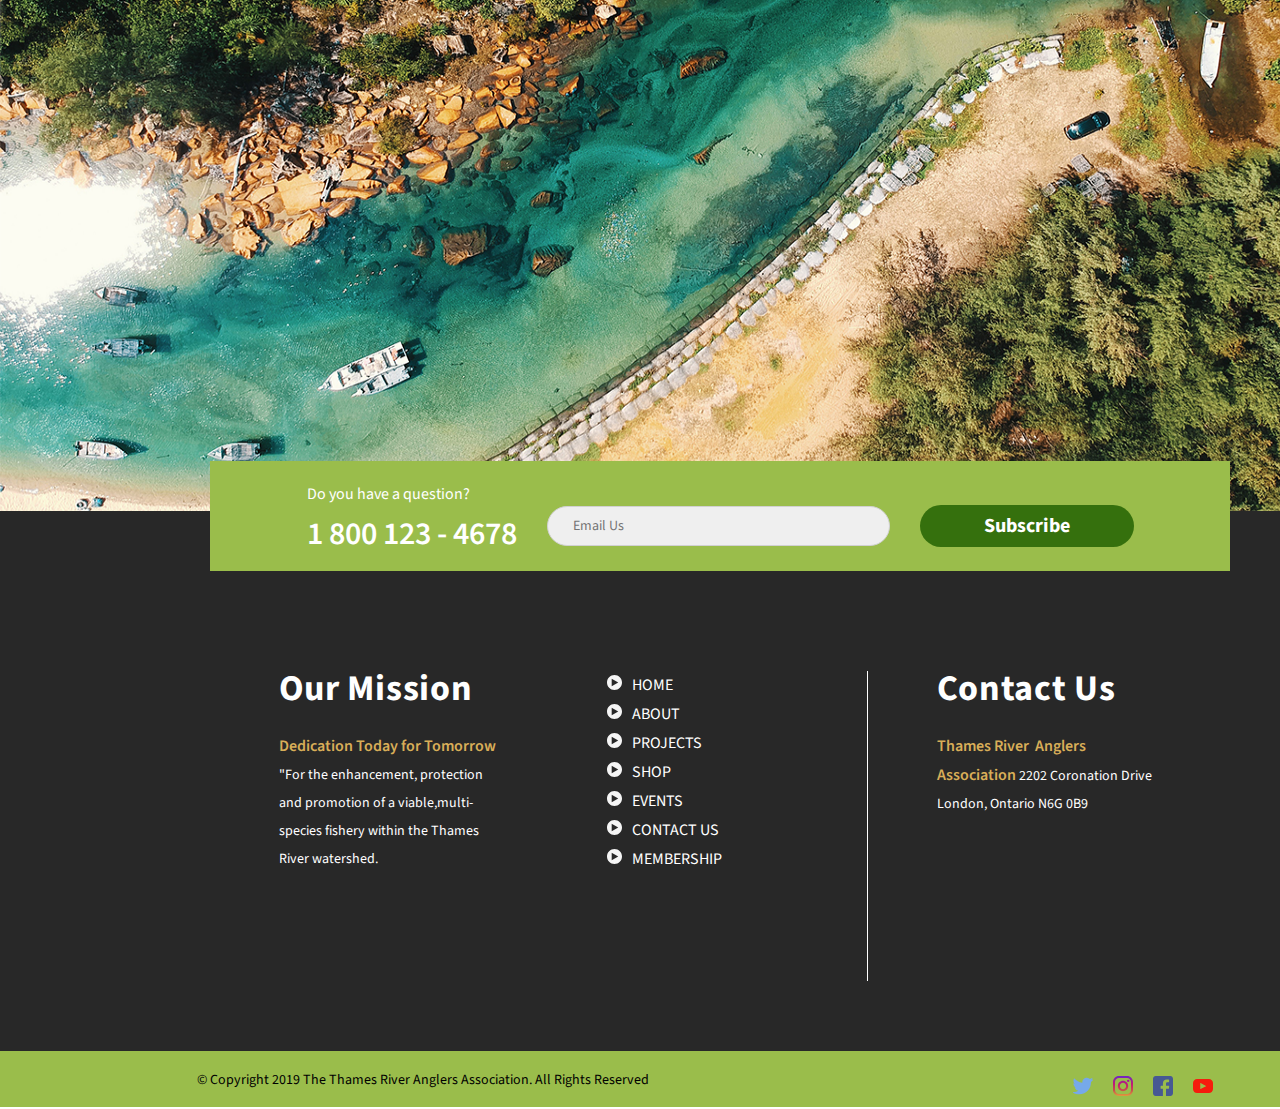
==== commit e3f25235: "trying to solve the conflicts and merge to the master" ====
--- a/about.html
+++ b/about.html
@@ -48,15 +48,15 @@
 				            <ul>
 				               <li><a href="index.html">HOME</a>
 				               		  <ul class="dropDown">
-							                <li><a href="#">FUNDING</a></li>
-							                <li><a href="#">NEWSFEED</a></li>
-							                <li><a href="#">VOLUNTEERS</a></li>
-							                <li><a href="#">PARTNERS</a></li>
+							                <li><a href="index.html#fundingCon"><span class="whiteText">FUNDING</span></a></li>
+							                <li><a href="index.html#newsfeedTitle"><span class="whiteText">NEWSFEED</span></a></li>
+							                <li><a href="index.html#volunteerCon"><span class="whiteText">VOLUNTEERS</span></a></li>
+							                <li><a href="index.html#partnerCon"><span class="whiteText">PARTNERS</span></a></li>
 							            </ul>
 				               </li>
 				               <li><a href="#">ABOUT</a></li>
 				               <li><a href="projects.html">PROJECTS</a></li>
-				               <li><a href="#">SHOP</a></li>
+				               <li><a href="index.html#shopTitle">SHOP</a></li>
 				               <li><a href="#">EVENTS</a></li>
 				               <li><a href="contact.html">CONTACT US</a></li>
 				               <li id="selected" ><a href="#">MEMBERSHIP</a></li>
@@ -88,7 +88,7 @@
 	</section>
 	    	<!-- bulletpoint section  -->
 			<!-- sub header title  -->
-			<div id="otherTitle">
+			<div id="otherTitle"> 
 	    			<h3>The TRAA Works at a Grassroots Level Within the Thames River Watershed to:</h3>
 	    	</div>
 			<!--  -->
--- a/css/main.css
+++ b/css/main.css
@@ -9,6 +9,7 @@
 }
 
 /* Colour Palette */
+/* 35700d  hover green */
 /* sky blue && greens */
 /* b8ecd9 */
 /* 083642 dark blue */
@@ -145,13 +146,89 @@
 	flex-direction: column;
 	margin-left: auto;
 	width: 830px;
-	margin-top: 96px;
-	margin-bottom: 15px;
-
-}
-
+	margin-top: 76px;
+
+}
+
+/* mPopup box style */
+.mpopup {
+    display: none;
+    position: fixed;
+    z-index: 1;
+    padding-top: 100px;
+    left: 0;
+    top: 0;
+    width: 100%;
+    height: 100%;
+    overflow: auto;
+    background-color: rgb(0,0,0);
+    background-color: rgba(0,0,0,0.4);
+}
+.mpopup-content {
+    position: relative;
+    background-color: #fefefe;
+    margin: auto;
+    padding: 0;
+    width: 60%;
+    box-shadow: 0 4px 8px 0 rgba(0,0,0,0.2),0 6px 20px 0 rgba(0,0,0,0.19);
+    -webkit-animation-name: animatetop;
+    -webkit-animation-duration: 0.4s;
+    animation-name: animatetop;
+    animation-duration: 0.4s
+}
+/* html */
+.mpopup-head {
+    padding: 2px 16px;
+    background-color: #ff0000;
+    color: white;
+}
+.mpopup-main {padding: 2px 16px;}
+.mpopup-main input[type="text"]{
+    width: 30%;
+    height: 25px;
+    font-size: 15px;
+}
+.mpopup-main input[type="submit"]{
+    padding: 5px;
+    font-size: 15px;
+    font-weight: bold;
+    background-color: #333;
+    outline: none;
+    border: none;
+    color: #fff;
+    cursor: pointer;
+}
+.mpopup-foot {
+    padding: 2px 16px;
+    background-color: #ff0000;
+    color: #ffffff;
+}
+
+/* add animation effects */
+@-webkit-keyframes animatetop {
+    from {top:-300px; opacity:0}
+    to {top:0; opacity:1}
+}
+
+@keyframes animatetop {
+    from {top:-300px; opacity:0}
+    to {top:0; opacity:1}
+}
+
+/* close button style */
+.close {
+    color: white;
+    float: right;
+    font-size: 28px;
+    font-weight: bold;
+}
+.close:hover, .close:focus {
+    color: #000;
+    text-decoration: none;
+    cursor: pointer;
+}
 /* drop downmenu start  */
-li 
+li:not(.dropDown li) 
 {
  	display: block;
  	float: left;
@@ -161,6 +238,21 @@
  	transition-duration: 0.2s;
 }
 
+
+/* dropdown menu */
+.dropDown
+{
+	display: flex;
+	flex-direction: column;
+
+}
+/* white dropdown text */
+.whiteText
+{
+	color: #fff !important; /* THis is TEMPORARY!! */
+}
+
+
 li:hover 
 {
  	cursor: pointer;
@@ -177,11 +269,12 @@
 }
 
 /* hover meat and potatoes */
-ul li:hover > ul, ul li ul:hover 
+
+ul li:hover > ul, ul li:focus within > ul, ul li ul:hover 
 {
 	visibility: visible;
+	display: block;
 	opacity: 1;
-	color: #fff;
 	background-color: #35700d;
 	padding: 15px; 
 }
@@ -191,49 +284,635 @@
 	clear: both;
 	width: 100%;
 }
+
+
 /* drop down end */
 #mainNav ul
 {
 	display: flex;
 	justify-content: space-evenly;
-	flex-direction: row;
-}
-
-#mainNav ul li {
+	align-items: center;
+}
+
+
+#mainNav ul li 
+{
 	font-size: 16px;
 	font-weight: 600;
 	margin-left: 0px;
 	letter-spacing: 0.03em;
-}
-
-#mainNav ul li a{
+	padding-top: 10px;
+	padding-bottom: 7px;
+}
+
+#mainNav ul li a
+{
 	font-size: 16px;
+	-webkit-transition: color 0.2s ease-out;
+  	-moz-transition: color 0.2s ease-out;
+  	-o-transition: color 0.2s ease-out;
+  	transition: color 0.2s ease-out;
+	text-decoration: none;	
+}
+
+#mainNav ul li a:hover
+{
+	color: #d8ae58;
+
+}
+
+/* membership bubble button */
+#selected a
+{
+
+	width: 100px;
+	color: white;
+	padding: 16px;	
+	background-color: #35700d;
+	display: inline-block;	
+ 	border-radius: 50px;
+
+}
+
+/* feature container */
+#featuredCon
+{
+	display: flex;
+	flex-direction; row;
+	position: absolute;
+	margin-top: 370px;
+}
+
+#featuredImage
+{	
+	height: 510px;
+	width: 732px;
+	background-color: #282828;
+	margin-right: 60px;
+}
+
+/* Container */
+#featureStack{
+	display: flex;
+	flex-direction: column;
+}
+
+#featuredImageDesc
+{
+	width: 420px;
+	margin-top: 50px;
+
+}	
+
+/* Title */
+#featureStack h3{
+	width: 410px;
+	font-family: 'Noticia Text', Georgia, serif;
+	font-weight: 700;
+	font-size: 36px;
+	line-height: 50px;
+}
+
+#featureStack p
+{
+	width: 400px;
+	margin-bottom: 10px;
+}
+
+
+
+.featBut
+{
+	font-weight: bold;
+	display: block;
+	width: 170px;
+	padding: 15px;
+	text-align: center;
+	margin-top: 20px;
+	border-radius: 25px;
+	color: #fff;
+	background-color: #9abd4b;
 	-webkit-transition: color 0.4s ease-out;
   	-moz-transition: color 0.4s ease-out;
   	-o-transition: color 0.4s ease-out;
   	transition: color 0.4s ease-out;
-	text-decoration: none;	
-	color: #5d7132;
-}
-
-#mainNav ul li a:hover{
+	
+}
+
+.featBut:Hover
+{
+	color: #fff;
+	background-color: #35700d;
+}
+
+	
+#featureStack{
+	display: flex;
+	flex-direction: column;
+}
+
+/* Space create within the body */
+.space
+{
+	margin-bottom: 700px;
+}
+
+/* project section container */
+#projectSection
+
+{	display: flex;
+	flex-direction: column;
+	justify-content: center;
+	margin: 0 auto;
+	height: 240px;
+}
+
+#projectSection h3
+{
+	
+	font-family: 'Noticia Text', Georgia, serif;
+	font-weight: 700;
+	font-size: 36px;
+	height: 65px;
+	letter-spacing: 0.03em;
+	text-align: center;
+	margin: 0 auto;
+	margin-bottom: 38px;
+}
+
+.boldStyling
+{
+	font-size: 16px; 
+	font-weight: 600;
 	color: #d8ae58;
-	padding-bottom: 10px;
-
-}
-
-/*#selected
-{
-
-	width: 100px ;
-	padding: 10px;	
-	background-color: #5d7132;
-	display: inline-block;	
- 	border-radius: 50px;
-
-}
-*/
-
+}
+
+
+#projectSection p
+{
+	width: 750px;
+	color: #000;
+	font-size: 16px;
+	text-align: center;
+	margin: 0 auto;
+	
+}
+
+/* two boxes on each side */
+.projectCon
+{
+	display: flex;
+	flex-direction: row;
+	justify-content: space-evenly;
+	margin: 0 auto;
+	margin-top: 60px;
+	margin-bottom: 120px;	
+}
+
+.projectCon h2 
+{
+	font-family: 'Noticia Text', Georgia, serif;
+	font-weight: 700;
+	font-size: 28px;
+	letter-spacing: 0.03em;
+	margin-top: 60px;
+	margin-bottom: 35px;
+	text-align: center;
+}
+
+/* section container */
+#projectImage1, #projectImage2 
+{	
+	width: 500px;
+	height: 350px;
+	margin: 0 auto;
+}
+
+.projectText
+{	width: 325px;
+	text-align: center;
+}
+
+/* center the containter to the wrapper projectCon */
+.troutCon
+{
+	display: flex;
+	flex-direction: column;
+	align-items: center;
+}
+/* psuh the button down */
+.troutCon a
+{
+	margin-top: 40px;
+}
+
+.rodCon
+{
+	display: flex;
+	flex-direction: column;
+	align-items: center;
+}
+/* push the button down */
+.rodCon a
+{
+	margin-top: 40px;
+}
+
+/* section buttons */
+.projBut
+{
+	font-weight: bold;
+	display: block;
+	width: 170px;
+	padding: 15px;
+	text-align: center;
+	margin-top: 20px;
+	border-radius: 25px;
+	color: #fff;
+	background-color: #9abd4b;
+	-webkit-transition: color 0.4s ease-out;
+  	-moz-transition: color 0.4s ease-out;
+  	-o-transition: color 0.4s ease-out;
+  	transition: color 0.4s ease-out;
+	
+}
+
+.projBut:Hover
+{
+	color: #fff;
+	background-color: #35700d;
+}
+
+/* Funding start: using the image as the background ; */
+.fundingSection
+{
+	display: flex;
+	flex-direction: row;
+	height: 500px;
+	margin-bottom: 110px;
+	background: url('../images/filip-mroz-169103-unsplash_opt.jpg') center no-repeat; 
+}
+
+
+.fundBut
+{
+	font-weight: bold;
+	display: block;
+	width: 170px;
+	padding: 15px;
+	text-align: center;
+	margin-top: 20px;
+	border-radius: 25px;
+	color: #fff;
+	background-color: #9abd4b;
+	-webkit-transition: color 0.4s ease-out;
+  	-moz-transition: color 0.4s ease-out;
+  	-o-transition: color 0.4s ease-out;
+  	transition: color 0.4s ease-out;
+	
+}
+
+.fundBut:Hover{
+
+	color: #fff;
+	background-color: #35700d;
+}
+
+#fundingCon
+{
+	display: flex;
+	flex-direction: column;
+	align-items: center;
+	margin: 0 auto;
+	margin-top:150px;
+}
+
+#fundingCon h3
+{
+	font-family: 'Noticia Text', Georgia, serif;
+	font-weight: 700;
+	font-size: 36px;
+	color: #fff;
+	letter-spacing: 0.03em;
+	margin-bottom: 35px;
+	text-align: center;
+
+}
+
+#fundingTitle
+{
+	width: 250px;
+	height: 36px;
+	margin-bottom: 30px;
+
+}
+
+.fundingText
+{
+	width: 600px;
+	height: 50px;
+	text-align: center;
+	color: #fff;
+	margin-bottom: 40px;
+}
+/* Funding End */
+
+/* Shop start */
+#shopCon
+{
+	display: flex;
+	flex-direction: row;
+	margin-bottom: 130px;
+}
+
+#shopTitle
+{
+	font-family: 'Noticia Text', Georgia, serif;
+	font-weight: 700;
+	font-size: 36px;
+	height: 65px;
+	letter-spacing: 0.03em;
+	text-align: center;
+	margin: 0 auto;
+	margin-bottom: 55px;
+}
+
+
+#shopImage
+{	
+	height: 510px;
+	width: 732px;
+	background-color: #282828;
+	margin-right: 60px;
+}
+
+#shopStack{
+	display: flex;
+	flex-direction: column;
+
+}
+
+#shopImageDesc
+{
+	width: 375px;
+
+}
+
+#shopStack p
+{
+	margin-bottom: 20px;
+}	
+
+.shopBut
+{
+	font-weight: bold;
+	display: block;
+	width: 170px;
+	padding: 15px;
+	text-align: center;
+	border-radius: 25px;
+	color: #fff;
+	background-color: #9abd4b;
+	-webkit-transition: color 0.4s ease-out;
+  	-moz-transition: color 0.4s ease-out;
+  	-o-transition: color 0.4s ease-out;
+  	transition: color 0.4s ease-out;
+	
+}
+
+.shopBut:Hover
+{
+	color: #fff;
+	background-color: #35700d;
+
+}
+
+/* shop end */
+/* newsfeed start */
+.newsfeedCon
+{
+	display: flex;
+	flex-direction: row;
+	justify-content: space-evenly;
+	background-color: #cdf0a7;
+	margin-bottom: 110px;
+
+}
+
+/* center content inside its container  */
+.newsfeed
+{	
+	margin: 0 auto;
+}
+
+.newsfeedCon h3
+{
+	font-family: 'Noticia Text', Georgia, serif;
+	font-weight: 700;
+	font-size: 36px;
+	height: 65px;
+	letter-spacing: 0.03em;
+	text-align: center;
+	margin: 0 auto;	
+	margin-top: 70px;
+	margin-bottom: 20px;
+}
+
+.newsfeedText
+{
+
+	font-family: 'Source Sans Pro', sans-serif; 
+	font-size: 24px;
+	width: 600px;
+	height: 50px;
+	text-align: center;
+	margin-bottom: 20px;
+	margin: 0 auto;
+}
+/* side by side feeds */
+.juxtaSocial
+{
+	display: flex;
+	flex-direction: row;
+	margin-top: 60px;
+	margin-bottom: 60px;
+}
+
+.fb-comment-embed
+{
+	width:400px;
+	height: 486px;
+	margin-right: 60px;
+	padding: 5px;
+	border: 1px solid #282828;
+	box-shadow: 0 4px 8px 0 rgba(0,0,0,0.12),
+            0 2px 4px 0 rgba(0,0,0,0.08);
+
+}
+
+.twitter-comment-embed
+{
+	width:400px;
+	height: 486px;
+	padding: 5px;
+	border: 1px solid #282828;
+	box-shadow: 0 4px 8px 0 rgba(0,0,0,0.12),
+            0 2px 4px 0 rgba(0,0,0,0.08);
+}
+
+
+/* volunteer start */
+.volunteerSection
+{
+	display: flex;
+	flex-direction: row;
+	justify-content: space-between;
+}
+
+#volunteerTitle
+{	
+	font-family: 'Noticia Text', Georgia, serif;
+	font-weight: 700;
+	font-size: 36px;
+	height: 65px;
+	letter-spacing: 0.03em;
+	text-align: center;
+	margin: 0 auto;	
+	margin-top: 0px;
+	margin-bottom: 0px;
+
+}
+
+#volunteerCon
+{
+	display: flex;
+	flex-direction: column;
+	margin: 0 auto;
+}
+
+/* home page profile */
+#profileCon
+{
+	display: flex;
+	flex-direction: row;
+	justify-content: space-between;
+	width: 1050px;
+	height: 400px;
+	margin-bottom: 90px;
+
+}
+
+/* Social Media */
+.socialProfile
+{	
+	display: flex;
+	flex-direction: column;
+	align-items: center;
+	justify-content: space-between;
+	width: 230px;
+	margin-bottom: 55px;	
+	border-radius: 4px;
+	background-color: #fff;
+	box-shadow: 0 4px 8px 0 rgba(0,0,0,0.12),
+            0 2px 4px 0 rgba(0,0,0,0.08);
+
+
+}
+
+.socialmediaIcons
+{	
+	width: 180px;
+	height: 28px;
+	position: relative;
+	bottom: 30px;
+}
+
+/*  this is about section */
+.volunteerNam
+{
+	letter-spacing: 0.03em;
+	font-size: 19px;
+	border-top: 1px solid #696969;
+	padding-top: 13px;
+	margin-top: 60px;
+}
+
+/* home page normal */
+.justVolunteer
+{
+	letter-spacing: 0.03em;
+	color: #979797;
+	margin-bottom: 70px;
+}
+
+.socialProfile #volunteetNam
+{
+/*	width: 160px;
+*/	text-align: center;
+	margin: 0 auto;
+	border-top: 1px solid #696969;
+}
+
+.executiveProfile
+{
+	width: 160px;
+	text-align: center;
+	margin: 0 auto;
+
+}
+
+/* about section area */
+
+/* volunteer end */
+/* partner start */
+#partnerCon
+{
+	display: flex;
+	flex-direction: column;
+	align-items: center;
+	margin: 0 auto;
+}
+
+#partnerTitle
+{
+	font-family: 'Noticia Text', Georgia, serif;
+	font-weight: 700;
+	font-size: 36px;
+	height: 65px;
+	letter-spacing: 0.03em;
+	text-align: center;
+	margin: 0 auto;	
+	margin-top: 0px;
+	margin-bottom: 0px;
+
+}
+
+.partnerText
+{
+	width: 370px;
+	height: 50px;
+	text-align: center;
+	color: #696969;
+	margin-bottom: 50px;
+}
+
+.partnerFeature
+{
+	display: flex;
+	flex-direction: row;
+	justify-content: space-evenly;
+	margin: 0 auto;
+}
+
+.partnerLogo
+{
+	width: 160px;
+	height: 50px;
+	margin: 40px;
+
+}
+
+/* partner end */
 
 
 /*contact page section*/
@@ -395,7 +1074,8 @@
 	z-index: -2;
 }
 
-/* question section */
+
+
 /* question section */
 .questionSection
 {
@@ -634,6 +1314,13 @@
 }
 
 
+/* About section start CSS */
+.aboutSpace
+{
+	margin-bottom: 820px;
+}
+
+
 /* copyright end */
 #mainFootercontact
 {	
@@ -649,12 +1336,13 @@
 
 /*this is for the about section */
 
+
 /*  title header for the section */
 #aboutSection
 {
 	margin-top: 110px;
 	padding-top: 72px;
-	border-top: 1px solid #333;
+	/*border-top: 1px solid #333;*/
 	margin-bottom: 110px;
 
 }
@@ -666,13 +1354,15 @@
 	text-align: center;
 	margin: 0 auto;
 	font-size: 35px;
-	font-family: 'Noticia Text', serif;
+	font-family: 'Noticia Text' , serif;
 	line-height: 50px;
 	font-weight: 700;
-
-}
+}
+/* intro top section wrapper */
+
 
 /*about content section*/
+
 
 #aboutCon
 {
@@ -696,6 +1386,18 @@
 	height: 598px;
 	line-height: 28px;
 }
+
+.bulletpointCon
+{
+	display: flex;
+	flex-direction: row;
+	justify-content: space-evenly;
+	margin: 0 auto;
+	width: 840px;
+	margin-top: 20px;
+	margin-bottom: 120px;	
+}
+
 
 #featureStack
 {
@@ -735,7 +1437,6 @@
 {
 	margin-bottom: 20px;
 	font-size: 16px;
-
 }
 
 /* center the containter to the wrapper projectCon */
@@ -747,6 +1448,7 @@
 	padding-right: 120px;
 	padding-left: 60px;
 
+
 }
 
 .bulletpointRight
@@ -763,6 +1465,9 @@
 	flex-direction: column;
 	align-items: center;
 }
+
+
+/* home page profile */
 
 /*end of bullet point section*/
 
@@ -818,12 +1523,8 @@
 	margin-top: 80px;
 }
 
-.socialprofileAbout p
-{	
-	line-height: 20px;
-}
-
-.profileImageabout
+
+.profileImage img
 {
 	width: 120px;
 	height: 120px;
@@ -831,8 +1532,38 @@
 	top: 40px;
 	border-radius: 100px;
 	margin: 0 auto;
-	background-color: #696969;
-}
+}
+
+.socialprofileAbout p
+{	
+	line-height: 20px;
+}
+
+.profileImageabout
+{
+	width: 120px;
+	height: 120px;
+	position: relative;
+	top: 40px;
+	border-radius: 100px;
+	margin: 0 auto;
+}
+
+/* home page volunteer title */
+.justVolunteer
+{
+	letter-spacing: 0.03em;
+	color: #979797;
+	margin-bottom: 70px;
+}
+
+/* personel job title */
+.traaexecTitle
+{
+	letter-spacing: 0.03em;
+	font-weight: bold;
+}
+
 
 .profileImageabout img
 {
@@ -844,6 +1575,129 @@
 {
 	letter-spacing: 0.03em;
 	font-weight: bold;
+
+}
+
+
+.personName
+{
+	letter-spacing: 0.03em;
+	color: #979797;
+}
+
+#aboutFooter
+{	
+	display: flex;
+	flex-direction: row;
+	position: absolute;
+	height: 545px;
+	width: 1440px;
+	margin-top: 3875px;
+	background-color: #696969;
+
+}
+
+/* about section end positioned absolute */
+/* project section start */
+#canvasCon
+{
+	display: flex;
+	flex-direction; row;
+	position: absolute;
+	margin-top: 370px; /* height similar to the homepage */
+}
+
+/* image full width */
+#projectImage > img
+
+{	
+	width: 1440px;
+	background-color: #282828;
+	margin-right: 60px;
+	position: relative;
+	z-index: 1;
+}
+
+/* content copy area */
+#projecttextArea
+{
+	width: 980px;
+	height: 4350px;
+	margin: 0 auto;
+	position: relative;
+	z-index: 2;
+	margin-top: -100px;
+	background-color: #fff;
+	box-shadow: 0 4px 8px 0 rgba(0,0,0,0.12),
+            0 2px 4px 0 rgba(0,0,0,0.08);
+}	
+
+/* Text wrap */
+#floatedLeft
+{
+	width: 533px;
+	float: left;
+	padding: 45px;
+
+}
+/* text wrap */
+#floatedRight
+{
+	width: 400px;
+	float: right;
+	padding: 45px;
+}
+
+/* dropDown */
+.firstcharacter
+{
+	font-family: 'Noticia Text', Georgia, serif;
+	font-weight: 700;
+	color: #35700d;
+	float: left;
+	font-size: 75px;
+	line-height: 42px;
+	padding-top: 4px;
+	padding-right: 8px;
+	padding-left: 3px;
+}
+
+/* article title */
+#articleHeading
+{	
+	font-family: 'Noticia Text', Georgia, serif;
+	font-weight: 700;
+	font-size: 36px;
+	line-height: 50px;
+	width: 900px;
+	text-align: center;
+	padding-top: 50px;
+	padding-bottom: 50px;
+	border-bottom: 1px solid #333;
+	margin: 0 auto;
+
+}
+
+#projecttextArea p
+{
+	width: 900px;
+	padding-top: 50px;
+	text-align: left;
+	letter-spacing: 0.03em;
+	margin-bottom: 20px;
+	margin: 0 auto;
+}
+
+/* project section end */
+#mainFooter
+{	
+	display: flex;
+	flex-direction: row;
+	position: absolute;
+	height: 545px;
+	width: 1440px;
+	margin-top: 5400px;
+	background-color: #282828;
 
 }
 
@@ -903,21 +1757,3 @@
 
 }
 
-
-
-
-
-
-
-
-.item { color: #B24005;
-    font-size: 20px;
-    text-align: left
-}
-.item:hover { color: #00B295;
-          font-size: 20px;
-          text-align: left
-}
-.myImg{
-   display:none;
-}
